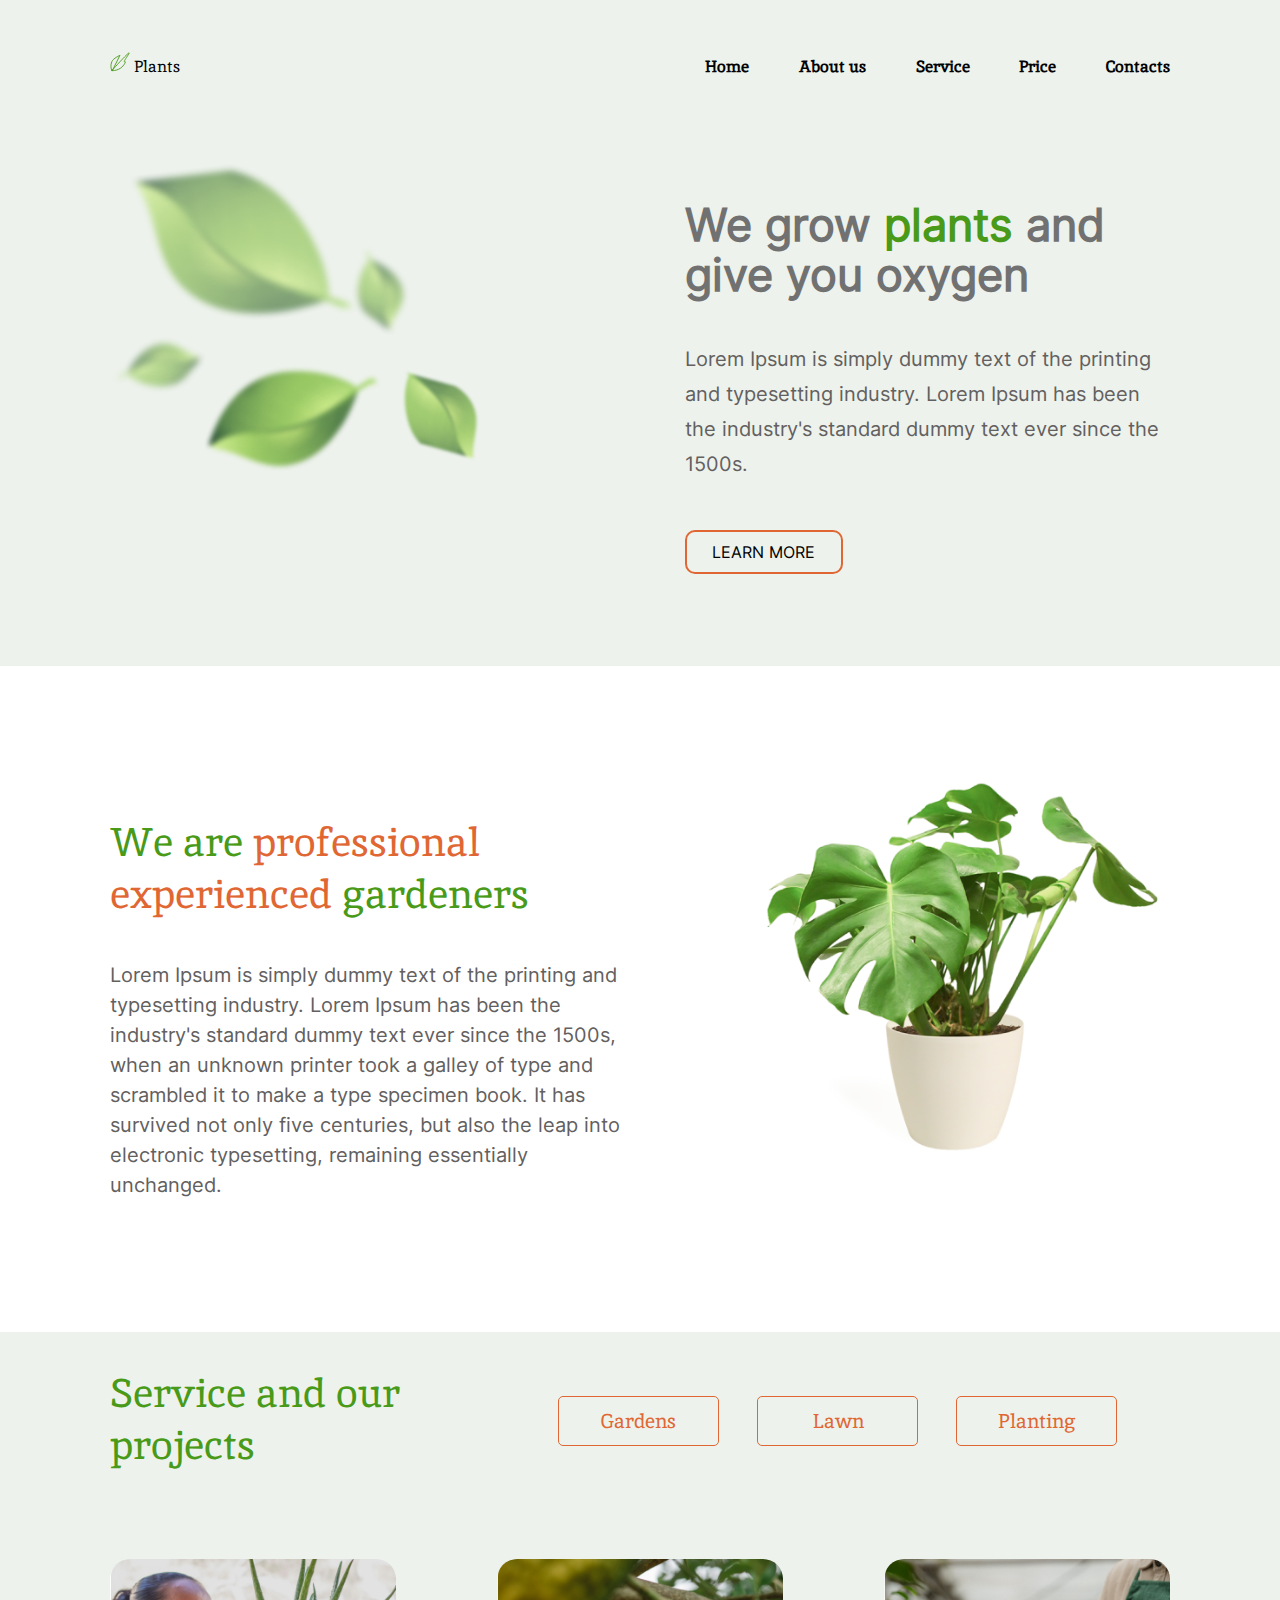
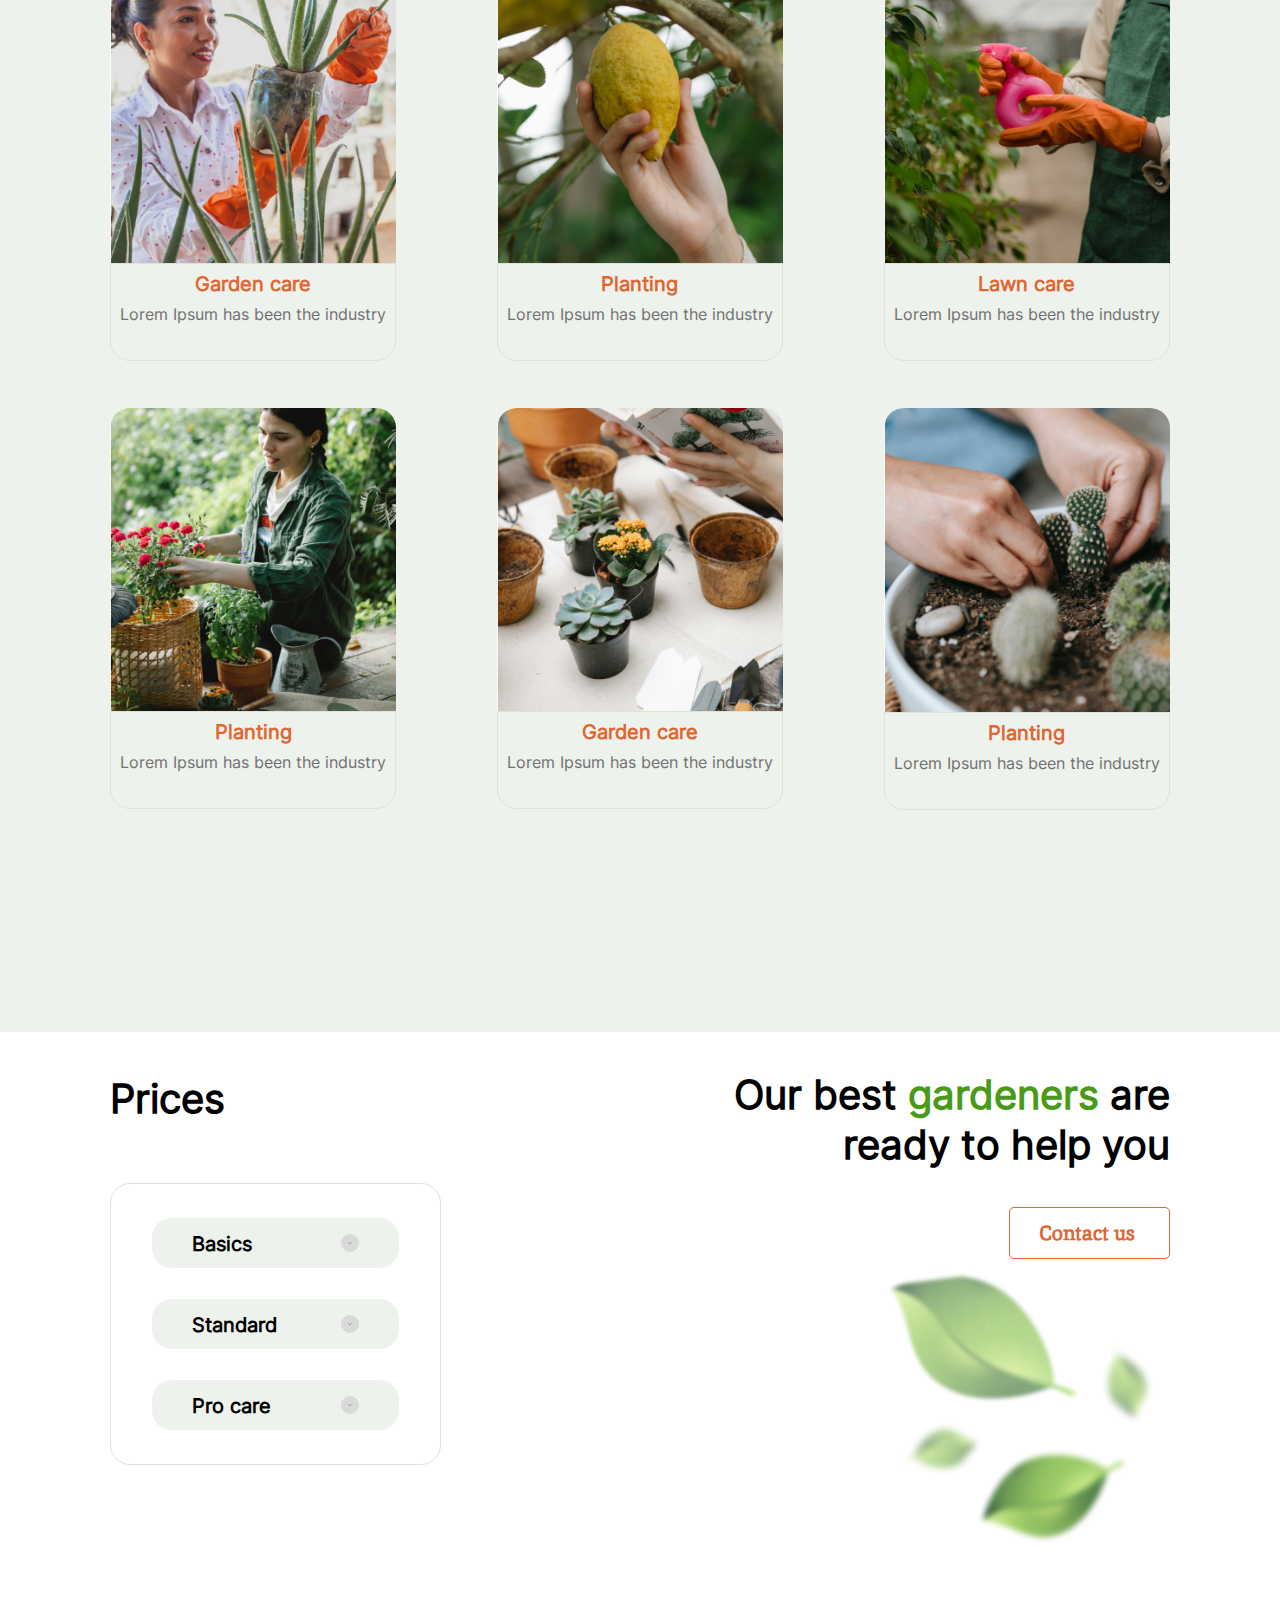
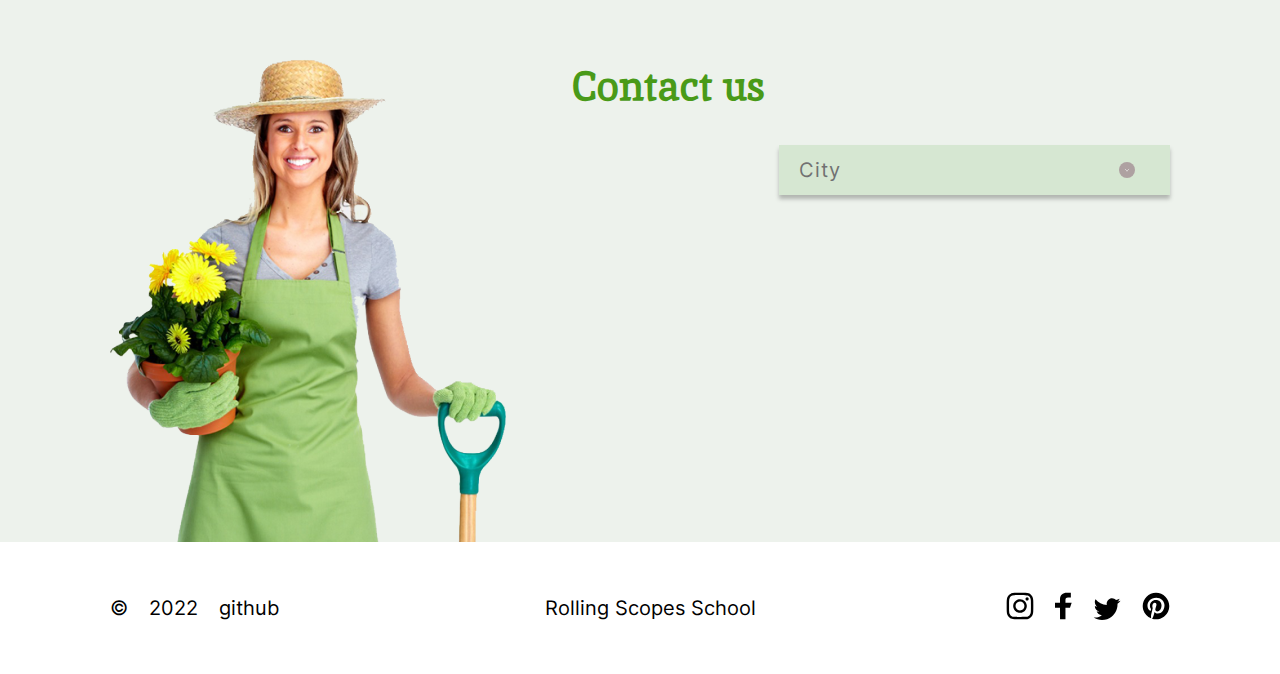
==== index.html @ 9aca0ddb "fix: replace files to the root directory" ====
<!DOCTYPE html>
<html lang="en">
<head>
    <meta charset="UTF-8">
    <meta http-equiv="X-UA-Compatible" content="IE=edge">
    <meta name="viewport" content="width=device-width, initial-scale=1.0">
    <title>Plants</title>
    <link rel="icon" href="./assets/svg/logo_vector.svg">
    <link rel="stylesheet" href="css/normalize.css">
    <link rel="stylesheet" href="css/style.css">
</head>
<body>
    <div class="pop-up-cover"></div>
    <header class="header">
        <div class="container">
            <div class="logo-container">
                <img src="./assets/svg/logo_vector.svg" alt="logo" class="logo">
                <span class="logo-title">Plants</span>
            </div>
            <nav class="nav-section">
                <ul class="nav-list">
                    <li class="nav-item"><a href="#welcome" class="nav-link">Home</a></li>
                    <li class="nav-item"><a href="#about" class="nav-link">About us</a></li>
                    <li class="nav-item"><a href="#services" class="nav-link">Service</a></li>
                    <li class="nav-item"><a href="#prices" class="nav-link">Price</a></li>
                    <li class="nav-item"><a href="#contacts" class="nav-link">Contacts</a></li>
                </ul>
            </nav>
            <div class="burger-container">
                <img src="./assets/svg/burger.svg" alt="burger" class="burger">
            </div>
            <div class="burger-menu">
                <div class="dash-container">
                    <div class="dash dash-part1"></div>
                    <div class="dash dash-part2"></div>
                </div>

                <nav class="burger-nav-section">
                    <ul class="burger-nav-list">
                        <li class="nav-item"><a href="#welcome" class="nav-link burger-link">Home</a></li>
                        <li class="nav-item"><a href="#about" class="nav-link burger-link">About&nbsp;us</a></li>
                        <li class="nav-item"><a href="#services" class="nav-link burger-link">Service</a></li>
                        <li class="nav-item"><a href="#prices" class="nav-link burger-link">Price</a></li>
                        <li class="nav-item"><a href="#contacts" class="nav-link burger-link">Contacts</a></li>
            </div>
        </div>
    </header>

    <main>
        <section class="welcome">
            <div class="container" id="welcome">
                <div class="leafs-container">
                    <img src="./assets/images/leafs.png" alt="leafs" class="leafs">
                </div>
                <div class="welcome-block">
                    <h1 class="welcome-title">We&nbsp;grow&nbsp;<span>plants</span>&nbsp;and give you oxygen</h1>
                    <p class="welcome-text">Lorem Ipsum is simply dummy text of the printing and typesetting industry. Lorem Ipsum has been the industry's standard dummy text ever since the 1500s.</p>
                    <button class="welcome-button">learn more</button>
                </div>
            </div>
        </section>

        <section class="about">
            <div class="container" id="about">
                <div class="about-block">
                    <h2 class="about-title">We are <span>professional experienced</span> gardeners</h2>
                    <p class="about-text">Lorem Ipsum is simply dummy text of the printing and typesetting industry. Lorem Ipsum has been the industry's standard dummy text ever since the 1500s, when an unknown printer took a galley of type and scrambled it to make a type specimen book. It has survived not only five centuries, but also the leap into electronic typesetting, remaining essentially unchanged.</p>
                </div>
                <div class="houseplant-container">
                    <img src="./assets/images/houseplant.png" alt="houseplant" class="houseplant">
                </div>
            </div>
        </section>

        <section class="services">
            <div class="container" id="services">
                <div class="services-header">
                    <h2 class="services-title">Service and our projects</h2>
                    <div class="services-buttons">
                        <button class="services-bttn">Gardens</button>
                        <button class="services-bttn">Lawn</button>
                        <button class="services-bttn">Planting</button>
                    </div>
                </div>
                <div class="services-block">
                    <div class="service">
                        <img src="./assets/images/service-1.jpg" alt="garden-care" class="service-img">
                        <img src="./assets/images/service-1-tablet.png" alt="garden-care" class="service-img-tablet">
                        <div class="service-text">
                            <p class="service-title">Garden care</p>
                            <p class="service-p">Lorem Ipsum has been the industry</p>
                        </div>
                    </div>
                    <div class="service">
                        <img src="./assets/images/service-2.jpg" alt="planting" class="service-img">
                        <img src="./assets/images/service-2-tablet.png" alt="garden-care" class="service-img-tablet">
                        <div class="service-text">
                            <p class="service-title">Planting</p>
                            <p class="service-p">Lorem Ipsum has been the industry</p>
                        </div>
                    </div>
                    <div class="service">
                        <img src="./assets/images/service-3.jpg" alt="lawn-care" class="service-img">
                        <img src="./assets/images/service-3-tablet.png" alt="garden-care" class="service-img-tablet">
                        <div class="service-text">
                            <p class="service-title">Lawn care</p>
                            <p class="service-p">Lorem Ipsum has been the industry</p>
                        </div>
                    </div>
                    <div class="service">
                        <img src="./assets/images/service-4.jpg" alt="planting" class="service-img">
                        <img src="./assets/images/service-4-tablet.png" alt="garden-care" class="service-img-tablet">
                        <div class="service-text">
                            <p class="service-title">Planting</p>
                            <p class="service-p">Lorem Ipsum has been the industry</p>
                        </div>
                    </div>
                    <div class="service">
                        <img src="./assets/images/service-5.jpg" alt="garden-care" class="service-img">
                        <img src="./assets/images/service-5-tablet.png" alt="garden-care" class="service-img-tablet">
                        <div class="service-text">
                            <p class="service-title">Garden care</p>
                            <p class="service-p">Lorem Ipsum has been the industry</p>
                        </div>
                    </div>
                    <div class="service">
                        <img src="./assets/images/service-6.jpg" alt="planting" class="service-img">
                        <img src="./assets/images/service-6-tablet.png" alt="garden-care" class="service-img-tablet">
                        <div class="service-text">
                            <p class="service-title">Planting</p>
                            <p class="service-p">Lorem Ipsum has been the industry</p>
                        </div>
                    </div>
                </div>
            </div>
        </section>

        <section class="prices">
            <div class="container" id="prices">
                <div class="prices-block">
                    <h2 class="prices-title">Prices</h2>
                    <div class="tariffes">
                        <div class="tariff">
                            <span class="tariff-title">Basics</span>
                            <img src="./assets/svg/arrow.svg" alt="arrow" class="arrow">
                        </div>
                        <div class="tariff">
                            <span class="tariff-title">Standard</span>
                            <img src="./assets/svg/arrow.svg" alt="arrow" class="arrow">
                        </div>
                        <div class="tariff">
                            <span class="tariff-title">Pro care</span>
                            <img src="./assets/svg/arrow.svg" alt="arrow" class="arrow">
                        </div>
                    </div>
                </div>
                <div class="gardeners-block">
                    <p class="gardeners-title">Our best <span>gardeners</span> are ready to help you</p>
                    <button class="contact-btn">Contact us</button>
                    <div class="leafs-2-container">
                        <img src="./assets/images/leafs-2.png" alt="leafs" class="leafs-2">
                    </div>
                    
                </div>
            </div>
        </section>

        <section class="contacts">
            <div class="container" id="contacts">
                <h2 class="contacts-title">Contact&nbsp;us</h2>
                <div class="cities">
                    <span class="city-title">City</span>
                    <img src="./assets/svg/city-arrow.svg" alt="arrow" class="city-arrow">
                </div>
                <div class="woman-container">
                    <img src="./assets/images/contact_woman.png" alt="woman" class="woman">
                </div>
                
            </div>
        </section>
    </main>

    <footer class="footer">
        <div class="container">
            <p class="creator-info">&copy; 2022 <a href="https://github.com/wecansur" class="footer-link">github</a></p>
            <a href="https://rs.school/js-stage0/" class="footer-link rss">Rolling Scopes School</a>
            <ul class="social-list">
                <li class="social-item">
                    <a href="https://www.instagram.com" class="footer-link social-link">
                        <img src="./assets/svg/inst.svg" alt="instagram" class="social-img">
                    </a>
                </li>
                <li class="social-item">
                    <a href="https://www.facebook.com" class="footer-link social-link">
                        <img src="./assets/svg/fb.svg" alt="facebook" class="social-img">
                    </a>
                </li>
                <li class="social-item">
                    <a href="https://www.twitter.com" class="footer-link social-link">
                        <img src="./assets/svg/twt.svg" alt="twitter" class="social-img">
                    </a>
                </li>
                <li class="social-item">
                    <a href="https://www.pinterest.com" class="footer-link">
                        <img src="./assets/svg/pntrst.svg" alt="pinterest" class="social-img">
                    </a>
                </li>
            </ul>
        </div>
    </footer>
    <script src="./script.js"></script>
</body>
</html>
---- css/style.css ----
@font-face {
  font-family: 'Inika';
  src: url("/assets/fonts/Inika-Regular.ttf");
}

@font-face {
  font-family: 'Inter';
  src: url("/assets/fonts/Inter-Regular.ttf");
}

html {
  scroll-behavior: smooth;
}

.pop-up-cover {
  display: none;
  position: fixed;
  z-index: 4;
  width: 100%;
  height: 100%;
  background-color: rgba(20, 20, 20, 0.5);
}

.pop-up-cover-active {
  display: block;
}

.container {
  max-width: 1440px;
  margin: auto;
  padding: 0 110px;
}

@media (max-width: 972px) {
  .container {
    padding: 0 50px;
  }
}

@media (max-width: 480px) {
  .container {
    padding: 0 25px;
  }
}

.header {
  height: 134px;
  background-color: #EDF2EC;
  font-family: "Inika", serif;
}

.header .container {
  display: -webkit-box;
  display: -ms-flexbox;
  display: flex;
  -webkit-box-pack: justify;
      -ms-flex-pack: justify;
          justify-content: space-between;
}

@media (max-width: 958px) {
  .header {
    height: 117px;
  }
}

@media (max-width: 480px) {
  .header {
    height: 96px;
  }
}

.logo-container {
  padding: 52px 0 61px 0;
  height: 20px;
}

@media (max-width: 958px) {
  .logo-container {
    padding: 46px 0 61px 0;
  }
}

@media (max-width: 480px) {
  .logo-container {
    padding: 36px 0 61px 0;
  }
}

.logo {
  width: 19.52px;
  height: 19.55px;
}

.logo-title {
  font-style: normal;
  font-weight: 400;
  font-size: 16px;
  line-height: 21px;
}

.nav-section {
  padding: 42px 0;
  width: 465px;
  height: 50px;
}

@media (max-width: 958px) {
  .nav-section {
    padding: 35px 0;
  }
}

@media (max-width: 665px) {
  .nav-section {
    display: none;
  }
}

.nav-list {
  display: -webkit-box;
  display: -ms-flexbox;
  display: flex;
  -webkit-box-pack: justify;
      -ms-flex-pack: justify;
          justify-content: space-between;
  -webkit-box-align: start;
      -ms-flex-align: start;
          align-items: flex-start;
  padding: 0;
  margin: 0;
  font-style: normal;
  font-weight: 700;
  font-size: 16px;
  line-height: 50px;
  list-style: none;
}

.nav-link {
  text-decoration: none;
  color: #010201;
}

.nav-link:hover {
  color: #E06733;
  -webkit-transition: .3s;
  transition: .3s;
}

.burger-container {
  display: none;
}

@media (max-width: 665px) {
  .burger-container {
    display: block;
    margin-top: 36px;
    cursor: pointer;
  }
}

.burger-menu {
  position: fixed;
  z-index: 5;
  right: 0;
  left: 130px;
  top: 10px;
  bottom: 0;
  width: 60%;
  height: 300px;
  background-color: #499A18;
  border-radius: 10%;
  -webkit-transform: translate(5000px, 0);
          transform: translate(5000px, 0);
  -webkit-transition: .5s;
  transition: .5s;
}

.burger-menu-active {
  -webkit-transform: translate(0, 0);
          transform: translate(0, 0);
}

.dash-container {
  position: absolute;
  left: 15px;
  top: 30px;
  width: 30px;
  height: 30px;
}

.dash {
  width: 25px;
  height: 2px;
  background-color: #D9D9D9;
}

.dash-part1 {
  -webkit-transform: rotate(45deg) translate(-1px, -2px);
          transform: rotate(45deg) translate(-1px, -2px);
}

.dash-part2 {
  -webkit-transform: rotate(-45deg) translate(3.5px, -2px);
          transform: rotate(-45deg) translate(3.5px, -2px);
}

.burger-nav-list {
  display: -webkit-box;
  display: -ms-flexbox;
  display: flex;
  -webkit-box-orient: vertical;
  -webkit-box-direction: normal;
      -ms-flex-direction: column;
          flex-direction: column;
  -ms-flex-pack: distribute;
      justify-content: space-around;
  height: 250px;
  font-family: "Inika", serif;
  list-style: none;
}

.burger-link {
  padding: 10px 90px 10px 5px;
}

.welcome {
  height: 532px;
  background-color: #EDF2EC;
}

.welcome .container {
  display: -webkit-box;
  display: -ms-flexbox;
  display: flex;
  -webkit-box-pack: justify;
      -ms-flex-pack: justify;
          justify-content: space-between;
  padding-top: 16px;
}

@media (max-width: 958px) {
  .welcome .container {
    padding-top: 40px;
  }
}

@media (max-width: 665px) {
  .welcome .container {
    padding-top: 24px;
  }
}

@media (max-width: 958px) {
  .welcome {
    height: 420px;
  }
}

@media (max-width: 665px) {
  .welcome {
    height: 300px;
  }
}

.leafs-container {
  width: 36.59%;
}

@media (max-width: 958px) {
  .leafs-container {
    -webkit-box-ordinal-group: 3;
        -ms-flex-order: 2;
            order: 2;
    width: 42%;
  }
}

@media (max-width: 600px) {
  .leafs-container {
    display: none;
  }
}

.leafs {
  width: 100%;
  height: auto;
}

.welcome-block {
  width: 45.8%;
  padding-top: 50px;
  font-family: "Inter", sans-serif;
}

@media (max-width: 958px) {
  .welcome-block {
    width: 51.2%;
    padding-top: 0;
  }
}

@media (max-width: 665px) {
  .welcome-block {
    width: 100%;
  }
}

.welcome-title {
  margin: 0;
  padding: 0 0 42px 0;
  font-family: "Inter", sans-serif;
  font-style: normal;
  font-weight: 700;
  font-size: 45px;
  line-height: 50px;
  color: #717171;
}

.welcome-title span {
  color: #499A18;
}

@media (max-width: 958px) {
  .welcome-title {
    padding: 0 0 30px 0;
    font-size: 35px;
  }
}

@media (max-width: 665px) {
  .welcome-title {
    padding: 0 0 20px 0;
    font-size: 25px;
    line-height: 35px;
  }
}

.welcome-text {
  margin: 0 0 48px 0;
  font-family: 'Inter', sans-serif;
  font-style: normal;
  font-weight: 400;
  font-size: 20px;
  line-height: 35px;
  color: #636060;
}

@media (max-width: 958px) {
  .welcome-text {
    margin: 0 0 40px 0;
    font-size: 16px;
    line-height: 25px;
  }
}

@media (max-width: 665px) {
  .welcome-text {
    margin: 0 0 25px 0;
  }
}

.welcome-button {
  width: 158.65px;
  height: 44px;
  font-family: "Inter", sans-serif;
  font-style: normal;
  font-weight: 400;
  font-size: 16px;
  line-height: 20px;
  text-transform: uppercase;
  background-color: transparent;
  border: 2px solid #E06733;
  border-radius: 10px;
  cursor: pointer;
}

.welcome-button:hover {
  color: #000000;
  background-color: #E06733;
  -webkit-transition: .3s;
  transition: .3s;
}

@media (max-width: 665px) {
  .welcome-button {
    width: 100px;
    height: 34px;
    font-size: 10px;
  }
}

.about {
  height: 666px;
}

@media (max-width: 972px) {
  .about {
    height: 783px;
  }
}

@media (max-width: 665px) {
  .about {
    height: 516px;
  }
}

.about .container {
  display: -webkit-box;
  display: -ms-flexbox;
  display: flex;
  -webkit-box-pack: justify;
      -ms-flex-pack: justify;
          justify-content: space-between;
}

@media (max-width: 972px) {
  .about .container {
    -webkit-box-orient: vertical;
    -webkit-box-direction: normal;
        -ms-flex-direction: column;
            flex-direction: column;
    -webkit-box-align: center;
        -ms-flex-align: center;
            align-items: center;
  }
}

.about-block {
  width: 49.5%;
  margin: 150px 0 0 0;
  padding: 0;
}

@media (max-width: 972px) {
  .about-block {
    display: -webkit-box;
    display: -ms-flexbox;
    display: flex;
    -webkit-box-orient: vertical;
    -webkit-box-direction: normal;
        -ms-flex-direction: column;
            flex-direction: column;
    -webkit-box-align: center;
        -ms-flex-align: center;
            align-items: center;
    margin: 40px 0 0 0;
    width: 100%;
  }
}

@media (max-width: 665px) {
  .about-block {
    width: 100%;
    margin: 30px 0 0 0;
  }
}

.about-title {
  margin: 0;
  padding-bottom: 40px;
  font-family: 'Inika', serif;
  font-style: normal;
  font-weight: 400;
  font-size: 40px;
  line-height: 52px;
  color: #499A18;
}

.about-title span {
  color: #E06733;
}

@media (max-width: 972px) {
  .about-title {
    padding-bottom: 45px;
    width: 63.45%;
    font-weight: 400;
    font-size: 35px;
    line-height: 46px;
    text-align: center;
  }
}

@media (max-width: 665px) {
  .about-title {
    width: 87.3%;
    padding-bottom: 15px;
    font-size: 25px;
    line-height: 33px;
  }
}

.about-text {
  margin: 0;
  font-family: 'Inter', sans-serif;
  font-style: normal;
  font-weight: 400;
  font-size: 20px;
  line-height: 30px;
  color: #636060;
}

@media (max-width: 972px) {
  .about-text {
    font-weight: 400;
    font-size: 20px;
    line-height: 30px;
  }
}

@media (max-width: 665px) {
  .about-text {
    font-size: 15px;
    line-height: 25px;
  }
}

.houseplant-container {
  width: 38%;
}

@media (max-width: 665px) {
  .houseplant-container {
    width: 45%;
  }
}

.houseplant {
  margin-top: 82px;
  width: 100%;
  height: auto;
}

@media (max-width: 972px) {
  .houseplant {
    margin-top: 70px;
  }
}

@media (max-width: 665px) {
  .houseplant {
    margin-top: 0;
  }
}

.services {
  height: 1300px;
  background-color: #EDF2EC;
}

.services .container {
  padding-top: 35px;
}

@media (max-width: 972px) {
  .services .container {
    padding-top: 60px;
  }
}

@media (max-width: 665px) {
  .services .container {
    padding-top: 30px;
  }
}

@media (max-width: 1220px) {
  .services {
    height: 1200px;
  }
}

@media (max-width: 1080px) {
  .services {
    height: 1100px;
  }
}

@media (max-width: 972px) {
  .services {
    height: 1300px;
  }
}

@media (max-width: 830px) {
  .services {
    height: 1200px;
  }
}

@media (max-width: 768px) {
  .services {
    height: 1780px;
  }
}

@media (max-width: 740px) {
  .services {
    height: 1700px;
  }
}

@media (max-width: 670px) {
  .services {
    height: 1500px;
  }
}

@media (max-width: 600px) {
  .services {
    height: 3700px;
  }
}

@media (max-width: 440px) {
  .services {
    height: 3600px;
  }
}

@media (max-width: 400px) {
  .services {
    height: 3300px;
  }
}

@media (max-width: 380px) {
  .services {
    height: 3150px;
  }
}

.services-header {
  -ms-grid-row: 1;
  -ms-grid-column: 1;
  grid-area: 1 / 1;
  display: -webkit-box;
  display: -ms-flexbox;
  display: flex;
  -webkit-box-pack: justify;
      -ms-flex-pack: justify;
          justify-content: space-between;
  max-width: 1007px;
}

@media (max-width: 972px) {
  .services-header {
    -webkit-box-orient: vertical;
    -webkit-box-direction: normal;
        -ms-flex-direction: column;
            flex-direction: column;
  }
}

.services-title {
  max-width: 306px;
  margin: 0;
  padding: 0;
  font-family: 'Inika', serif;
  font-style: normal;
  font-weight: 400;
  font-size: 40px;
  line-height: 52px;
  color: #499A18;
}

@media (max-width: 972px) {
  .services-title {
    font-size: 35px;
    line-height: 46px;
  }
}

@media (max-width: 665px) {
  .services-title {
    font-size: 25px;
    line-height: 33px;
    width: 56.8%;
  }
}

.services-buttons {
  display: -webkit-box;
  display: -ms-flexbox;
  display: flex;
  -webkit-box-pack: justify;
      -ms-flex-pack: justify;
          justify-content: space-between;
  -webkit-column-gap: 6.7%;
          column-gap: 6.7%;
  width: 55.5%;
  padding-top: 29px;
  padding-bottom: 15px;
}

@media (max-width: 972px) {
  .services-buttons {
    width: 83.55%;
    padding-top: 38px;
  }
}

@media (max-width: 665px) {
  .services-buttons {
    -ms-flex-wrap: wrap;
        flex-wrap: wrap;
    -webkit-column-gap: 0;
            column-gap: 0;
    row-gap: 9px;
    width: 252px;
    height: 79px;
  }
}

.services-bttn {
  margin: 0;
  padding: 0;
  width: 161px;
  height: 50px;
  font-family: 'Inika';
  font-style: normal;
  font-weight: 400;
  font-size: 20px;
  line-height: 26.06px;
  color: #E06733;
  background-color: transparent;
  border: 1px solid #E06733;
  border-radius: 5px;
  cursor: pointer;
}

.services-bttn:hover {
  color: #FFFFFF;
  background-color: #E06733;
  -webkit-transition: .3s;
  transition: .3s;
}

@media (max-width: 665px) {
  .services-bttn {
    width: 121px;
    height: 35px;
    font-size: 15px;
  }
}

.services-block {
  display: -ms-grid;
  display: grid;
  -ms-grid-rows: 1fr 1fr;
  -ms-grid-columns: 1fr 1fr 1fr;
      grid-template: 1fr 1fr / 1fr 1fr 1fr;
  grid-column-gap: 9.5%;
  grid-row-gap: 5.9%;
  margin-top: 88px;
}

@media (max-width: 768px) {
  .services-block {
    -ms-grid-rows: 1fr 1fr 1fr;
    -ms-grid-columns: 1fr 1fr;
        grid-template: 1fr 1fr 1fr / 1fr 1fr;
    grid-column-gap: 16%;
    grid-row-gap: 3.085%;
    margin-top: 25px;
  }
}

@media (max-width: 665px) {
  .services-block {
    margin-top: 75px;
  }
}

@media (max-width: 600px) {
  .services-block {
    -ms-grid-rows: 1fr 1fr 1fr 1fr 1fr 1fr;
    -ms-grid-columns: 1fr;
        grid-template: 1fr 1fr 1fr 1fr 1fr 1fr / 1fr;
    grid-row-gap: 1.2%;
    padding: 0 25px;
  }
}

.service {
  display: -webkit-box;
  display: -ms-flexbox;
  display: flex;
  -webkit-box-orient: vertical;
  -webkit-box-direction: normal;
      -ms-flex-direction: column;
          flex-direction: column;
  width: 100%;
  cursor: pointer;
}

.service:hover {
  -webkit-transform: scale(1.1);
          transform: scale(1.1);
  -webkit-transition: .3s;
  transition: .3s;
}

@media (max-width: 972px) {
  .service {
    width: 100%;
  }
}

@media (max-width: 665px) {
  .service {
    max-width: 350px;
  }
}

.service-img {
  width: 100%;
  height: auto;
  border-radius: 20px 20px 0px 0px;
}

@media (max-width: 972px) {
  .service-img {
    display: none;
  }
}

.service-img-tablet {
  display: none;
}

@media (max-width: 972px) {
  .service-img-tablet {
    display: block;
    width: 100%;
    height: auto;
    border-radius: 20px 20px 0px 0px;
  }
}

.service-text {
  display: -webkit-box;
  display: -ms-flexbox;
  display: flex;
  -webkit-box-orient: vertical;
  -webkit-box-direction: normal;
      -ms-flex-direction: column;
          flex-direction: column;
  -webkit-box-align: center;
      -ms-flex-align: center;
          align-items: center;
  font-family: "Inter", sans-serif;
  font-style: normal;
  border: 1px solid #E3E1D5;
  border-radius: 0px 0px 20px 20px;
}

.service-title {
  margin: 10px 0;
  font-weight: 700;
  font-size: 20px;
  line-height: 20px;
  text-align: center;
  color: #E06733;
}

.service-p {
  margin: 0 0 36px 0;
  font-weight: 400;
  font-size: 16px;
  line-height: 20px;
  text-align: center;
  color: #717171;
}

@media (max-width: 972px) {
  .service-p {
    width: 73%;
    margin: 0 0 20px 0;
  }
}

.prices {
  height: 568px;
}

@media (max-width: 768px) {
  .prices {
    height: 585px;
  }
}

@media (max-width: 665px) {
  .prices {
    height: 512px;
  }
}

.prices .container {
  display: -webkit-box;
  display: -ms-flexbox;
  display: flex;
  -webkit-box-pack: justify;
      -ms-flex-pack: justify;
          justify-content: space-between;
  padding-top: 38px;
}

@media (max-width: 768px) {
  .prices .container {
    padding-top: 0px;
  }
}

@media (max-width: 665px) {
  .prices .container {
    -webkit-box-orient: vertical;
    -webkit-box-direction: normal;
        -ms-flex-direction: column;
            flex-direction: column;
    -webkit-box-align: center;
        -ms-flex-align: center;
            align-items: center;
  }
}

.prices-title {
  margin: 5px 0 60px 0;
  font-family: 'Inter', sans-serif;
  font-weight: bold;
  font-size: 40px;
  line-height: 48px;
}

@media (max-width: 768px) {
  .prices-title {
    margin: 40px 0 50px 0;
    font-size: 35px;
    line-height: 42px;
  }
}

@media (max-width: 665px) {
  .prices-title {
    margin: 25px 0 40px 0;
    font-size: 25px;
    line-height: 30px;
    text-align: center;
  }
}

.tariffes {
  display: -webkit-box;
  display: -ms-flexbox;
  display: flex;
  -webkit-box-orient: vertical;
  -webkit-box-direction: normal;
      -ms-flex-direction: column;
          flex-direction: column;
  -webkit-box-pack: justify;
      -ms-flex-pack: justify;
          justify-content: space-between;
  width: 122.5%;
  height: 282px;
  padding: 34px 41px;
  border: 1px solid #E3E1D5;
  border-radius: 20px;
}

@media (max-width: 768px) {
  .tariffes {
    margin-top: 55px;
  }
}

@media (max-width: 665px) {
  .tariffes {
    margin-top: 0;
  }
}

@media (max-width: 665px) {
  .tariffes {
    -webkit-box-align: center;
        -ms-flex-align: center;
            align-items: center;
    width: 90.5%;
    height: 235px;
    margin-left: 20px;
  }
}

.tariff {
  display: -webkit-box;
  display: -ms-flexbox;
  display: flex;
  -webkit-box-pack: justify;
      -ms-flex-pack: justify;
          justify-content: space-between;
  padding: 16px 40px;
  max-width: 250px;
  height: 50px;
  font-family: "Inter", sans-serif;
  font-style: normal;
  font-weight: 700;
  font-size: 20px;
  line-height: 20px;
  background-color: #EDF2EC;
  border-radius: 20px;
  cursor: pointer;
}

.tariff:hover {
  background-color: #499A18;
  -webkit-transition: .3s;
  transition: .3s;
}

@media (max-width: 665px) {
  .tariff {
    width: 119.5%;
    padding: 16px 40px 16px 30px;
    font-size: 15px;
  }
}

.arrow {
  padding: 6px;
  border-radius: 50%;
  background-color: #D9D9D9;
}

.gardeners-block {
  display: -webkit-box;
  display: -ms-flexbox;
  display: flex;
  -webkit-box-orient: vertical;
  -webkit-box-direction: normal;
      -ms-flex-direction: column;
          flex-direction: column;
  -webkit-box-align: end;
      -ms-flex-align: end;
          align-items: flex-end;
}

@media (max-width: 768px) {
  .gardeners-block {
    margin-top: 139px;
  }
}

@media (max-width: 665px) {
  .gardeners-block {
    -webkit-box-align: center;
        -ms-flex-align: center;
            align-items: center;
    margin-top: 19px;
  }
}

.gardeners-title {
  max-width: 452px;
  margin: 0;
  font-family: 'Inter', sans-serif;
  font-weight: bold;
  font-size: 40px;
  line-height: 50px;
  text-align: right;
}

.gardeners-title span {
  color: #499A18;
}

@media (max-width: 768px) {
  .gardeners-title {
    width: 74.65%;
    font-size: 25px;
    line-height: 35px;
  }
}

@media (max-width: 665px) {
  .gardeners-title {
    font-size: 20px;
    text-align: center;
  }
}

.leafs-2-container {
  width: 63%;
}

@media (max-width: 768px) {
  .leafs-2-container {
    width: 38.5%;
    margin-top: 34px;
  }
}

@media (max-width: 665px) {
  .leafs-2-container {
    display: none;
  }
}

.leafs-2 {
  width: 100%;
  height: auto;
}

.contact-btn {
  max-width: 162px;
  margin-top: 37px;
  padding: 12px 34px 12px 30px;
  font-family: 'Inika';
  font-style: normal;
  font-weight: 700;
  font-size: 20px;
  line-height: 26px;
  text-align: center;
  color: #E06733;
  background-color: transparent;
  border: 1px solid #E06733;
  border-radius: 5px;
  cursor: pointer;
}

.contact-btn:hover {
  color: #FFFFFF;
  background-color: #E06733;
  -webkit-transition: .3s;
  transition: .3s;
}

@media (max-width: 768px) {
  .contact-btn {
    margin-top: 30px;
  }
}

@media (max-width: 665px) {
  .contact-btn {
    max-width: 121px;
    height: 35px;
    padding: 8px 22px;
    margin-top: 14px;
    font-size: 15px;
    line-height: 20px;
  }
}

.contacts {
  height: 542px;
  background-color: #EDF2EC;
}

@media (max-width: 1227px) {
  .contacts {
    height: 739px;
  }
}

@media (max-width: 650px) {
  .contacts {
    height: 445px;
  }
}

.contacts .container {
  display: -webkit-box;
  display: -ms-flexbox;
  display: flex;
  -webkit-box-pack: justify;
      -ms-flex-pack: justify;
          justify-content: space-between;
  padding-top: 45px;
}

@media (max-width: 1227px) {
  .contacts .container {
    -webkit-box-orient: vertical;
    -webkit-box-direction: normal;
        -ms-flex-direction: column;
            flex-direction: column;
    -webkit-box-align: center;
        -ms-flex-align: center;
            align-items: center;
    padding-top: 40px;
    height: 739px;
  }
}

@media (max-width: 650px) {
  .contacts .container {
    height: 445px;
    padding-top: 25px;
  }
}

@media (max-width: 600px) {
  .contacts .container {
    padding-left: 40px;
    padding-right: 40px;
  }
}

.contacts-title {
  padding-left: 50px;
  margin-top: 15px;
  font-family: "Inika", serif;
  font-style: normal;
  font-weight: 700;
  font-size: 40px;
  line-height: 52px;
  color: #499A18;
}

@media (max-width: 1227px) {
  .contacts-title {
    padding-left: 0;
    margin: 0 0 80px 0;
  }
}

@media (max-width: 600px) {
  .contacts-title {
    font-size: 25px;
    line-height: 33px;
  }
}

.cities {
  display: -webkit-box;
  display: -ms-flexbox;
  display: flex;
  -webkit-box-pack: justify;
      -ms-flex-pack: justify;
          justify-content: space-between;
  -webkit-box-align: center;
      -ms-flex-align: center;
          align-items: center;
  padding: 5px 35px 5px 20px;
  margin-top: 100px;
  width: 36.9%;
  height: 50px;
  font-family: "Inter", sans-serif;
  font-style: normal;
  font-weight: 400;
  font-size: 20px;
  line-height: 40px;
  letter-spacing: 0.05em;
  color: #717171;
  background: #D6E7D2;
  -webkit-box-shadow: 0px 4px 4px rgba(0, 0, 0, 0.25);
          box-shadow: 0px 4px 4px rgba(0, 0, 0, 0.25);
  border-radius: 0px;
  cursor: pointer;
}

.cities:hover {
  background-color: #C1E698;
  -webkit-transition: .3s;
  transition: .3s;
}

@media (max-width: 1227px) {
  .cities {
    margin: 0 0 140px 0;
    width: 450px;
  }
}

@media (max-width: 768px) {
  .cities {
    margin: 0 0 233px 0;
  }
}

@media (max-width: 650px) {
  .cities {
    margin: 0 0 113px 0;
    padding-right: 20px;
  }
}

@media (max-width: 600px) {
  .cities {
    width: 100%;
    margin: 0 0 133px 0;
  }
}

.city-arrow {
  margin-left: 5px;
  padding: 6px 5px;
  border-radius: 50%;
  background-color: #AEA1A1;
}

.woman-container {
  -webkit-box-ordinal-group: 0;
      -ms-flex-order: -1;
          order: -1;
  max-width: 400px;
}

@media (max-width: 1227px) {
  .woman-container {
    -webkit-box-ordinal-group: 2;
        -ms-flex-order: 1;
            order: 1;
    max-width: 200px;
  }
}

@media (max-width: 650px) {
  .woman-container {
    max-width: 100px;
  }
}

.woman {
  width: 100%;
  height: auto;
}

.footer {
  height: 132px;
  padding-top: 41px;
}

.footer .container {
  display: -webkit-box;
  display: -ms-flexbox;
  display: flex;
  -webkit-box-pack: justify;
      -ms-flex-pack: justify;
          justify-content: space-between;
  font-family: "Inter", sans-serif;
  font-style: normal;
  font-weight: 400;
  font-size: 20px;
  line-height: 50px;
}

@media (max-width: 885px) {
  .footer .container {
    -webkit-box-orient: vertical;
    -webkit-box-direction: normal;
        -ms-flex-direction: column;
            flex-direction: column;
    -webkit-box-align: center;
        -ms-flex-align: center;
            align-items: center;
    line-height: 40px;
  }
}

@media (max-width: 885px) {
  .footer {
    height: 200px;
    padding-top: 23px;
  }
}

@media (max-width: 650px) {
  .footer {
    height: 161px;
    padding-top: 15px;
  }
}

.creator-info {
  margin: 0;
  word-spacing: 15px;
}

.footer-link {
  text-decoration: none;
  color: #000000;
}

.footer-link:hover {
  color: #E06733;
  -webkit-transition: .3s;
  transition: .3s;
}

.rss {
  padding-left: 15px;
}

@media (max-width: 1227px) {
  .rss {
    padding-left: 0;
  }
}

.social-list {
  display: -webkit-box;
  display: -ms-flexbox;
  display: flex;
  -webkit-box-pack: justify;
      -ms-flex-pack: justify;
          justify-content: space-between;
  padding: 5px 0 0 0;
  margin: 0;
  width: 15.45%;
  list-style: none;
}

@media (max-width: 1227px) {
  .social-list {
    width: 24.5%;
  }
}

@media (max-width: 885px) {
  .social-list {
    padding: 25px 0 0 0;
    width: 27.6%;
  }
}

@media (max-width: 650px) {
  .social-list {
    padding: 5px 0 0 0;
    width: 57%;
  }
}

.social-img:hover {
  -webkit-transform: scale(1.2);
          transform: scale(1.2);
  -webkit-transition: .3s;
  transition: .3s;
}
/*# sourceMappingURL=style.css.map */
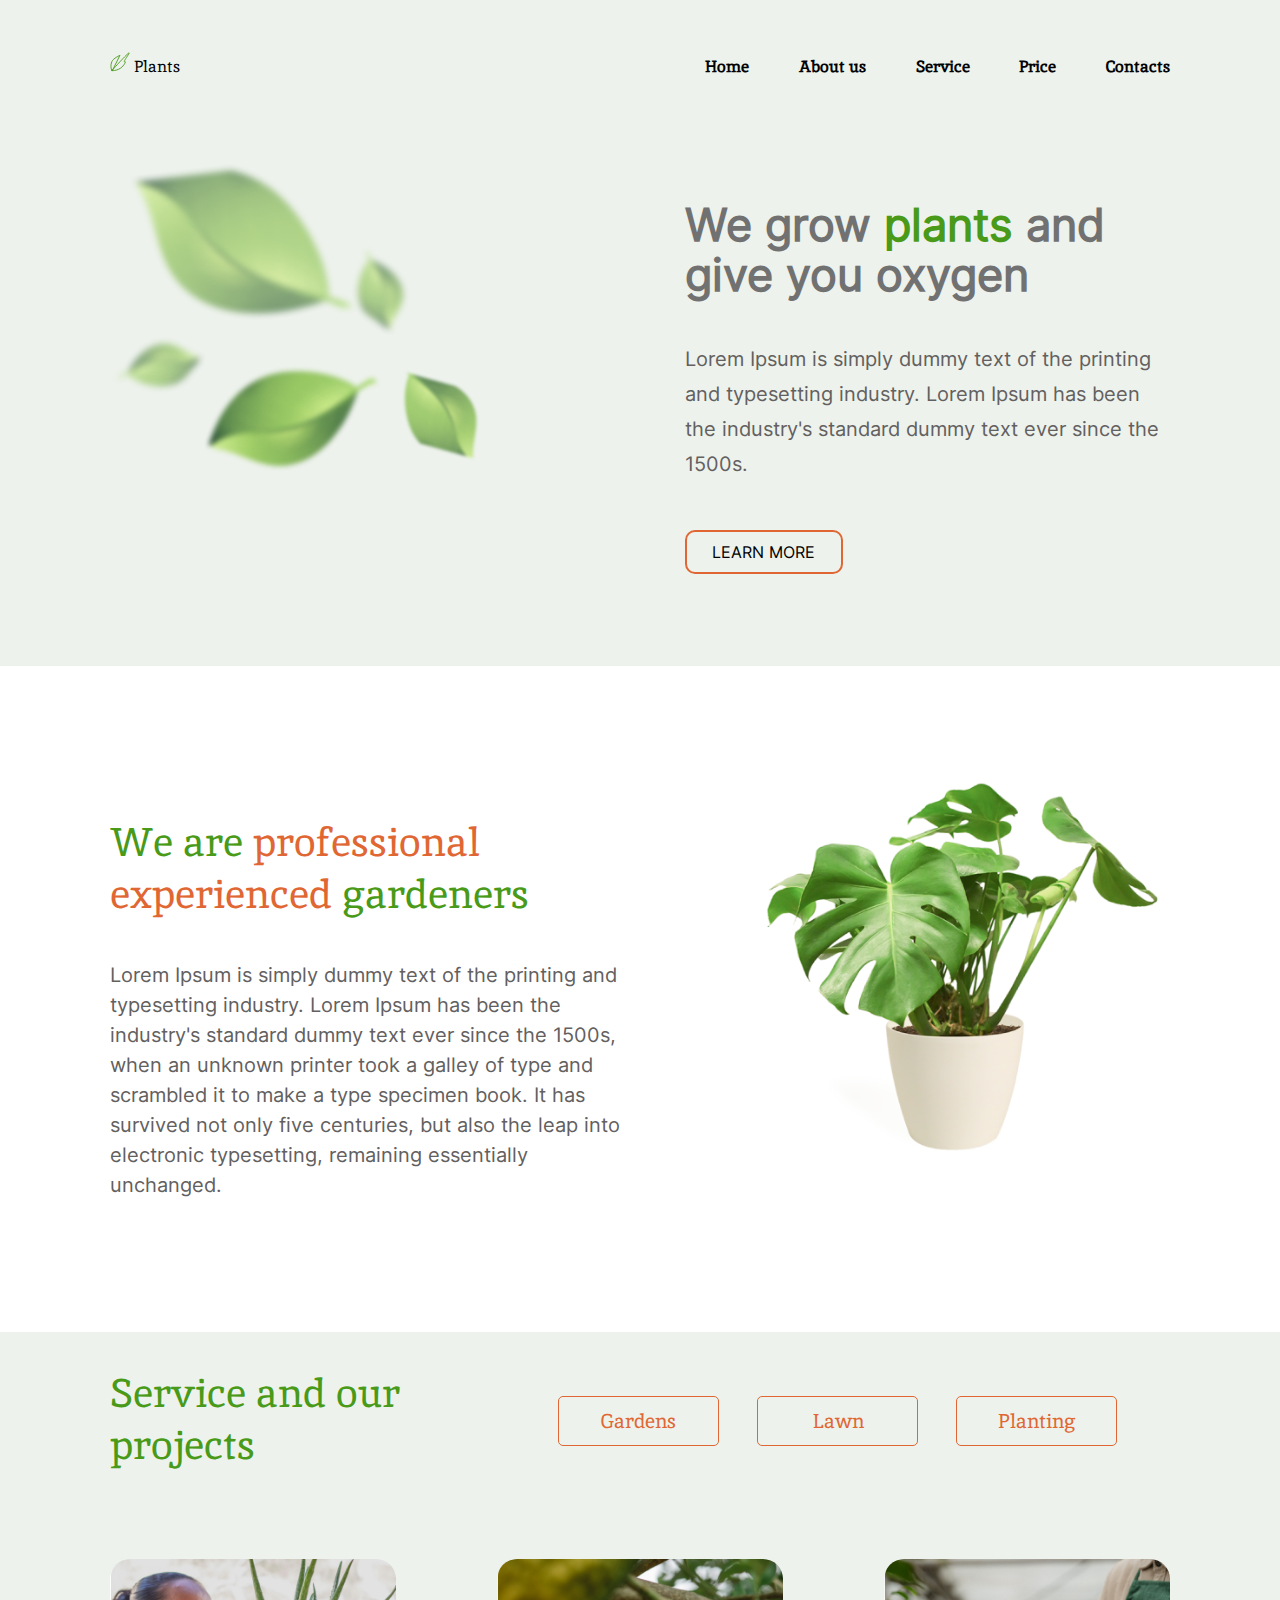
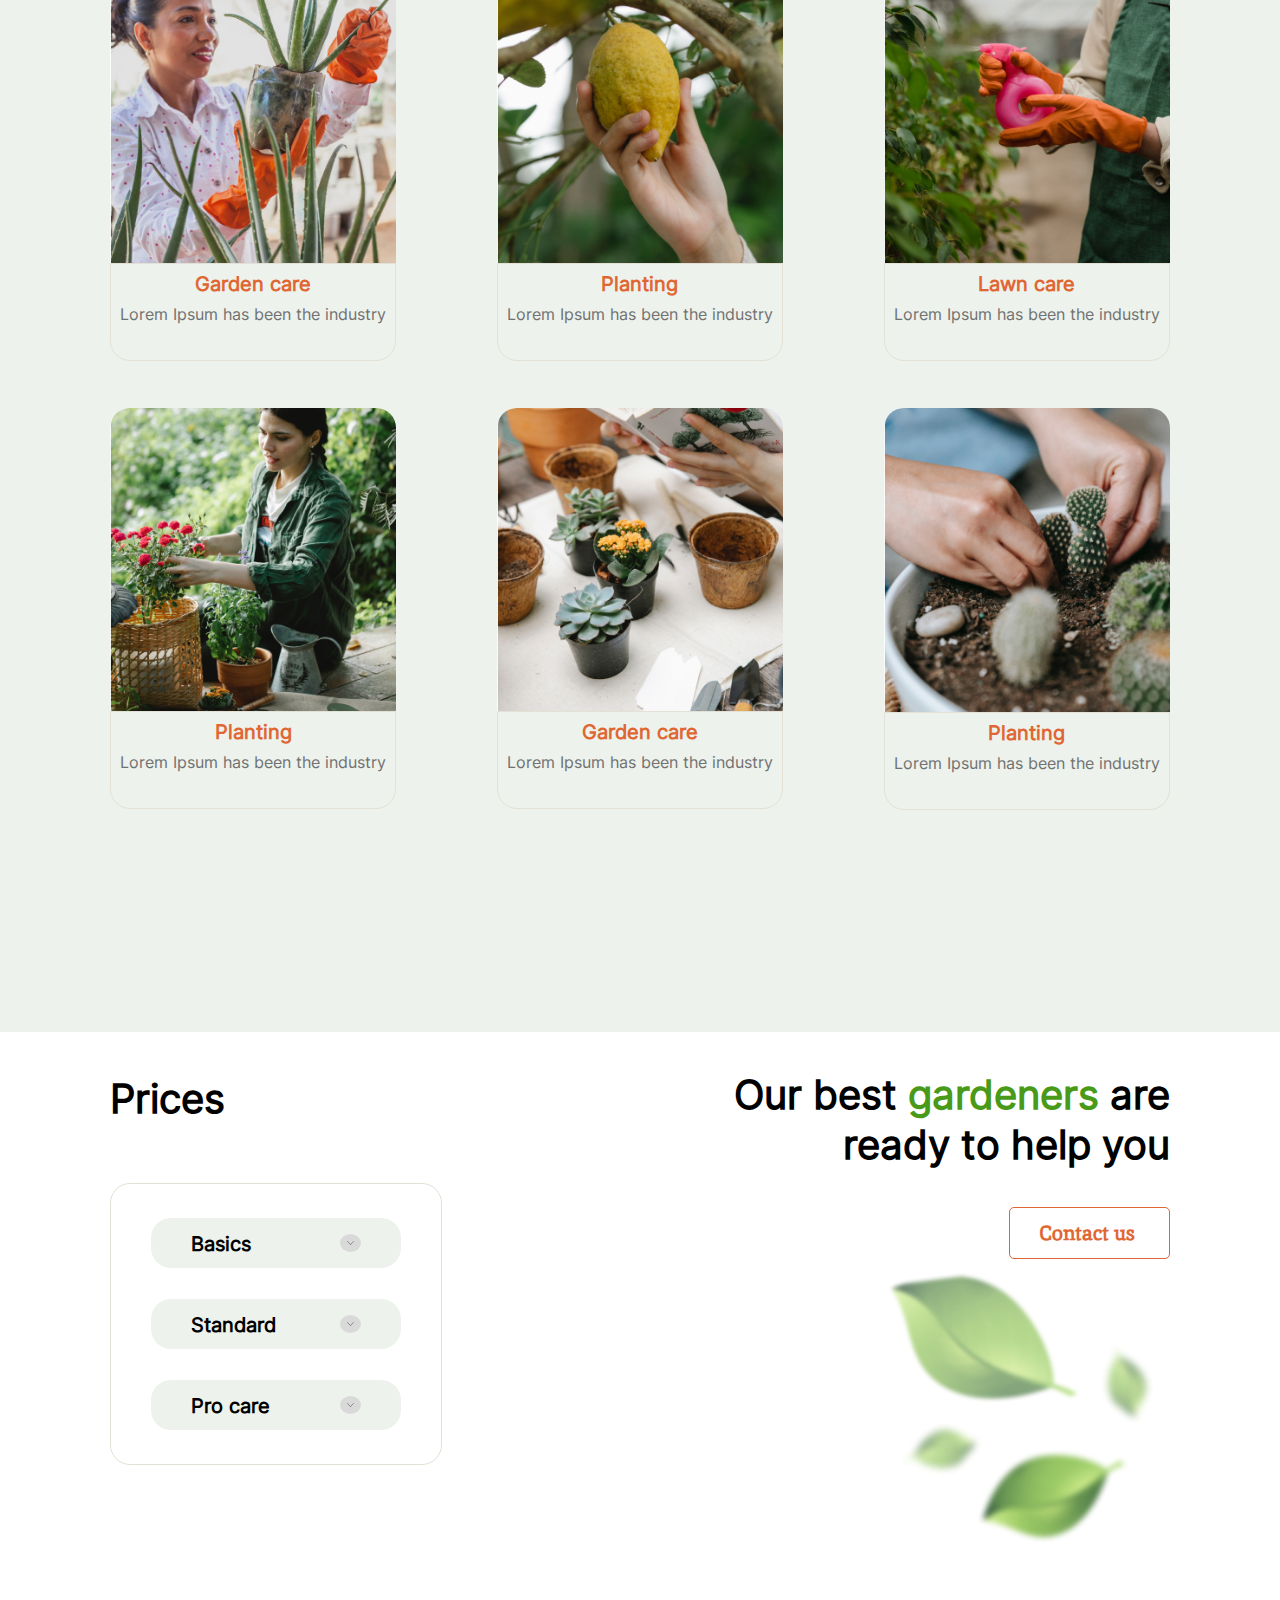
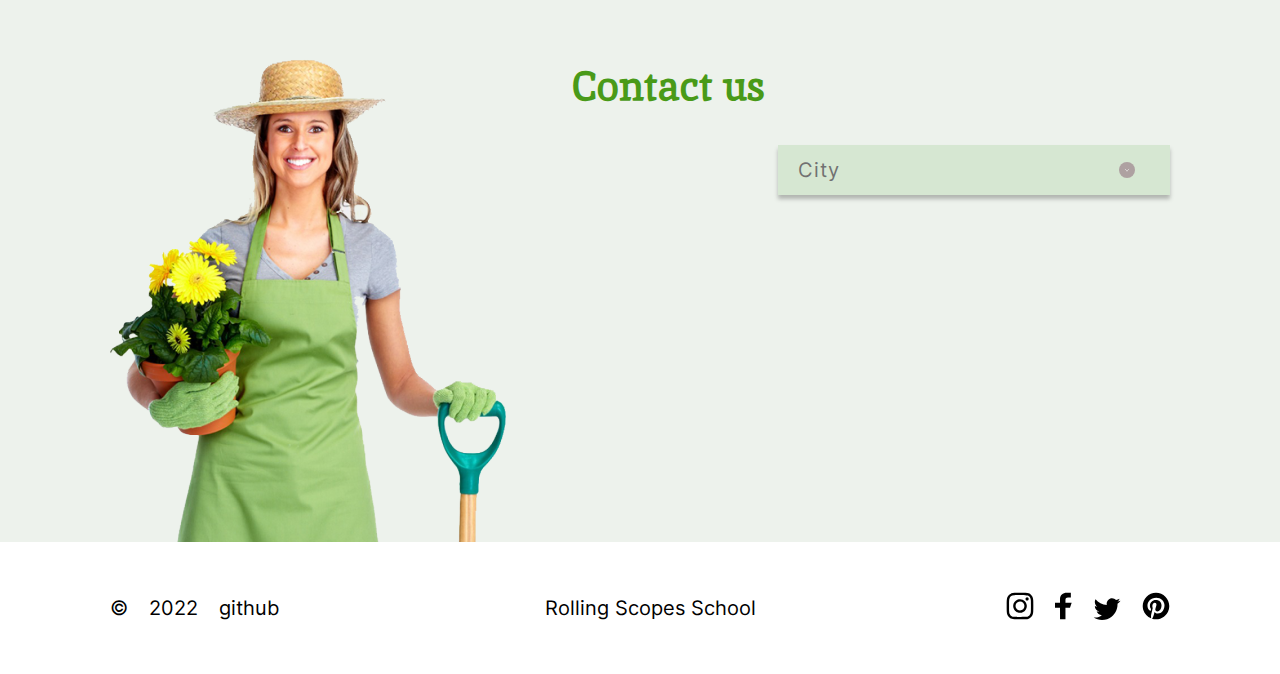
==== commit 4f73d069: "fix: same replacement" ====
--- a/index.html
+++ b/index.html
@@ -42,6 +42,8 @@
                         <li class="nav-item"><a href="#services" class="nav-link burger-link">Service</a></li>
                         <li class="nav-item"><a href="#prices" class="nav-link burger-link">Price</a></li>
                         <li class="nav-item"><a href="#contacts" class="nav-link burger-link">Contacts</a></li>
+                    </ul>
+                </nav>
             </div>
         </div>
     </header>
@@ -77,13 +79,13 @@
                 <div class="services-header">
                     <h2 class="services-title">Service and our projects</h2>
                     <div class="services-buttons">
-                        <button class="services-bttn">Gardens</button>
-                        <button class="services-bttn">Lawn</button>
-                        <button class="services-bttn">Planting</button>
+                        <button class="services-bttn garden-button">Gardens</button>
+                        <button class="services-bttn lawn-button">Lawn</button>
+                        <button class="services-bttn planting-button">Planting</button>
                     </div>
                 </div>
                 <div class="services-block">
-                    <div class="service">
+                    <div class="service garden-service">
                         <img src="./assets/images/service-1.jpg" alt="garden-care" class="service-img">
                         <img src="./assets/images/service-1-tablet.png" alt="garden-care" class="service-img-tablet">
                         <div class="service-text">
@@ -91,7 +93,7 @@
                             <p class="service-p">Lorem Ipsum has been the industry</p>
                         </div>
                     </div>
-                    <div class="service">
+                    <div class="service planting-service">
                         <img src="./assets/images/service-2.jpg" alt="planting" class="service-img">
                         <img src="./assets/images/service-2-tablet.png" alt="garden-care" class="service-img-tablet">
                         <div class="service-text">
@@ -99,7 +101,7 @@
                             <p class="service-p">Lorem Ipsum has been the industry</p>
                         </div>
                     </div>
-                    <div class="service">
+                    <div class="service lawn-service">
                         <img src="./assets/images/service-3.jpg" alt="lawn-care" class="service-img">
                         <img src="./assets/images/service-3-tablet.png" alt="garden-care" class="service-img-tablet">
                         <div class="service-text">
@@ -107,7 +109,7 @@
                             <p class="service-p">Lorem Ipsum has been the industry</p>
                         </div>
                     </div>
-                    <div class="service">
+                    <div class="service planting-service">
                         <img src="./assets/images/service-4.jpg" alt="planting" class="service-img">
                         <img src="./assets/images/service-4-tablet.png" alt="garden-care" class="service-img-tablet">
                         <div class="service-text">
@@ -115,7 +117,7 @@
                             <p class="service-p">Lorem Ipsum has been the industry</p>
                         </div>
                     </div>
-                    <div class="service">
+                    <div class="service garden-service">
                         <img src="./assets/images/service-5.jpg" alt="garden-care" class="service-img">
                         <img src="./assets/images/service-5-tablet.png" alt="garden-care" class="service-img-tablet">
                         <div class="service-text">
@@ -123,7 +125,7 @@
                             <p class="service-p">Lorem Ipsum has been the industry</p>
                         </div>
                     </div>
-                    <div class="service">
+                    <div class="service planting-service">
                         <img src="./assets/images/service-6.jpg" alt="planting" class="service-img">
                         <img src="./assets/images/service-6-tablet.png" alt="garden-care" class="service-img-tablet">
                         <div class="service-text">
@@ -140,17 +142,44 @@
                 <div class="prices-block">
                     <h2 class="prices-title">Prices</h2>
                     <div class="tariffes">
-                        <div class="tariff">
-                            <span class="tariff-title">Basics</span>
-                            <img src="./assets/svg/arrow.svg" alt="arrow" class="arrow">
-                        </div>
-                        <div class="tariff">
-                            <span class="tariff-title">Standard</span>
-                            <img src="./assets/svg/arrow.svg" alt="arrow" class="arrow">
-                        </div>
-                        <div class="tariff">
-                            <span class="tariff-title">Pro care</span>
-                            <img src="./assets/svg/arrow.svg" alt="arrow" class="arrow">
+                        <div class="tariff basics-block">
+                            <div class="tariff-header basics-header">
+                                <span class="tariff-title">Basics</span>
+                                <img src="./assets/svg/arrow.svg" alt="arrow" class="arrow basics-button">
+                                <img src="./assets/svg/active-arrow.svg" alt="arrow" class="active-arrow basics-close-button">
+                            </div>
+                            <div class="drop-down basics-dd">
+                                <div class="line"></div>
+                                <p class="price-description">Release of Letraset sheets containing Lorem Ipsum passages, and more recently</p>
+                                <p class="price"><span class="dollar">$</span><span class="number">15</span> / per hour</p>
+                                <button class="order-bttn"><a href="#contacts" class="link">Order</a></button>
+                            </div>
+                        </div>
+                        <div class="tariff standard-block">
+                            <div class="tariff-header standard-header">
+                                <span class="tariff-title">Standard</span>
+                                <img src="./assets/svg/arrow.svg" alt="arrow" class="arrow standard-button">
+                                <img src="./assets/svg/active-arrow.svg" alt="arrow" class="active-arrow standard-close-button">
+                            </div>
+                            <div class="drop-down standard-dd">
+                                <div class="line"></div>
+                                <p class="price-description">Release of Letraset sheets containing Lorem Ipsum passages, and more recently</p>
+                                <p class="price"><span class="dollar">$</span><span class="number">25</span> / per hour</p>
+                                <button class="order-bttn"><a href="#contacts" class="link">Order</a></button>
+                            </div>
+                        </div>
+                        <div class="tariff pro-care-block">
+                            <div class="tariff-header pro-care-header">
+                                <span class="tariff-title">Pro care</span>
+                                <img src="./assets/svg/arrow.svg" alt="arrow" class="arrow pro-care-button">
+                                <img src="./assets/svg/active-arrow.svg" alt="arrow" class="active-arrow pro-care-close-button">
+                            </div>
+                            <div class="drop-down pro-care-dd">
+                                <div class="line"></div>
+                                <p class="price-description">Release of Letraset sheets containing Lorem Ipsum passages, and more recently</p>
+                                <p class="price"><span class="dollar">$</span><span class="number">35</span> / per hour</p>
+                                <button class="order-bttn"><a href="#contacts" class="link">Order</a></button>
+                            </div>
                         </div>
                     </div>
                 </div>
@@ -168,10 +197,34 @@
         <section class="contacts">
             <div class="container" id="contacts">
                 <h2 class="contacts-title">Contact&nbsp;us</h2>
-                <div class="cities">
-                    <span class="city-title">City</span>
-                    <img src="./assets/svg/city-arrow.svg" alt="arrow" class="city-arrow">
-                </div>
+                <div class="cities-block">
+                    <div class="cities-selector">
+                        <span class="city-title">City</span>
+                        <img src="./assets/svg/city-arrow.svg" alt="arrow" class="city-arrow">
+                    </div>
+                    <div class="cities-list">
+                        <p class="city" id="can">Canandaigua, NY</p>
+                        <p class="city" id="nyc">New York City</p>
+                        <p class="city" id="yon">Yonkers, NY</p>
+                        <p class="city" id="sher">Sherrill, NY</p>
+                    </div>
+                    <div class="city-card">
+                        <div class="city-text-block">
+                            <div class="city-const-text">
+                                <p>City:</p>
+                                <p>Phone:</p>
+                                <p>Office address:</p>
+                            </div>
+                            <div class="city-var-text">
+                                <p class="city-name"></p>
+                                <p class="phone"></p>
+                                <p class="address"></p>
+                            </div>
+                        </div>
+                        <button class="call-bttn"><a href="tel:+19146780003" class="link phone-link">Call us</a></button>
+                    </div>
+                </div>
+                
                 <div class="woman-container">
                     <img src="./assets/images/contact_woman.png" alt="woman" class="woman">
                 </div>
--- a/css/style.css
+++ b/css/style.css
@@ -746,6 +746,15 @@
   }
 }
 
+.button-active {
+  color: #FFFFFF;
+  background-color: #E06733;
+  -webkit-transform: scale(0.8);
+          transform: scale(0.8);
+  -webkit-transition: .3s;
+  transition: .3s;
+}
+
 .services-block {
   display: -ms-grid;
   display: grid;
@@ -815,6 +824,13 @@
   }
 }
 
+.blur {
+  -webkit-filter: blur(2px);
+          filter: blur(2px);
+  -webkit-transition: .3s;
+  transition: .3s;
+}
+
 .service-img {
   width: 100%;
   height: auto;
@@ -944,7 +960,7 @@
 
 @media (max-width: 665px) {
   .prices-title {
-    margin: 25px 0 40px 0;
+    margin: 25px 0 38px 0;
     font-size: 25px;
     line-height: 30px;
     text-align: center;
@@ -962,11 +978,12 @@
   -webkit-box-pack: justify;
       -ms-flex-pack: justify;
           justify-content: space-between;
-  width: 122.5%;
+  width: 332px;
   height: 282px;
-  padding: 34px 41px;
+  padding: 34px 40px;
   border: 1px solid #E3E1D5;
   border-radius: 20px;
+  overflow: hidden;
 }
 
 @media (max-width: 768px) {
@@ -977,22 +994,32 @@
 
 @media (max-width: 665px) {
   .tariffes {
+    width: 224px;
     margin-top: 0;
-  }
-}
-
-@media (max-width: 665px) {
-  .tariffes {
     -webkit-box-align: center;
         -ms-flex-align: center;
             align-items: center;
-    width: 90.5%;
+    width: 224px;
     height: 235px;
-    margin-left: 20px;
-  }
+  }
+}
+
+.tariffes-no-padding {
+  -webkit-box-pack: center;
+      -ms-flex-pack: center;
+          justify-content: center;
+  padding-top: 0;
+  padding-bottom: 0;
 }
 
 .tariff {
+  -webkit-transform: translate(0, 0);
+          transform: translate(0, 0);
+  -webkit-transition: .5s;
+  transition: .5s;
+}
+
+.tariff-header {
   display: -webkit-box;
   display: -ms-flexbox;
   display: flex;
@@ -1000,7 +1027,7 @@
       -ms-flex-pack: justify;
           justify-content: space-between;
   padding: 16px 40px;
-  max-width: 250px;
+  width: 100%;
   height: 50px;
   font-family: "Inter", sans-serif;
   font-style: normal;
@@ -1009,20 +1036,32 @@
   line-height: 20px;
   background-color: #EDF2EC;
   border-radius: 20px;
-  cursor: pointer;
-}
-
-.tariff:hover {
-  background-color: #499A18;
+}
+
+.tariff-header:hover {
+  background-color: #D6E7D2;
   -webkit-transition: .3s;
   transition: .3s;
 }
 
 @media (max-width: 665px) {
-  .tariff {
-    width: 119.5%;
+  .tariff-header {
+    width: 180px;
     padding: 16px 40px 16px 30px;
     font-size: 15px;
+  }
+}
+
+.tariff-header-active {
+  border-bottom-left-radius: 0;
+  border-bottom-right-radius: 0;
+  background-color: #D6E7D2;
+}
+
+@media (max-width: 665px) {
+  .tariff-header-active {
+    height: 30px;
+    padding: 5px 40px 5px 30px;
   }
 }
 
@@ -1030,6 +1069,128 @@
   padding: 6px;
   border-radius: 50%;
   background-color: #D9D9D9;
+  cursor: pointer;
+}
+
+.active-arrow {
+  display: none;
+  padding: 6px;
+  border-radius: 50%;
+  background-color: #AEA1A1;
+  cursor: pointer;
+}
+
+@media (max-width: 665px) {
+  .active-arrow {
+    width: 16px;
+    height: 16px;
+  }
+}
+
+.active {
+  display: block;
+}
+
+.inactive {
+  display: none;
+}
+
+.drop-down {
+  display: none;
+  width: 250px;
+  padding: 0 40px 12px 40px;
+  background-color: #D6E7D2;
+  border-radius: 20px;
+  border-top-left-radius: 0;
+  border-top-right-radius: 0;
+}
+
+@media (max-width: 665px) {
+  .drop-down {
+    width: 180px;
+    height: 100px;
+    padding-left: 30px;
+  }
+}
+
+.drop-down-active {
+  display: block;
+}
+
+.line {
+  width: 164px;
+  height: 1px;
+  background-color: #AEA1A1;
+}
+
+@media (max-width: 665px) {
+  .line {
+    width: 90px;
+  }
+}
+
+.price-description {
+  margin: 4px 0;
+  font-family: "Inter", sans-serif;
+  font-style: normal;
+  font-weight: 300;
+  font-size: 10px;
+  line-height: 10px;
+  color: #717171;
+}
+
+.price {
+  margin-top: 0;
+  margin-bottom: 10px;
+  font-family: "Inter", sans-serif;
+  font-style: normal;
+  font-weight: 700;
+  font-size: 12px;
+  line-height: 20px;
+}
+
+.price .dollar {
+  color: #E06733;
+}
+
+.price .number {
+  font-size: 15px;
+  color: #E06733;
+}
+
+@media (max-width: 665px) {
+  .price {
+    margin: 0;
+    font-size: 8px;
+    line-height: 15px;
+  }
+}
+
+.order-bttn {
+  width: 86px;
+  height: 25px;
+  font-family: "Inter", sans-serif;
+  font-style: normal;
+  font-weight: 700;
+  font-size: 14px;
+  line-height: 20px;
+  background: #FFFFFF;
+  border: none;
+  border-radius: 10px;
+}
+
+@media (max-width: 665px) {
+  .order-bttn {
+    height: 20px;
+    margin: 0;
+    font-size: 10px;
+    line-height: 15px;
+  }
+}
+
+.link {
+  color: #717171;
+  text-decoration: none;
 }
 
 .gardeners-block {
@@ -1195,6 +1356,9 @@
 
 @media (max-width: 650px) {
   .contacts .container {
+    -webkit-box-pack: start;
+        -ms-flex-pack: start;
+            justify-content: flex-start;
     height: 445px;
     padding-top: 25px;
   }
@@ -1221,18 +1385,51 @@
 @media (max-width: 1227px) {
   .contacts-title {
     padding-left: 0;
-    margin: 0 0 80px 0;
+    margin: 0 0 55px 0;
   }
 }
 
 @media (max-width: 600px) {
   .contacts-title {
+    margin: 0 0 80px 0;
     font-size: 25px;
     line-height: 33px;
   }
 }
 
-.cities {
+@media (max-width: 600px) {
+  .title-less-margin {
+    margin-bottom: 40px;
+  }
+}
+
+.cities-block {
+  width: 37%;
+}
+
+@media (max-width: 1227px) {
+  .cities-block {
+    width: 450px;
+  }
+}
+
+@media (max-width: 650px) {
+  .cities-block {
+    display: -webkit-box;
+    display: -ms-flexbox;
+    display: flex;
+    -webkit-box-orient: vertical;
+    -webkit-box-direction: normal;
+        -ms-flex-direction: column;
+            flex-direction: column;
+    -webkit-box-align: center;
+        -ms-flex-align: center;
+            align-items: center;
+    width: 100%;
+  }
+}
+
+.cities-selector {
   display: -webkit-box;
   display: -ms-flexbox;
   display: flex;
@@ -1244,7 +1441,7 @@
           align-items: center;
   padding: 5px 35px 5px 20px;
   margin-top: 100px;
-  width: 36.9%;
+  width: 100%;
   height: 50px;
   font-family: "Inter", sans-serif;
   font-style: normal;
@@ -1260,37 +1457,34 @@
   cursor: pointer;
 }
 
-.cities:hover {
+.cities-selector:hover {
+  padding-left: 35px;
   background-color: #C1E698;
+  -webkit-box-shadow: none;
+          box-shadow: none;
   -webkit-transition: .3s;
   transition: .3s;
 }
 
 @media (max-width: 1227px) {
-  .cities {
-    margin: 0 0 140px 0;
-    width: 450px;
-  }
-}
-
-@media (max-width: 768px) {
-  .cities {
-    margin: 0 0 233px 0;
+  .cities-selector {
+    margin: 0;
   }
 }
 
 @media (max-width: 650px) {
-  .cities {
-    margin: 0 0 113px 0;
+  .cities-selector {
+    width: 100%;
+    margin: 0;
     padding-right: 20px;
   }
 }
 
-@media (max-width: 600px) {
-  .cities {
-    width: 100%;
-    margin: 0 0 133px 0;
-  }
+.cities-selector-active {
+  padding-left: 35px;
+  background-color: #C1E698;
+  -webkit-box-shadow: none;
+          box-shadow: none;
 }
 
 .city-arrow {
@@ -1298,6 +1492,164 @@
   padding: 6px 5px;
   border-radius: 50%;
   background-color: #AEA1A1;
+}
+
+.city-arrow-active {
+  background-color: #8BA07E;
+  -webkit-transform: rotate(-180deg);
+          transform: rotate(-180deg);
+  -webkit-transition: .3s;
+  transition: .3s;
+}
+
+.cities-list {
+  display: none;
+  -webkit-box-orient: vertical;
+  -webkit-box-direction: normal;
+      -ms-flex-direction: column;
+          flex-direction: column;
+  -webkit-box-pack: justify;
+      -ms-flex-pack: justify;
+          justify-content: space-between;
+  width: 100%;
+  height: 234px;
+  padding: 27px 35px 31px 41px;
+  margin: 0;
+  font-family: "Inter", sans-serif;
+  font-style: normal;
+  font-weight: 400;
+  font-size: 16px;
+  line-height: 40px;
+  letter-spacing: 0.05em;
+  color: #499A18;
+  background: #D6E7D2;
+}
+
+.cities-list-active {
+  display: -webkit-box;
+  display: -ms-flexbox;
+  display: flex;
+}
+
+.city {
+  margin: 0;
+  border-bottom: 1px solid #D9D9D9;
+  cursor: pointer;
+}
+
+.city:hover {
+  color: #717171;
+  border-color: #717171;
+}
+
+.city-card {
+  visibility: hidden;
+  width: 448px;
+  height: 214px;
+  padding: 25px 0 32px 33px;
+  margin-top: 47px;
+  border: 1px solid #000000;
+  border-radius: 20px;
+  background-color: transparent;
+}
+
+@media (max-width: 650px) {
+  .city-card {
+    display: none;
+    width: 282px;
+    padding: 35px 0 32px 33px;
+  }
+}
+
+.city-card-active {
+  display: block;
+  visibility: visible;
+}
+
+.city-text-block {
+  display: -webkit-box;
+  display: -ms-flexbox;
+  display: flex;
+  -webkit-box-pack: start;
+      -ms-flex-pack: start;
+          justify-content: flex-start;
+  height: 100px;
+  margin-bottom: 28px;
+  font-family: "Inter", sans-serif;
+  font-style: normal;
+  font-weight: 400;
+  font-size: 16px;
+  letter-spacing: 0.05em;
+}
+
+.city-const-text {
+  display: -webkit-box;
+  display: -ms-flexbox;
+  display: flex;
+  -webkit-box-orient: vertical;
+  -webkit-box-direction: normal;
+      -ms-flex-direction: column;
+          flex-direction: column;
+  -webkit-box-pack: justify;
+      -ms-flex-pack: justify;
+          justify-content: space-between;
+}
+
+.city-const-text p {
+  margin: 0;
+}
+
+@media (max-width: 650px) {
+  .city-const-text p {
+    width: 65px;
+  }
+}
+
+.city-var-text {
+  display: -webkit-box;
+  display: -ms-flexbox;
+  display: flex;
+  -webkit-box-orient: vertical;
+  -webkit-box-direction: normal;
+      -ms-flex-direction: column;
+          flex-direction: column;
+  -webkit-box-pack: justify;
+      -ms-flex-pack: justify;
+          justify-content: space-between;
+  margin-left: 15px;
+  color: #717171;
+}
+
+.city-var-text p {
+  margin: 0;
+}
+
+@media (max-width: 650px) {
+  .city-var-text {
+    width: 145px;
+    margin-left: 0;
+  }
+}
+
+.call-bttn {
+  width: 122px;
+  margin: 0 163px 0 130px;
+  padding: 7px 29px;
+  font-family: "Inika", serif;
+  font-style: normal;
+  font-weight: 700;
+  font-size: 10px;
+  line-height: 13px;
+  text-align: center;
+  color: #717171;
+  border: 1px solid #E06733;
+  border-radius: 5px;
+}
+
+@media (max-width: 650px) {
+  .call-bttn {
+    margin: 0 0 0 40px;
+  }
 }
 
 .woman-container {
@@ -1319,6 +1671,13 @@
 @media (max-width: 650px) {
   .woman-container {
     max-width: 100px;
+    margin-top: 140px;
+  }
+}
+
+@media (max-width: 650px) {
+  .woman-container {
+    margin-top: 130px;
   }
 }
 
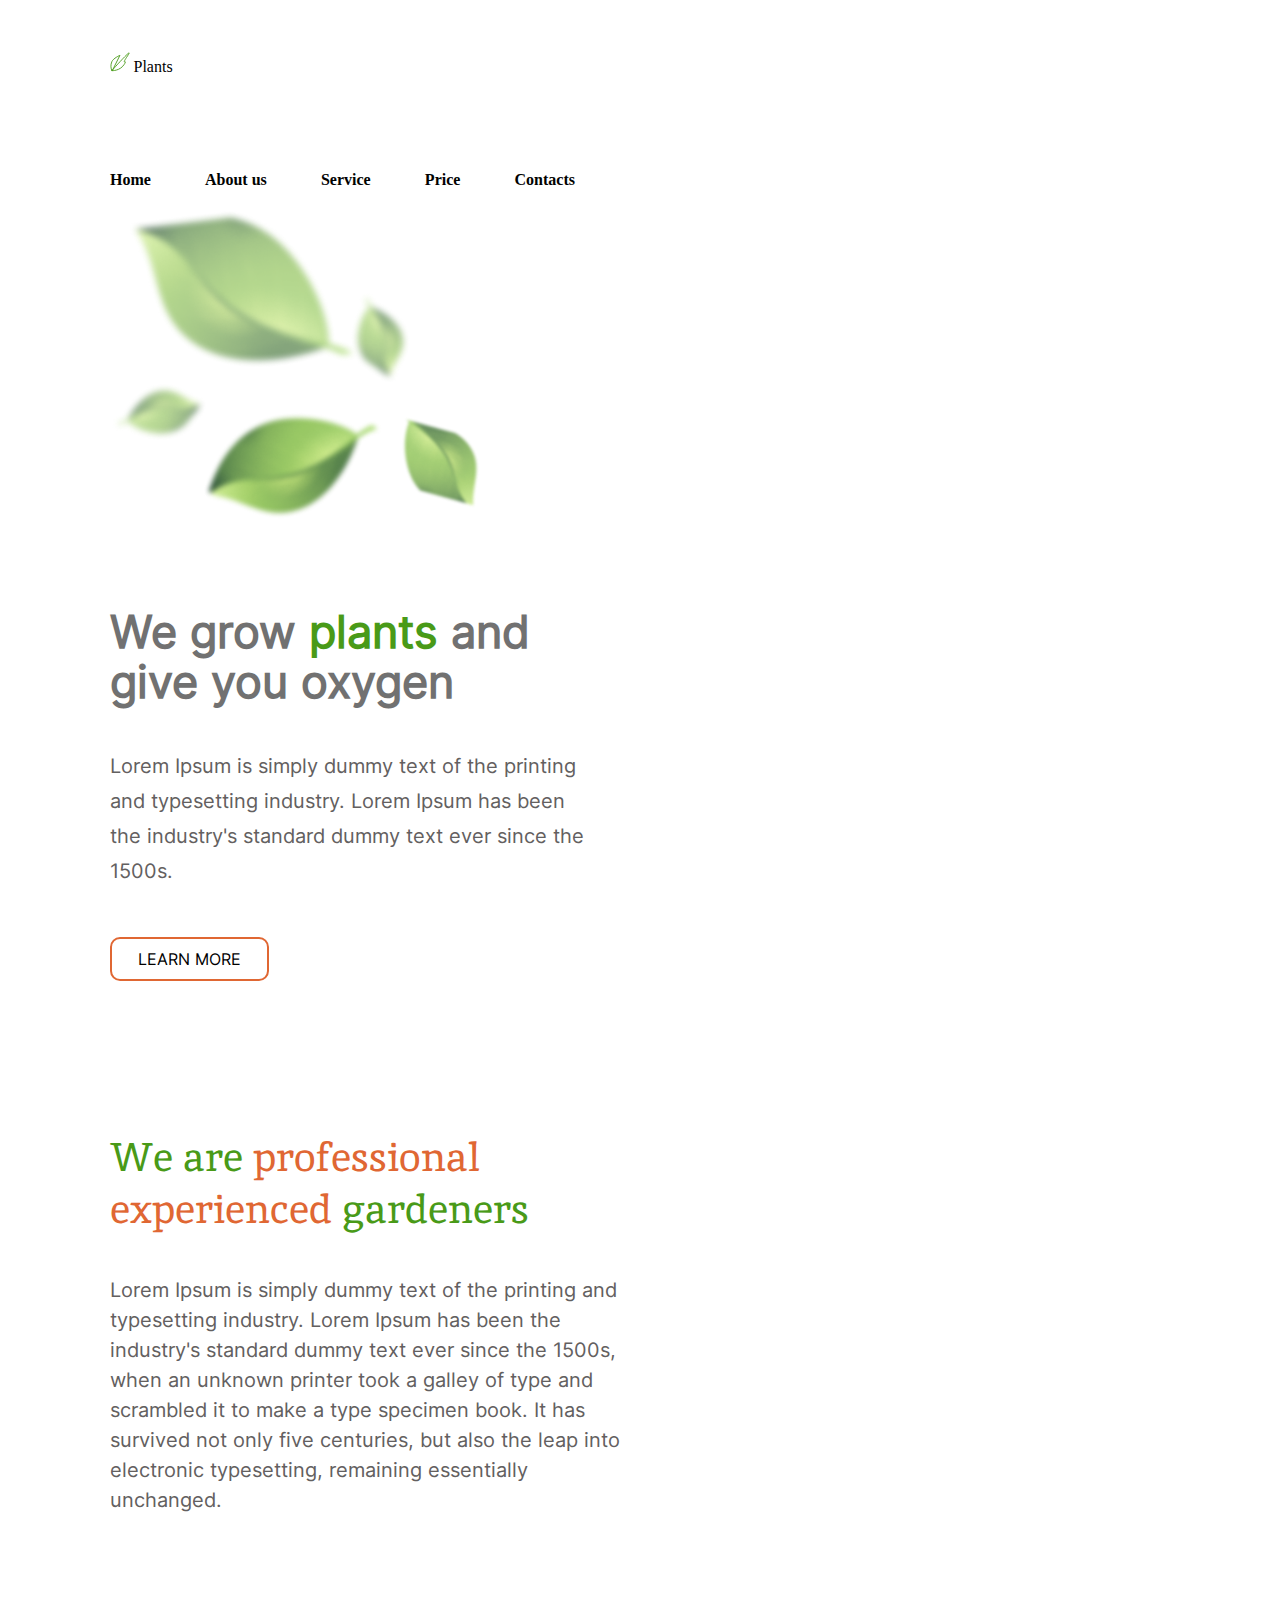
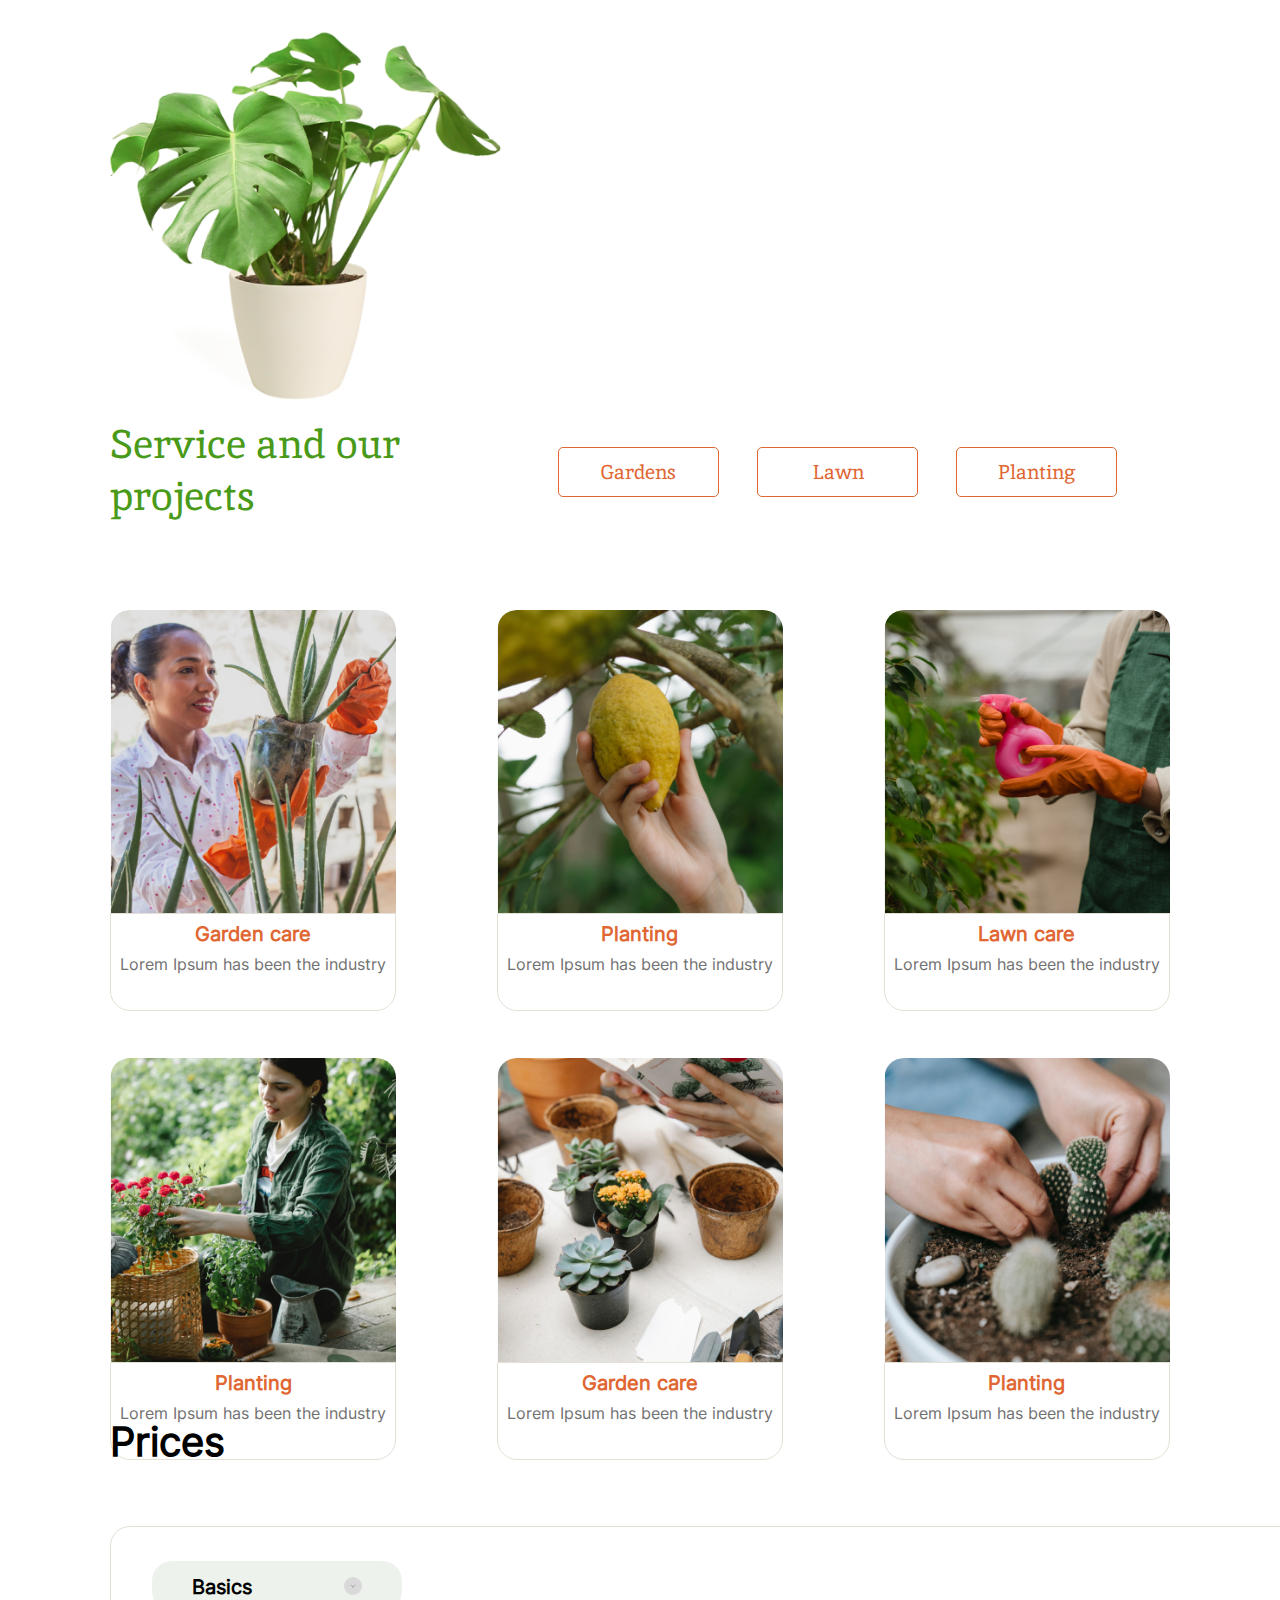
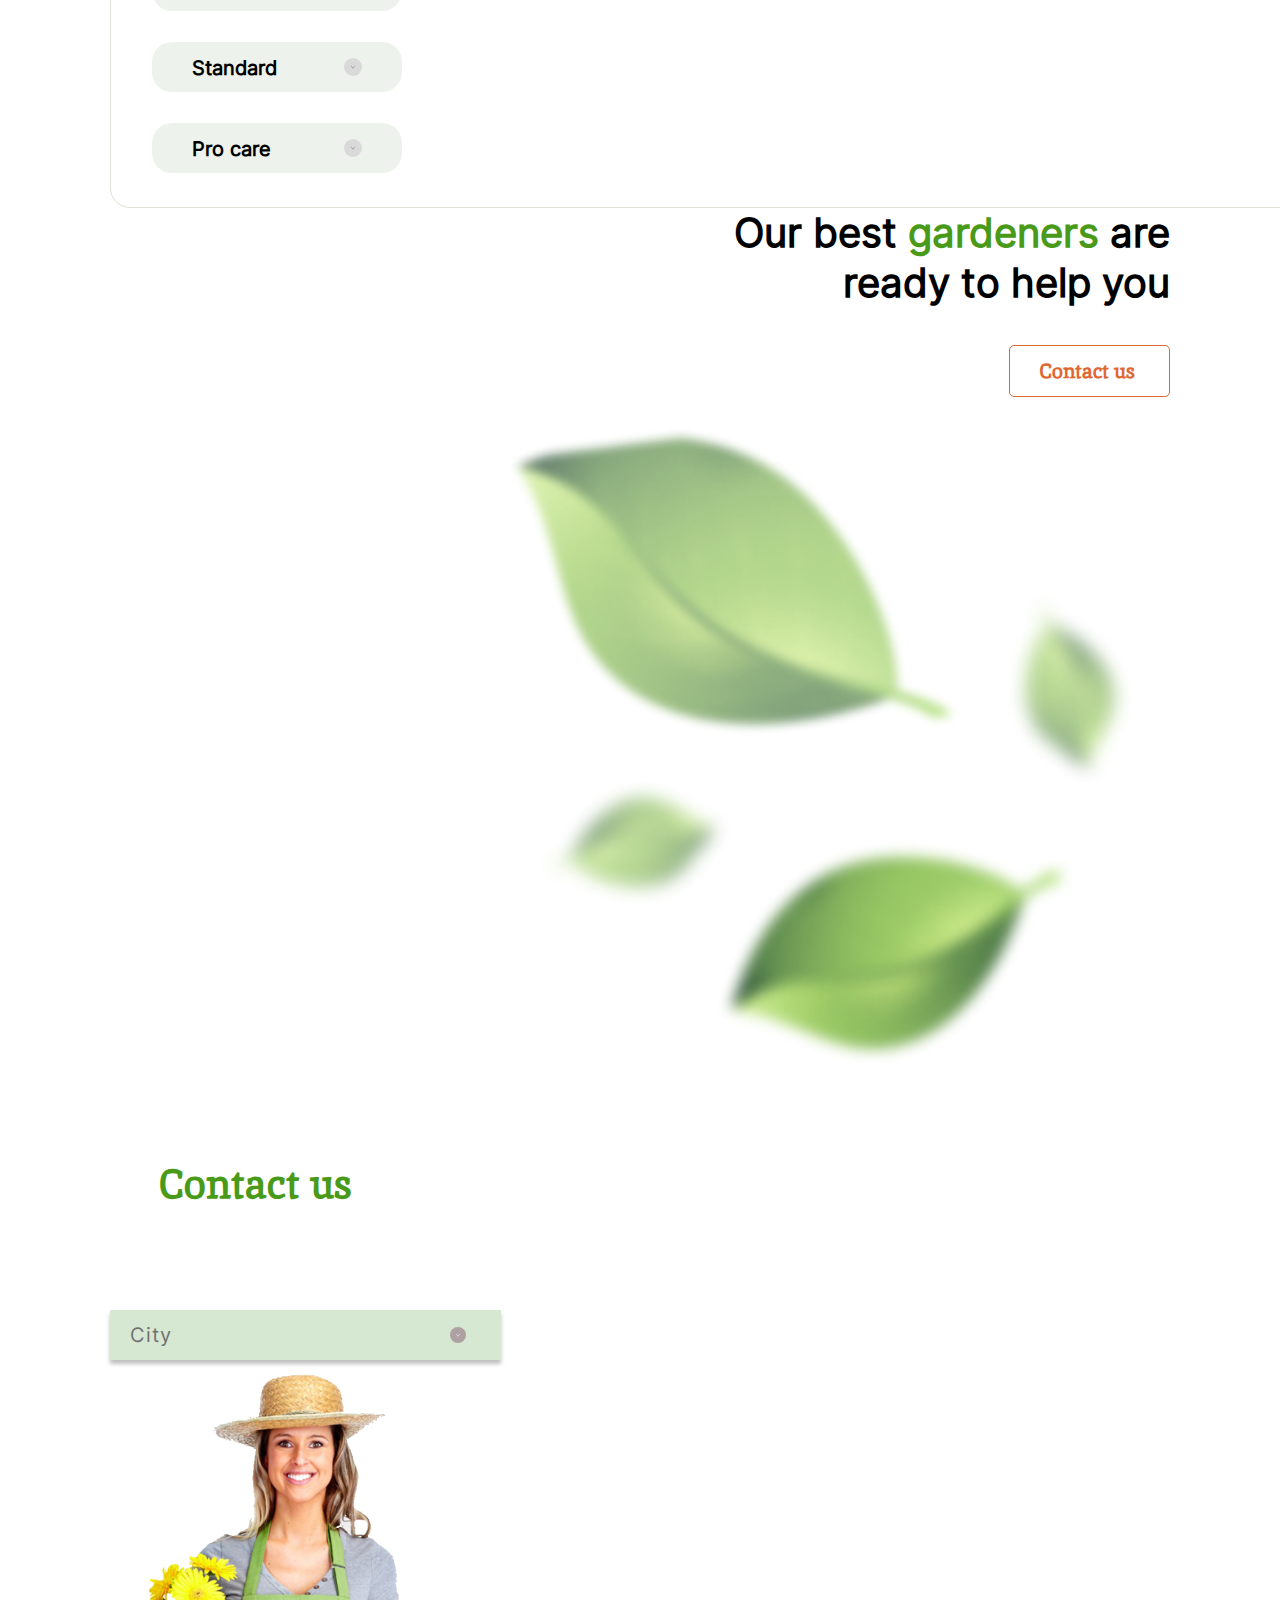
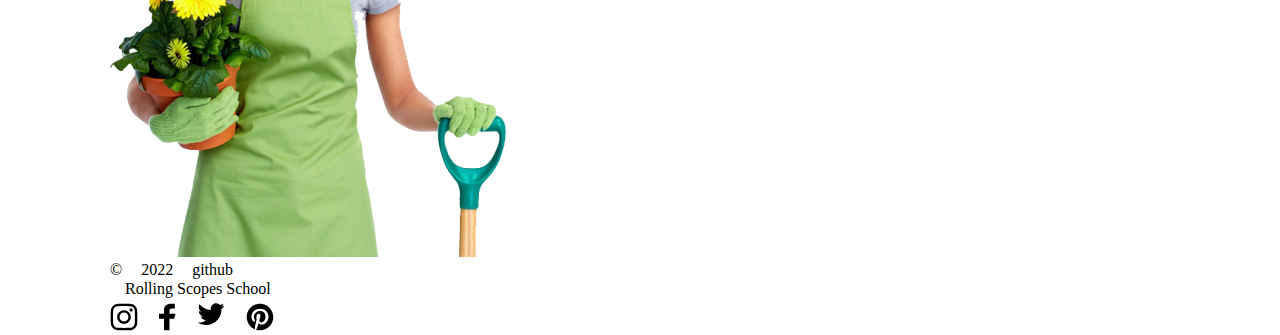
==== commit 9ff65aa9: "Merge branch 'gh-pages' into plants-part2" ====
--- a/index.html
+++ b/index.html
@@ -42,8 +42,6 @@
                         <li class="nav-item"><a href="#services" class="nav-link burger-link">Service</a></li>
                         <li class="nav-item"><a href="#prices" class="nav-link burger-link">Price</a></li>
                         <li class="nav-item"><a href="#contacts" class="nav-link burger-link">Contacts</a></li>
-                    </ul>
-                </nav>
             </div>
         </div>
     </header>
@@ -79,13 +77,13 @@
                 <div class="services-header">
                     <h2 class="services-title">Service and our projects</h2>
                     <div class="services-buttons">
-                        <button class="services-bttn garden-button">Gardens</button>
-                        <button class="services-bttn lawn-button">Lawn</button>
-                        <button class="services-bttn planting-button">Planting</button>
+                        <button class="services-bttn">Gardens</button>
+                        <button class="services-bttn">Lawn</button>
+                        <button class="services-bttn">Planting</button>
                     </div>
                 </div>
                 <div class="services-block">
-                    <div class="service garden-service">
+                    <div class="service">
                         <img src="./assets/images/service-1.jpg" alt="garden-care" class="service-img">
                         <img src="./assets/images/service-1-tablet.png" alt="garden-care" class="service-img-tablet">
                         <div class="service-text">
@@ -93,7 +91,7 @@
                             <p class="service-p">Lorem Ipsum has been the industry</p>
                         </div>
                     </div>
-                    <div class="service planting-service">
+                    <div class="service">
                         <img src="./assets/images/service-2.jpg" alt="planting" class="service-img">
                         <img src="./assets/images/service-2-tablet.png" alt="garden-care" class="service-img-tablet">
                         <div class="service-text">
@@ -101,7 +99,7 @@
                             <p class="service-p">Lorem Ipsum has been the industry</p>
                         </div>
                     </div>
-                    <div class="service lawn-service">
+                    <div class="service">
                         <img src="./assets/images/service-3.jpg" alt="lawn-care" class="service-img">
                         <img src="./assets/images/service-3-tablet.png" alt="garden-care" class="service-img-tablet">
                         <div class="service-text">
@@ -109,7 +107,7 @@
                             <p class="service-p">Lorem Ipsum has been the industry</p>
                         </div>
                     </div>
-                    <div class="service planting-service">
+                    <div class="service">
                         <img src="./assets/images/service-4.jpg" alt="planting" class="service-img">
                         <img src="./assets/images/service-4-tablet.png" alt="garden-care" class="service-img-tablet">
                         <div class="service-text">
@@ -117,7 +115,7 @@
                             <p class="service-p">Lorem Ipsum has been the industry</p>
                         </div>
                     </div>
-                    <div class="service garden-service">
+                    <div class="service">
                         <img src="./assets/images/service-5.jpg" alt="garden-care" class="service-img">
                         <img src="./assets/images/service-5-tablet.png" alt="garden-care" class="service-img-tablet">
                         <div class="service-text">
@@ -125,7 +123,7 @@
                             <p class="service-p">Lorem Ipsum has been the industry</p>
                         </div>
                     </div>
-                    <div class="service planting-service">
+                    <div class="service">
                         <img src="./assets/images/service-6.jpg" alt="planting" class="service-img">
                         <img src="./assets/images/service-6-tablet.png" alt="garden-care" class="service-img-tablet">
                         <div class="service-text">
@@ -142,44 +140,17 @@
                 <div class="prices-block">
                     <h2 class="prices-title">Prices</h2>
                     <div class="tariffes">
-                        <div class="tariff basics-block">
-                            <div class="tariff-header basics-header">
-                                <span class="tariff-title">Basics</span>
-                                <img src="./assets/svg/arrow.svg" alt="arrow" class="arrow basics-button">
-                                <img src="./assets/svg/active-arrow.svg" alt="arrow" class="active-arrow basics-close-button">
-                            </div>
-                            <div class="drop-down basics-dd">
-                                <div class="line"></div>
-                                <p class="price-description">Release of Letraset sheets containing Lorem Ipsum passages, and more recently</p>
-                                <p class="price"><span class="dollar">$</span><span class="number">15</span> / per hour</p>
-                                <button class="order-bttn"><a href="#contacts" class="link">Order</a></button>
-                            </div>
-                        </div>
-                        <div class="tariff standard-block">
-                            <div class="tariff-header standard-header">
-                                <span class="tariff-title">Standard</span>
-                                <img src="./assets/svg/arrow.svg" alt="arrow" class="arrow standard-button">
-                                <img src="./assets/svg/active-arrow.svg" alt="arrow" class="active-arrow standard-close-button">
-                            </div>
-                            <div class="drop-down standard-dd">
-                                <div class="line"></div>
-                                <p class="price-description">Release of Letraset sheets containing Lorem Ipsum passages, and more recently</p>
-                                <p class="price"><span class="dollar">$</span><span class="number">25</span> / per hour</p>
-                                <button class="order-bttn"><a href="#contacts" class="link">Order</a></button>
-                            </div>
-                        </div>
-                        <div class="tariff pro-care-block">
-                            <div class="tariff-header pro-care-header">
-                                <span class="tariff-title">Pro care</span>
-                                <img src="./assets/svg/arrow.svg" alt="arrow" class="arrow pro-care-button">
-                                <img src="./assets/svg/active-arrow.svg" alt="arrow" class="active-arrow pro-care-close-button">
-                            </div>
-                            <div class="drop-down pro-care-dd">
-                                <div class="line"></div>
-                                <p class="price-description">Release of Letraset sheets containing Lorem Ipsum passages, and more recently</p>
-                                <p class="price"><span class="dollar">$</span><span class="number">35</span> / per hour</p>
-                                <button class="order-bttn"><a href="#contacts" class="link">Order</a></button>
-                            </div>
+                        <div class="tariff">
+                            <span class="tariff-title">Basics</span>
+                            <img src="./assets/svg/arrow.svg" alt="arrow" class="arrow">
+                        </div>
+                        <div class="tariff">
+                            <span class="tariff-title">Standard</span>
+                            <img src="./assets/svg/arrow.svg" alt="arrow" class="arrow">
+                        </div>
+                        <div class="tariff">
+                            <span class="tariff-title">Pro care</span>
+                            <img src="./assets/svg/arrow.svg" alt="arrow" class="arrow">
                         </div>
                     </div>
                 </div>
@@ -189,7 +160,6 @@
                     <div class="leafs-2-container">
                         <img src="./assets/images/leafs-2.png" alt="leafs" class="leafs-2">
                     </div>
-                    
                 </div>
             </div>
         </section>
@@ -197,38 +167,13 @@
         <section class="contacts">
             <div class="container" id="contacts">
                 <h2 class="contacts-title">Contact&nbsp;us</h2>
-                <div class="cities-block">
-                    <div class="cities-selector">
-                        <span class="city-title">City</span>
-                        <img src="./assets/svg/city-arrow.svg" alt="arrow" class="city-arrow">
-                    </div>
-                    <div class="cities-list">
-                        <p class="city" id="can">Canandaigua, NY</p>
-                        <p class="city" id="nyc">New York City</p>
-                        <p class="city" id="yon">Yonkers, NY</p>
-                        <p class="city" id="sher">Sherrill, NY</p>
-                    </div>
-                    <div class="city-card">
-                        <div class="city-text-block">
-                            <div class="city-const-text">
-                                <p>City:</p>
-                                <p>Phone:</p>
-                                <p>Office address:</p>
-                            </div>
-                            <div class="city-var-text">
-                                <p class="city-name"></p>
-                                <p class="phone"></p>
-                                <p class="address"></p>
-                            </div>
-                        </div>
-                        <button class="call-bttn"><a href="tel:+19146780003" class="link phone-link">Call us</a></button>
-                    </div>
-                </div>
-                
+                <div class="cities">
+                    <span class="city-title">City</span>
+                    <img src="./assets/svg/city-arrow.svg" alt="arrow" class="city-arrow">
+                </div>
                 <div class="woman-container">
                     <img src="./assets/images/contact_woman.png" alt="woman" class="woman">
                 </div>
-                
             </div>
         </section>
     </main>
@@ -261,6 +206,7 @@
             </ul>
         </div>
     </footer>
+
     <script src="./script.js"></script>
 </body>
 </html>--- a/css/style.css
+++ b/css/style.css
@@ -29,7 +29,6 @@
   max-width: 1440px;
   margin: auto;
   padding: 0 110px;
-}
 
 @media (max-width: 972px) {
   .container {
@@ -101,6 +100,7 @@
 
 .nav-section {
   padding: 42px 0;
+
   width: 465px;
   height: 50px;
 }
@@ -224,6 +224,7 @@
   padding: 10px 90px 10px 5px;
 }
 
+
 .welcome {
   height: 532px;
   background-color: #EDF2EC;
@@ -285,6 +286,7 @@
 .leafs {
   width: 100%;
   height: auto;
+
 }
 
 .welcome-block {
@@ -746,15 +748,6 @@
   }
 }
 
-.button-active {
-  color: #FFFFFF;
-  background-color: #E06733;
-  -webkit-transform: scale(0.8);
-          transform: scale(0.8);
-  -webkit-transition: .3s;
-  transition: .3s;
-}
-
 .services-block {
   display: -ms-grid;
   display: grid;
@@ -822,13 +815,6 @@
   .service {
     max-width: 350px;
   }
-}
-
-.blur {
-  -webkit-filter: blur(2px);
-          filter: blur(2px);
-  -webkit-transition: .3s;
-  transition: .3s;
 }
 
 .service-img {
@@ -960,7 +946,7 @@
 
 @media (max-width: 665px) {
   .prices-title {
-    margin: 25px 0 38px 0;
+    margin: 25px 0 40px 0;
     font-size: 25px;
     line-height: 30px;
     text-align: center;
@@ -978,12 +964,11 @@
   -webkit-box-pack: justify;
       -ms-flex-pack: justify;
           justify-content: space-between;
-  width: 332px;
+  width: 122.5%;
   height: 282px;
-  padding: 34px 40px;
+  padding: 34px 41px;
   border: 1px solid #E3E1D5;
   border-radius: 20px;
-  overflow: hidden;
 }
 
 @media (max-width: 768px) {
@@ -994,32 +979,22 @@
 
 @media (max-width: 665px) {
   .tariffes {
-    width: 224px;
     margin-top: 0;
+  }
+}
+
+@media (max-width: 665px) {
+  .tariffes {
     -webkit-box-align: center;
         -ms-flex-align: center;
             align-items: center;
-    width: 224px;
+    width: 90.5%;
     height: 235px;
-  }
-}
-
-.tariffes-no-padding {
-  -webkit-box-pack: center;
-      -ms-flex-pack: center;
-          justify-content: center;
-  padding-top: 0;
-  padding-bottom: 0;
+    margin-left: 20px;
+  }
 }
 
 .tariff {
-  -webkit-transform: translate(0, 0);
-          transform: translate(0, 0);
-  -webkit-transition: .5s;
-  transition: .5s;
-}
-
-.tariff-header {
   display: -webkit-box;
   display: -ms-flexbox;
   display: flex;
@@ -1027,7 +1002,7 @@
       -ms-flex-pack: justify;
           justify-content: space-between;
   padding: 16px 40px;
-  width: 100%;
+  max-width: 250px;
   height: 50px;
   font-family: "Inter", sans-serif;
   font-style: normal;
@@ -1036,32 +1011,20 @@
   line-height: 20px;
   background-color: #EDF2EC;
   border-radius: 20px;
-}
-
-.tariff-header:hover {
-  background-color: #D6E7D2;
+  cursor: pointer;
+}
+
+.tariff:hover {
+  background-color: #499A18;
   -webkit-transition: .3s;
   transition: .3s;
 }
 
 @media (max-width: 665px) {
-  .tariff-header {
-    width: 180px;
+  .tariff {
+    width: 119.5%;
     padding: 16px 40px 16px 30px;
     font-size: 15px;
-  }
-}
-
-.tariff-header-active {
-  border-bottom-left-radius: 0;
-  border-bottom-right-radius: 0;
-  background-color: #D6E7D2;
-}
-
-@media (max-width: 665px) {
-  .tariff-header-active {
-    height: 30px;
-    padding: 5px 40px 5px 30px;
   }
 }
 
@@ -1069,128 +1032,6 @@
   padding: 6px;
   border-radius: 50%;
   background-color: #D9D9D9;
-  cursor: pointer;
-}
-
-.active-arrow {
-  display: none;
-  padding: 6px;
-  border-radius: 50%;
-  background-color: #AEA1A1;
-  cursor: pointer;
-}
-
-@media (max-width: 665px) {
-  .active-arrow {
-    width: 16px;
-    height: 16px;
-  }
-}
-
-.active {
-  display: block;
-}
-
-.inactive {
-  display: none;
-}
-
-.drop-down {
-  display: none;
-  width: 250px;
-  padding: 0 40px 12px 40px;
-  background-color: #D6E7D2;
-  border-radius: 20px;
-  border-top-left-radius: 0;
-  border-top-right-radius: 0;
-}
-
-@media (max-width: 665px) {
-  .drop-down {
-    width: 180px;
-    height: 100px;
-    padding-left: 30px;
-  }
-}
-
-.drop-down-active {
-  display: block;
-}
-
-.line {
-  width: 164px;
-  height: 1px;
-  background-color: #AEA1A1;
-}
-
-@media (max-width: 665px) {
-  .line {
-    width: 90px;
-  }
-}
-
-.price-description {
-  margin: 4px 0;
-  font-family: "Inter", sans-serif;
-  font-style: normal;
-  font-weight: 300;
-  font-size: 10px;
-  line-height: 10px;
-  color: #717171;
-}
-
-.price {
-  margin-top: 0;
-  margin-bottom: 10px;
-  font-family: "Inter", sans-serif;
-  font-style: normal;
-  font-weight: 700;
-  font-size: 12px;
-  line-height: 20px;
-}
-
-.price .dollar {
-  color: #E06733;
-}
-
-.price .number {
-  font-size: 15px;
-  color: #E06733;
-}
-
-@media (max-width: 665px) {
-  .price {
-    margin: 0;
-    font-size: 8px;
-    line-height: 15px;
-  }
-}
-
-.order-bttn {
-  width: 86px;
-  height: 25px;
-  font-family: "Inter", sans-serif;
-  font-style: normal;
-  font-weight: 700;
-  font-size: 14px;
-  line-height: 20px;
-  background: #FFFFFF;
-  border: none;
-  border-radius: 10px;
-}
-
-@media (max-width: 665px) {
-  .order-bttn {
-    height: 20px;
-    margin: 0;
-    font-size: 10px;
-    line-height: 15px;
-  }
-}
-
-.link {
-  color: #717171;
-  text-decoration: none;
 }
 
 .gardeners-block {
@@ -1356,9 +1197,6 @@
 
 @media (max-width: 650px) {
   .contacts .container {
-    -webkit-box-pack: start;
-        -ms-flex-pack: start;
-            justify-content: flex-start;
     height: 445px;
     padding-top: 25px;
   }
@@ -1385,51 +1223,18 @@
 @media (max-width: 1227px) {
   .contacts-title {
     padding-left: 0;
-    margin: 0 0 55px 0;
+    margin: 0 0 80px 0;
   }
 }
 
 @media (max-width: 600px) {
   .contacts-title {
-    margin: 0 0 80px 0;
     font-size: 25px;
     line-height: 33px;
   }
 }
 
-@media (max-width: 600px) {
-  .title-less-margin {
-    margin-bottom: 40px;
-  }
-}
-
-.cities-block {
-  width: 37%;
-}
-
-@media (max-width: 1227px) {
-  .cities-block {
-    width: 450px;
-  }
-}
-
-@media (max-width: 650px) {
-  .cities-block {
-    display: -webkit-box;
-    display: -ms-flexbox;
-    display: flex;
-    -webkit-box-orient: vertical;
-    -webkit-box-direction: normal;
-        -ms-flex-direction: column;
-            flex-direction: column;
-    -webkit-box-align: center;
-        -ms-flex-align: center;
-            align-items: center;
-    width: 100%;
-  }
-}
-
-.cities-selector {
+.cities {
   display: -webkit-box;
   display: -ms-flexbox;
   display: flex;
@@ -1441,7 +1246,7 @@
           align-items: center;
   padding: 5px 35px 5px 20px;
   margin-top: 100px;
-  width: 100%;
+  width: 36.9%;
   height: 50px;
   font-family: "Inter", sans-serif;
   font-style: normal;
@@ -1457,34 +1262,37 @@
   cursor: pointer;
 }
 
-.cities-selector:hover {
-  padding-left: 35px;
+.cities:hover {
   background-color: #C1E698;
-  -webkit-box-shadow: none;
-          box-shadow: none;
   -webkit-transition: .3s;
   transition: .3s;
 }
 
 @media (max-width: 1227px) {
-  .cities-selector {
-    margin: 0;
+  .cities {
+    margin: 0 0 140px 0;
+    width: 450px;
+  }
+}
+
+@media (max-width: 768px) {
+  .cities {
+    margin: 0 0 233px 0;
   }
 }
 
 @media (max-width: 650px) {
-  .cities-selector {
+  .cities {
+    margin: 0 0 113px 0;
+    padding-right: 20px;
+  }
+}
+
+@media (max-width: 600px) {
+  .cities {
     width: 100%;
-    margin: 0;
-    padding-right: 20px;
-  }
-}
-
-.cities-selector-active {
-  padding-left: 35px;
-  background-color: #C1E698;
-  -webkit-box-shadow: none;
-          box-shadow: none;
+    margin: 0 0 133px 0;
+  }
 }
 
 .city-arrow {
@@ -1492,164 +1300,6 @@
   padding: 6px 5px;
   border-radius: 50%;
   background-color: #AEA1A1;
-}
-
-.city-arrow-active {
-  background-color: #8BA07E;
-  -webkit-transform: rotate(-180deg);
-          transform: rotate(-180deg);
-  -webkit-transition: .3s;
-  transition: .3s;
-}
-
-.cities-list {
-  display: none;
-  -webkit-box-orient: vertical;
-  -webkit-box-direction: normal;
-      -ms-flex-direction: column;
-          flex-direction: column;
-  -webkit-box-pack: justify;
-      -ms-flex-pack: justify;
-          justify-content: space-between;
-  width: 100%;
-  height: 234px;
-  padding: 27px 35px 31px 41px;
-  margin: 0;
-  font-family: "Inter", sans-serif;
-  font-style: normal;
-  font-weight: 400;
-  font-size: 16px;
-  line-height: 40px;
-  letter-spacing: 0.05em;
-  color: #499A18;
-  background: #D6E7D2;
-}
-
-.cities-list-active {
-  display: -webkit-box;
-  display: -ms-flexbox;
-  display: flex;
-}
-
-.city {
-  margin: 0;
-  border-bottom: 1px solid #D9D9D9;
-  cursor: pointer;
-}
-
-.city:hover {
-  color: #717171;
-  border-color: #717171;
-}
-
-.city-card {
-  visibility: hidden;
-  width: 448px;
-  height: 214px;
-  padding: 25px 0 32px 33px;
-  margin-top: 47px;
-  border: 1px solid #000000;
-  border-radius: 20px;
-  background-color: transparent;
-}
-
-@media (max-width: 650px) {
-  .city-card {
-    display: none;
-    width: 282px;
-    padding: 35px 0 32px 33px;
-  }
-}
-
-.city-card-active {
-  display: block;
-  visibility: visible;
-}
-
-.city-text-block {
-  display: -webkit-box;
-  display: -ms-flexbox;
-  display: flex;
-  -webkit-box-pack: start;
-      -ms-flex-pack: start;
-          justify-content: flex-start;
-  height: 100px;
-  margin-bottom: 28px;
-  font-family: "Inter", sans-serif;
-  font-style: normal;
-  font-weight: 400;
-  font-size: 16px;
-  letter-spacing: 0.05em;
-}
-
-.city-const-text {
-  display: -webkit-box;
-  display: -ms-flexbox;
-  display: flex;
-  -webkit-box-orient: vertical;
-  -webkit-box-direction: normal;
-      -ms-flex-direction: column;
-          flex-direction: column;
-  -webkit-box-pack: justify;
-      -ms-flex-pack: justify;
-          justify-content: space-between;
-}
-
-.city-const-text p {
-  margin: 0;
-}
-
-@media (max-width: 650px) {
-  .city-const-text p {
-    width: 65px;
-  }
-}
-
-.city-var-text {
-  display: -webkit-box;
-  display: -ms-flexbox;
-  display: flex;
-  -webkit-box-orient: vertical;
-  -webkit-box-direction: normal;
-      -ms-flex-direction: column;
-          flex-direction: column;
-  -webkit-box-pack: justify;
-      -ms-flex-pack: justify;
-          justify-content: space-between;
-  margin-left: 15px;
-  color: #717171;
-}
-
-.city-var-text p {
-  margin: 0;
-}
-
-@media (max-width: 650px) {
-  .city-var-text {
-    width: 145px;
-    margin-left: 0;
-  }
-}
-
-.call-bttn {
-  width: 122px;
-  margin: 0 163px 0 130px;
-  padding: 7px 29px;
-  font-family: "Inika", serif;
-  font-style: normal;
-  font-weight: 700;
-  font-size: 10px;
-  line-height: 13px;
-  text-align: center;
-  color: #717171;
-  border: 1px solid #E06733;
-  border-radius: 5px;
-}
-
-@media (max-width: 650px) {
-  .call-bttn {
-    margin: 0 0 0 40px;
-  }
 }
 
 .woman-container {
@@ -1671,13 +1321,6 @@
 @media (max-width: 650px) {
   .woman-container {
     max-width: 100px;
-    margin-top: 140px;
-  }
-}
-
-@media (max-width: 650px) {
-  .woman-container {
-    margin-top: 130px;
   }
 }
 
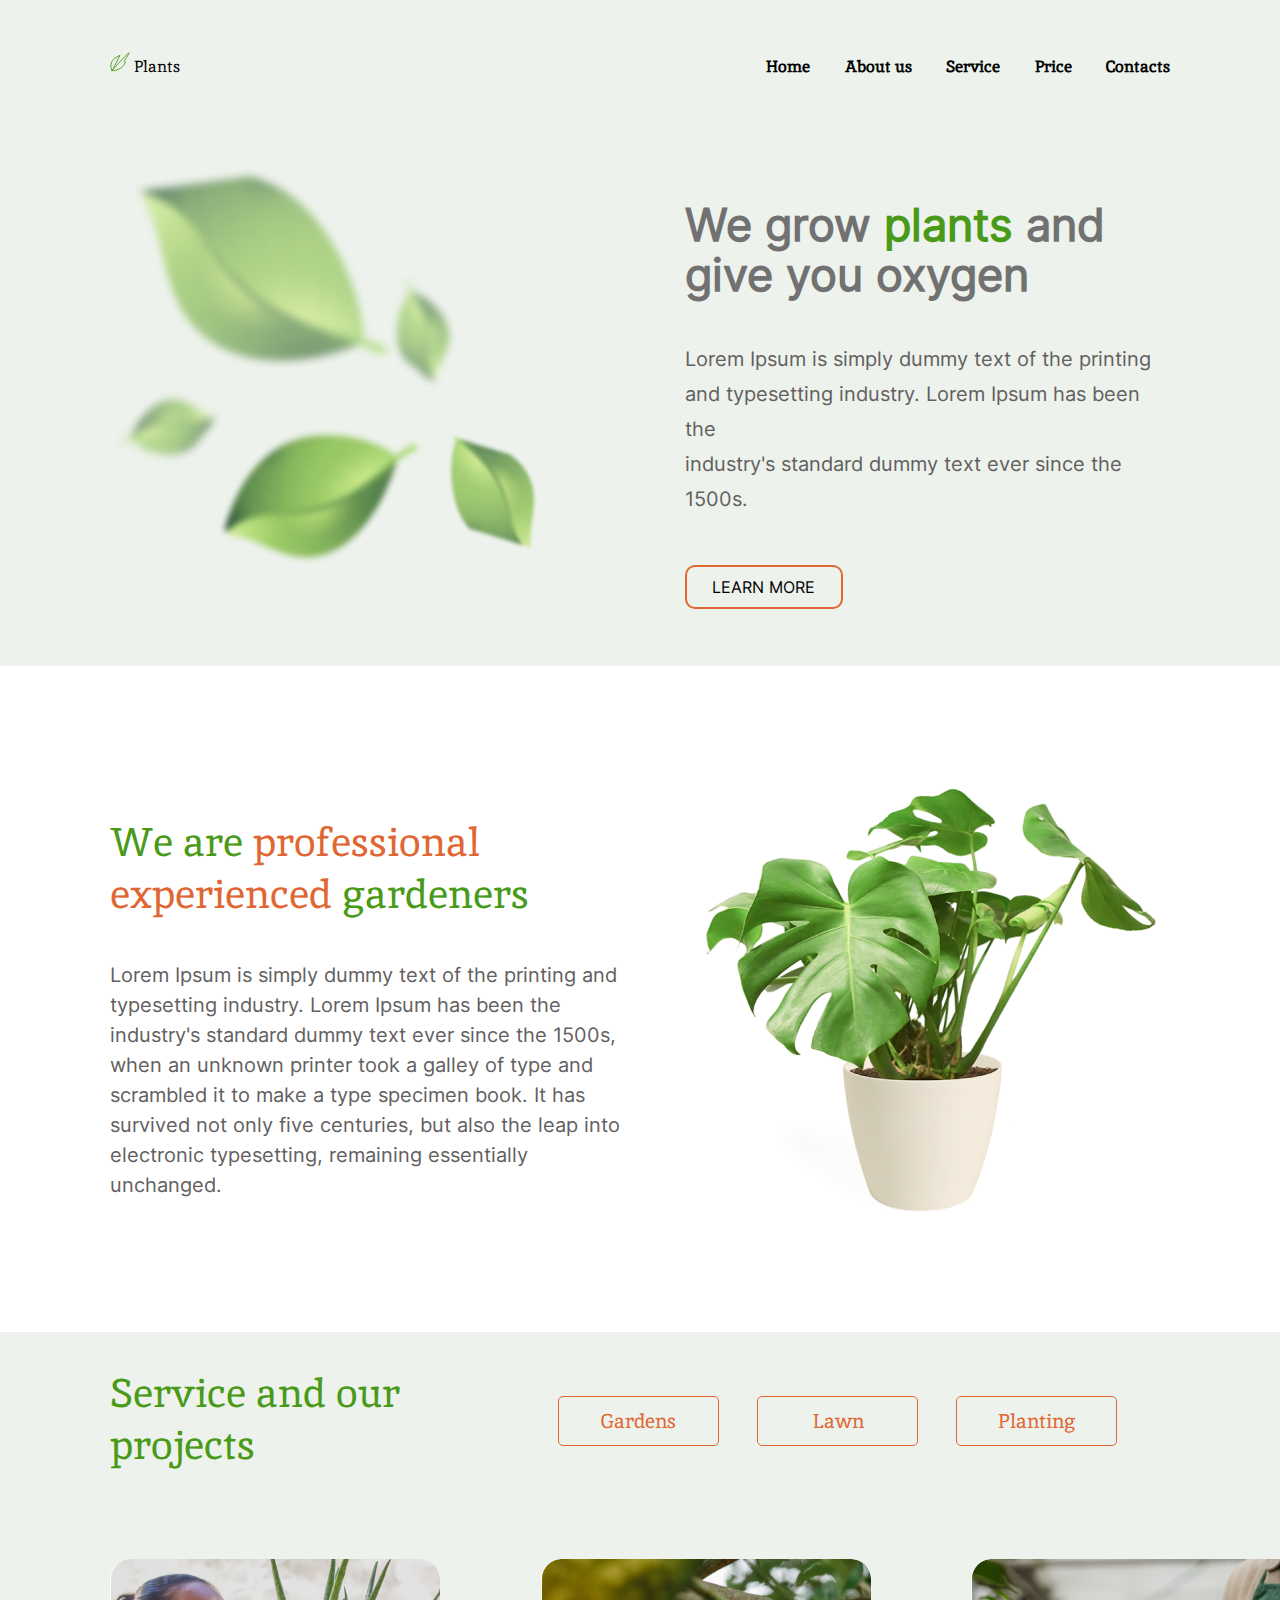
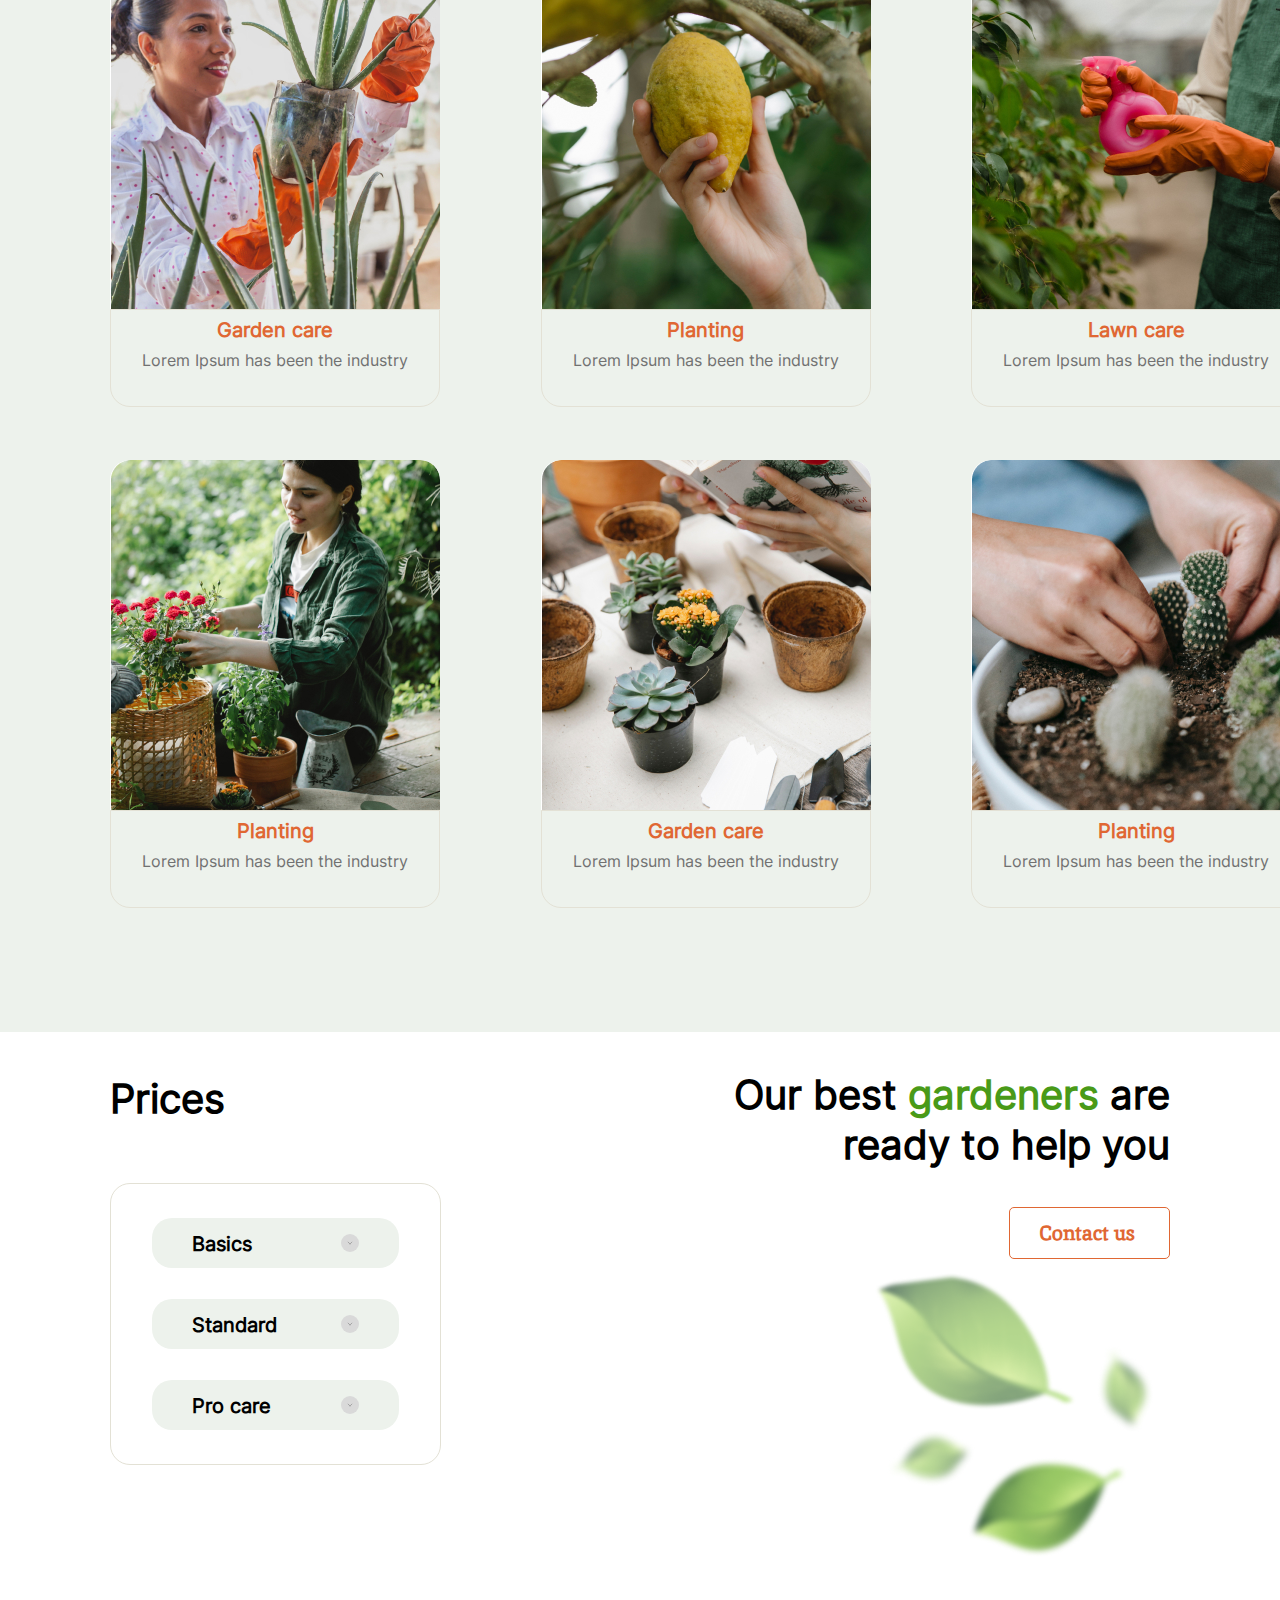
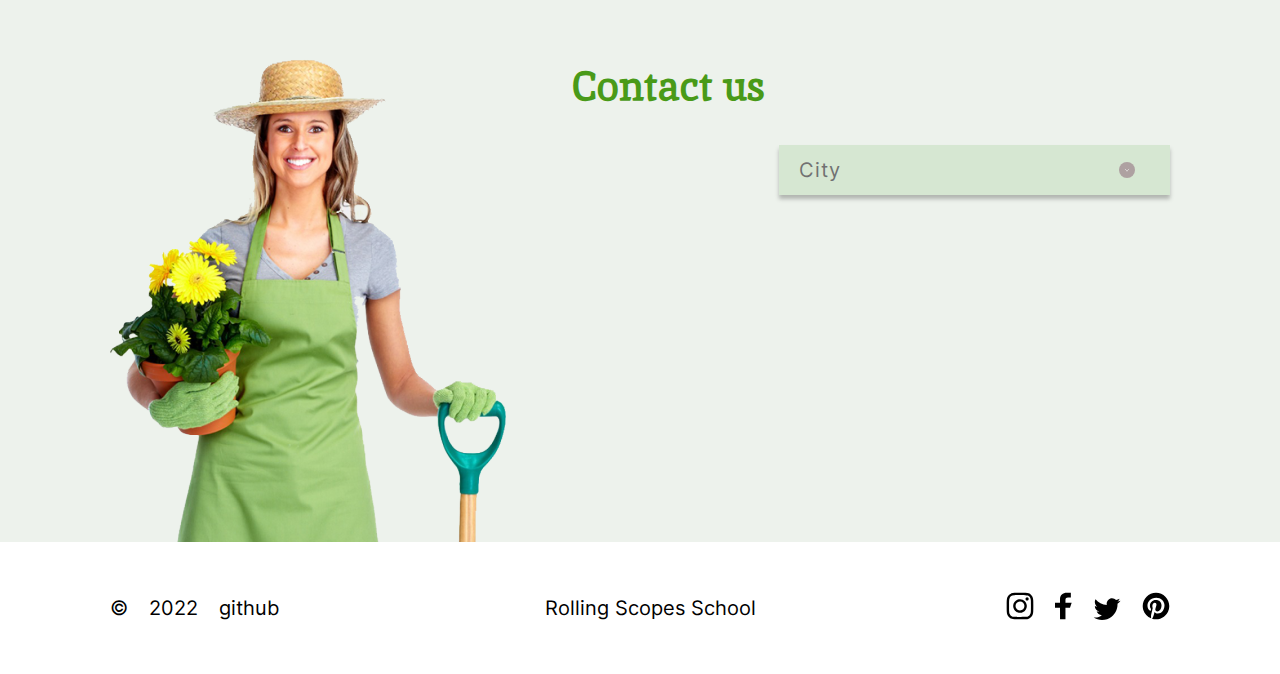
==== commit 17154989: "Merge pull request #6 from wecansur/plants" ====
--- a/index.html
+++ b/index.html
@@ -10,7 +10,6 @@
     <link rel="stylesheet" href="css/style.css">
 </head>
 <body>
-    <div class="pop-up-cover"></div>
     <header class="header">
         <div class="container">
             <div class="logo-container">
@@ -26,35 +25,16 @@
                     <li class="nav-item"><a href="#contacts" class="nav-link">Contacts</a></li>
                 </ul>
             </nav>
-            <div class="burger-container">
-                <img src="./assets/svg/burger.svg" alt="burger" class="burger">
-            </div>
-            <div class="burger-menu">
-                <div class="dash-container">
-                    <div class="dash dash-part1"></div>
-                    <div class="dash dash-part2"></div>
-                </div>
-
-                <nav class="burger-nav-section">
-                    <ul class="burger-nav-list">
-                        <li class="nav-item"><a href="#welcome" class="nav-link burger-link">Home</a></li>
-                        <li class="nav-item"><a href="#about" class="nav-link burger-link">About&nbsp;us</a></li>
-                        <li class="nav-item"><a href="#services" class="nav-link burger-link">Service</a></li>
-                        <li class="nav-item"><a href="#prices" class="nav-link burger-link">Price</a></li>
-                        <li class="nav-item"><a href="#contacts" class="nav-link burger-link">Contacts</a></li>
-            </div>
         </div>
     </header>
 
     <main>
         <section class="welcome">
             <div class="container" id="welcome">
-                <div class="leafs-container">
-                    <img src="./assets/images/leafs.png" alt="leafs" class="leafs">
-                </div>
+                <img src="./assets/images/leafs.png" alt="leafs" class="leafs">
                 <div class="welcome-block">
-                    <h1 class="welcome-title">We&nbsp;grow&nbsp;<span>plants</span>&nbsp;and give you oxygen</h1>
-                    <p class="welcome-text">Lorem Ipsum is simply dummy text of the printing and typesetting industry. Lorem Ipsum has been the industry's standard dummy text ever since the 1500s.</p>
+                    <h1 class="welcome-title">We grow <span>plants</span> and give you oxygen</h1>
+                    <p class="welcome-text">Lorem Ipsum is simply dummy text of the printing and typesetting industry. Lorem Ipsum has been the<br>industry's standard dummy text ever since the 1500s.</p>
                     <button class="welcome-button">learn more</button>
                 </div>
             </div>
@@ -66,9 +46,7 @@
                     <h2 class="about-title">We are <span>professional experienced</span> gardeners</h2>
                     <p class="about-text">Lorem Ipsum is simply dummy text of the printing and typesetting industry. Lorem Ipsum has been the industry's standard dummy text ever since the 1500s, when an unknown printer took a galley of type and scrambled it to make a type specimen book. It has survived not only five centuries, but also the leap into electronic typesetting, remaining essentially unchanged.</p>
                 </div>
-                <div class="houseplant-container">
-                    <img src="./assets/images/houseplant.png" alt="houseplant" class="houseplant">
-                </div>
+                <img src="./assets/images/houseplant.png" alt="houseplant" class="houseplant">
             </div>
         </section>
 
@@ -85,7 +63,6 @@
                 <div class="services-block">
                     <div class="service">
                         <img src="./assets/images/service-1.jpg" alt="garden-care" class="service-img">
-                        <img src="./assets/images/service-1-tablet.png" alt="garden-care" class="service-img-tablet">
                         <div class="service-text">
                             <p class="service-title">Garden care</p>
                             <p class="service-p">Lorem Ipsum has been the industry</p>
@@ -93,7 +70,6 @@
                     </div>
                     <div class="service">
                         <img src="./assets/images/service-2.jpg" alt="planting" class="service-img">
-                        <img src="./assets/images/service-2-tablet.png" alt="garden-care" class="service-img-tablet">
                         <div class="service-text">
                             <p class="service-title">Planting</p>
                             <p class="service-p">Lorem Ipsum has been the industry</p>
@@ -101,7 +77,6 @@
                     </div>
                     <div class="service">
                         <img src="./assets/images/service-3.jpg" alt="lawn-care" class="service-img">
-                        <img src="./assets/images/service-3-tablet.png" alt="garden-care" class="service-img-tablet">
                         <div class="service-text">
                             <p class="service-title">Lawn care</p>
                             <p class="service-p">Lorem Ipsum has been the industry</p>
@@ -109,7 +84,6 @@
                     </div>
                     <div class="service">
                         <img src="./assets/images/service-4.jpg" alt="planting" class="service-img">
-                        <img src="./assets/images/service-4-tablet.png" alt="garden-care" class="service-img-tablet">
                         <div class="service-text">
                             <p class="service-title">Planting</p>
                             <p class="service-p">Lorem Ipsum has been the industry</p>
@@ -117,7 +91,6 @@
                     </div>
                     <div class="service">
                         <img src="./assets/images/service-5.jpg" alt="garden-care" class="service-img">
-                        <img src="./assets/images/service-5-tablet.png" alt="garden-care" class="service-img-tablet">
                         <div class="service-text">
                             <p class="service-title">Garden care</p>
                             <p class="service-p">Lorem Ipsum has been the industry</p>
@@ -125,7 +98,6 @@
                     </div>
                     <div class="service">
                         <img src="./assets/images/service-6.jpg" alt="planting" class="service-img">
-                        <img src="./assets/images/service-6-tablet.png" alt="garden-care" class="service-img-tablet">
                         <div class="service-text">
                             <p class="service-title">Planting</p>
                             <p class="service-p">Lorem Ipsum has been the industry</p>
@@ -157,23 +129,19 @@
                 <div class="gardeners-block">
                     <p class="gardeners-title">Our best <span>gardeners</span> are ready to help you</p>
                     <button class="contact-btn">Contact us</button>
-                    <div class="leafs-2-container">
-                        <img src="./assets/images/leafs-2.png" alt="leafs" class="leafs-2">
-                    </div>
+                    <img src="./assets/images/leafs-2.png" alt="leafs">
                 </div>
             </div>
         </section>
 
         <section class="contacts">
             <div class="container" id="contacts">
-                <h2 class="contacts-title">Contact&nbsp;us</h2>
+                <h2 class="contacts-title">Contact us</h2>
                 <div class="cities">
                     <span class="city-title">City</span>
                     <img src="./assets/svg/city-arrow.svg" alt="arrow" class="city-arrow">
                 </div>
-                <div class="woman-container">
-                    <img src="./assets/images/contact_woman.png" alt="woman" class="woman">
-                </div>
+                <img src="./assets/images/contact_woman.png" alt="woman" class="woman">
             </div>
         </section>
     </main>
@@ -206,7 +174,5 @@
             </ul>
         </div>
     </footer>
-
-    <script src="./script.js"></script>
 </body>
 </html>--- a/css/style.css
+++ b/css/style.css
@@ -10,36 +10,12 @@
 
 html {
   scroll-behavior: smooth;
-}
-
-.pop-up-cover {
-  display: none;
-  position: fixed;
-  z-index: 4;
-  width: 100%;
-  height: 100%;
-  background-color: rgba(20, 20, 20, 0.5);
-}
-
-.pop-up-cover-active {
-  display: block;
 }
 
 .container {
   max-width: 1440px;
   margin: auto;
   padding: 0 110px;
-
-@media (max-width: 972px) {
-  .container {
-    padding: 0 50px;
-  }
-}
-
-@media (max-width: 480px) {
-  .container {
-    padding: 0 25px;
-  }
 }
 
 .header {
@@ -57,35 +33,11 @@
           justify-content: space-between;
 }
 
-@media (max-width: 958px) {
-  .header {
-    height: 117px;
-  }
-}
-
-@media (max-width: 480px) {
-  .header {
-    height: 96px;
-  }
-}
-
 .logo-container {
   padding: 52px 0 61px 0;
   height: 20px;
 }
 
-@media (max-width: 958px) {
-  .logo-container {
-    padding: 46px 0 61px 0;
-  }
-}
-
-@media (max-width: 480px) {
-  .logo-container {
-    padding: 36px 0 61px 0;
-  }
-}
-
 .logo {
   width: 19.52px;
   height: 19.55px;
@@ -100,21 +52,8 @@
 
 .nav-section {
   padding: 42px 0;
-
-  width: 465px;
+  width: 38.1%;
   height: 50px;
-}
-
-@media (max-width: 958px) {
-  .nav-section {
-    padding: 35px 0;
-  }
-}
-
-@media (max-width: 665px) {
-  .nav-section {
-    display: none;
-  }
 }
 
 .nav-list {
@@ -147,84 +86,6 @@
   transition: .3s;
 }
 
-.burger-container {
-  display: none;
-}
-
-@media (max-width: 665px) {
-  .burger-container {
-    display: block;
-    margin-top: 36px;
-    cursor: pointer;
-  }
-}
-
-.burger-menu {
-  position: fixed;
-  z-index: 5;
-  right: 0;
-  left: 130px;
-  top: 10px;
-  bottom: 0;
-  width: 60%;
-  height: 300px;
-  background-color: #499A18;
-  border-radius: 10%;
-  -webkit-transform: translate(5000px, 0);
-          transform: translate(5000px, 0);
-  -webkit-transition: .5s;
-  transition: .5s;
-}
-
-.burger-menu-active {
-  -webkit-transform: translate(0, 0);
-          transform: translate(0, 0);
-}
-
-.dash-container {
-  position: absolute;
-  left: 15px;
-  top: 30px;
-  width: 30px;
-  height: 30px;
-}
-
-.dash {
-  width: 25px;
-  height: 2px;
-  background-color: #D9D9D9;
-}
-
-.dash-part1 {
-  -webkit-transform: rotate(45deg) translate(-1px, -2px);
-          transform: rotate(45deg) translate(-1px, -2px);
-}
-
-.dash-part2 {
-  -webkit-transform: rotate(-45deg) translate(3.5px, -2px);
-          transform: rotate(-45deg) translate(3.5px, -2px);
-}
-
-.burger-nav-list {
-  display: -webkit-box;
-  display: -ms-flexbox;
-  display: flex;
-  -webkit-box-orient: vertical;
-  -webkit-box-direction: normal;
-      -ms-flex-direction: column;
-          flex-direction: column;
-  -ms-flex-pack: distribute;
-      justify-content: space-around;
-  height: 250px;
-  font-family: "Inika", serif;
-  list-style: none;
-}
-
-.burger-link {
-  padding: 10px 90px 10px 5px;
-}
-
-
 .welcome {
   height: 532px;
   background-color: #EDF2EC;
@@ -240,53 +101,9 @@
   padding-top: 16px;
 }
 
-@media (max-width: 958px) {
-  .welcome .container {
-    padding-top: 40px;
-  }
-}
-
-@media (max-width: 665px) {
-  .welcome .container {
-    padding-top: 24px;
-  }
-}
-
-@media (max-width: 958px) {
-  .welcome {
-    height: 420px;
-  }
-}
-
-@media (max-width: 665px) {
-  .welcome {
-    height: 300px;
-  }
-}
-
-.leafs-container {
-  width: 36.59%;
-}
-
-@media (max-width: 958px) {
-  .leafs-container {
-    -webkit-box-ordinal-group: 3;
-        -ms-flex-order: 2;
-            order: 2;
-    width: 42%;
-  }
-}
-
-@media (max-width: 600px) {
-  .leafs-container {
-    display: none;
-  }
-}
-
 .leafs {
-  width: 100%;
-  height: auto;
-
+  max-width: 448.8px;
+  max-height: auto;
 }
 
 .welcome-block {
@@ -295,19 +112,6 @@
   font-family: "Inter", sans-serif;
 }
 
-@media (max-width: 958px) {
-  .welcome-block {
-    width: 51.2%;
-    padding-top: 0;
-  }
-}
-
-@media (max-width: 665px) {
-  .welcome-block {
-    width: 100%;
-  }
-}
-
 .welcome-title {
   margin: 0;
   padding: 0 0 42px 0;
@@ -323,21 +127,6 @@
   color: #499A18;
 }
 
-@media (max-width: 958px) {
-  .welcome-title {
-    padding: 0 0 30px 0;
-    font-size: 35px;
-  }
-}
-
-@media (max-width: 665px) {
-  .welcome-title {
-    padding: 0 0 20px 0;
-    font-size: 25px;
-    line-height: 35px;
-  }
-}
-
 .welcome-text {
   margin: 0 0 48px 0;
   font-family: 'Inter', sans-serif;
@@ -346,20 +135,6 @@
   font-size: 20px;
   line-height: 35px;
   color: #636060;
-}
-
-@media (max-width: 958px) {
-  .welcome-text {
-    margin: 0 0 40px 0;
-    font-size: 16px;
-    line-height: 25px;
-  }
-}
-
-@media (max-width: 665px) {
-  .welcome-text {
-    margin: 0 0 25px 0;
-  }
 }
 
 .welcome-button {
@@ -384,30 +159,10 @@
   transition: .3s;
 }
 
-@media (max-width: 665px) {
-  .welcome-button {
-    width: 100px;
-    height: 34px;
-    font-size: 10px;
-  }
-}
-
 .about {
   height: 666px;
 }
 
-@media (max-width: 972px) {
-  .about {
-    height: 783px;
-  }
-}
-
-@media (max-width: 665px) {
-  .about {
-    height: 516px;
-  }
-}
-
 .about .container {
   display: -webkit-box;
   display: -ms-flexbox;
@@ -415,18 +170,6 @@
   -webkit-box-pack: justify;
       -ms-flex-pack: justify;
           justify-content: space-between;
-}
-
-@media (max-width: 972px) {
-  .about .container {
-    -webkit-box-orient: vertical;
-    -webkit-box-direction: normal;
-        -ms-flex-direction: column;
-            flex-direction: column;
-    -webkit-box-align: center;
-        -ms-flex-align: center;
-            align-items: center;
-  }
 }
 
 .about-block {
@@ -435,30 +178,6 @@
   padding: 0;
 }
 
-@media (max-width: 972px) {
-  .about-block {
-    display: -webkit-box;
-    display: -ms-flexbox;
-    display: flex;
-    -webkit-box-orient: vertical;
-    -webkit-box-direction: normal;
-        -ms-flex-direction: column;
-            flex-direction: column;
-    -webkit-box-align: center;
-        -ms-flex-align: center;
-            align-items: center;
-    margin: 40px 0 0 0;
-    width: 100%;
-  }
-}
-
-@media (max-width: 665px) {
-  .about-block {
-    width: 100%;
-    margin: 30px 0 0 0;
-  }
-}
-
 .about-title {
   margin: 0;
   padding-bottom: 40px;
@@ -474,26 +193,6 @@
   color: #E06733;
 }
 
-@media (max-width: 972px) {
-  .about-title {
-    padding-bottom: 45px;
-    width: 63.45%;
-    font-weight: 400;
-    font-size: 35px;
-    line-height: 46px;
-    text-align: center;
-  }
-}
-
-@media (max-width: 665px) {
-  .about-title {
-    width: 87.3%;
-    padding-bottom: 15px;
-    font-size: 25px;
-    line-height: 33px;
-  }
-}
-
 .about-text {
   margin: 0;
   font-family: 'Inter', sans-serif;
@@ -504,47 +203,8 @@
   color: #636060;
 }
 
-@media (max-width: 972px) {
-  .about-text {
-    font-weight: 400;
-    font-size: 20px;
-    line-height: 30px;
-  }
-}
-
-@media (max-width: 665px) {
-  .about-text {
-    font-size: 15px;
-    line-height: 25px;
-  }
-}
-
-.houseplant-container {
-  width: 38%;
-}
-
-@media (max-width: 665px) {
-  .houseplant-container {
-    width: 45%;
-  }
-}
-
 .houseplant {
   margin-top: 82px;
-  width: 100%;
-  height: auto;
-}
-
-@media (max-width: 972px) {
-  .houseplant {
-    margin-top: 70px;
-  }
-}
-
-@media (max-width: 665px) {
-  .houseplant {
-    margin-top: 0;
-  }
 }
 
 .services {
@@ -554,84 +214,6 @@
 
 .services .container {
   padding-top: 35px;
-}
-
-@media (max-width: 972px) {
-  .services .container {
-    padding-top: 60px;
-  }
-}
-
-@media (max-width: 665px) {
-  .services .container {
-    padding-top: 30px;
-  }
-}
-
-@media (max-width: 1220px) {
-  .services {
-    height: 1200px;
-  }
-}
-
-@media (max-width: 1080px) {
-  .services {
-    height: 1100px;
-  }
-}
-
-@media (max-width: 972px) {
-  .services {
-    height: 1300px;
-  }
-}
-
-@media (max-width: 830px) {
-  .services {
-    height: 1200px;
-  }
-}
-
-@media (max-width: 768px) {
-  .services {
-    height: 1780px;
-  }
-}
-
-@media (max-width: 740px) {
-  .services {
-    height: 1700px;
-  }
-}
-
-@media (max-width: 670px) {
-  .services {
-    height: 1500px;
-  }
-}
-
-@media (max-width: 600px) {
-  .services {
-    height: 3700px;
-  }
-}
-
-@media (max-width: 440px) {
-  .services {
-    height: 3600px;
-  }
-}
-
-@media (max-width: 400px) {
-  .services {
-    height: 3300px;
-  }
-}
-
-@media (max-width: 380px) {
-  .services {
-    height: 3150px;
-  }
 }
 
 .services-header {
@@ -647,15 +229,6 @@
   max-width: 1007px;
 }
 
-@media (max-width: 972px) {
-  .services-header {
-    -webkit-box-orient: vertical;
-    -webkit-box-direction: normal;
-        -ms-flex-direction: column;
-            flex-direction: column;
-  }
-}
-
 .services-title {
   max-width: 306px;
   margin: 0;
@@ -666,21 +239,6 @@
   font-size: 40px;
   line-height: 52px;
   color: #499A18;
-}
-
-@media (max-width: 972px) {
-  .services-title {
-    font-size: 35px;
-    line-height: 46px;
-  }
-}
-
-@media (max-width: 665px) {
-  .services-title {
-    font-size: 25px;
-    line-height: 33px;
-    width: 56.8%;
-  }
 }
 
 .services-buttons {
@@ -695,25 +253,6 @@
   width: 55.5%;
   padding-top: 29px;
   padding-bottom: 15px;
-}
-
-@media (max-width: 972px) {
-  .services-buttons {
-    width: 83.55%;
-    padding-top: 38px;
-  }
-}
-
-@media (max-width: 665px) {
-  .services-buttons {
-    -ms-flex-wrap: wrap;
-        flex-wrap: wrap;
-    -webkit-column-gap: 0;
-            column-gap: 0;
-    row-gap: 9px;
-    width: 252px;
-    height: 79px;
-  }
 }
 
 .services-bttn {
@@ -738,14 +277,6 @@
   background-color: #E06733;
   -webkit-transition: .3s;
   transition: .3s;
-}
-
-@media (max-width: 665px) {
-  .services-bttn {
-    width: 121px;
-    height: 35px;
-    font-size: 15px;
-  }
 }
 
 .services-block {
@@ -759,33 +290,6 @@
   margin-top: 88px;
 }
 
-@media (max-width: 768px) {
-  .services-block {
-    -ms-grid-rows: 1fr 1fr 1fr;
-    -ms-grid-columns: 1fr 1fr;
-        grid-template: 1fr 1fr 1fr / 1fr 1fr;
-    grid-column-gap: 16%;
-    grid-row-gap: 3.085%;
-    margin-top: 25px;
-  }
-}
-
-@media (max-width: 665px) {
-  .services-block {
-    margin-top: 75px;
-  }
-}
-
-@media (max-width: 600px) {
-  .services-block {
-    -ms-grid-rows: 1fr 1fr 1fr 1fr 1fr 1fr;
-    -ms-grid-columns: 1fr;
-        grid-template: 1fr 1fr 1fr 1fr 1fr 1fr / 1fr;
-    grid-row-gap: 1.2%;
-    padding: 0 25px;
-  }
-}
-
 .service {
   display: -webkit-box;
   display: -ms-flexbox;
@@ -794,7 +298,7 @@
   -webkit-box-direction: normal;
       -ms-flex-direction: column;
           flex-direction: column;
-  width: 100%;
+  max-width: 330px;
   cursor: pointer;
 }
 
@@ -805,41 +309,8 @@
   transition: .3s;
 }
 
-@media (max-width: 972px) {
-  .service {
-    width: 100%;
-  }
-}
-
-@media (max-width: 665px) {
-  .service {
-    max-width: 350px;
-  }
-}
-
 .service-img {
-  width: 100%;
-  height: auto;
   border-radius: 20px 20px 0px 0px;
-}
-
-@media (max-width: 972px) {
-  .service-img {
-    display: none;
-  }
-}
-
-.service-img-tablet {
-  display: none;
-}
-
-@media (max-width: 972px) {
-  .service-img-tablet {
-    display: block;
-    width: 100%;
-    height: auto;
-    border-radius: 20px 20px 0px 0px;
-  }
 }
 
 .service-text {
@@ -873,33 +344,13 @@
   font-weight: 400;
   font-size: 16px;
   line-height: 20px;
-  text-align: center;
   color: #717171;
-}
-
-@media (max-width: 972px) {
-  .service-p {
-    width: 73%;
-    margin: 0 0 20px 0;
-  }
 }
 
 .prices {
   height: 568px;
 }
 
-@media (max-width: 768px) {
-  .prices {
-    height: 585px;
-  }
-}
-
-@media (max-width: 665px) {
-  .prices {
-    height: 512px;
-  }
-}
-
 .prices .container {
   display: -webkit-box;
   display: -ms-flexbox;
@@ -908,24 +359,6 @@
       -ms-flex-pack: justify;
           justify-content: space-between;
   padding-top: 38px;
-}
-
-@media (max-width: 768px) {
-  .prices .container {
-    padding-top: 0px;
-  }
-}
-
-@media (max-width: 665px) {
-  .prices .container {
-    -webkit-box-orient: vertical;
-    -webkit-box-direction: normal;
-        -ms-flex-direction: column;
-            flex-direction: column;
-    -webkit-box-align: center;
-        -ms-flex-align: center;
-            align-items: center;
-  }
 }
 
 .prices-title {
@@ -936,23 +369,6 @@
   line-height: 48px;
 }
 
-@media (max-width: 768px) {
-  .prices-title {
-    margin: 40px 0 50px 0;
-    font-size: 35px;
-    line-height: 42px;
-  }
-}
-
-@media (max-width: 665px) {
-  .prices-title {
-    margin: 25px 0 40px 0;
-    font-size: 25px;
-    line-height: 30px;
-    text-align: center;
-  }
-}
-
 .tariffes {
   display: -webkit-box;
   display: -ms-flexbox;
@@ -971,29 +387,6 @@
   border-radius: 20px;
 }
 
-@media (max-width: 768px) {
-  .tariffes {
-    margin-top: 55px;
-  }
-}
-
-@media (max-width: 665px) {
-  .tariffes {
-    margin-top: 0;
-  }
-}
-
-@media (max-width: 665px) {
-  .tariffes {
-    -webkit-box-align: center;
-        -ms-flex-align: center;
-            align-items: center;
-    width: 90.5%;
-    height: 235px;
-    margin-left: 20px;
-  }
-}
-
 .tariff {
   display: -webkit-box;
   display: -ms-flexbox;
@@ -1018,14 +411,6 @@
   background-color: #499A18;
   -webkit-transition: .3s;
   transition: .3s;
-}
-
-@media (max-width: 665px) {
-  .tariff {
-    width: 119.5%;
-    padding: 16px 40px 16px 30px;
-    font-size: 15px;
-  }
 }
 
 .arrow {
@@ -1047,21 +432,6 @@
           align-items: flex-end;
 }
 
-@media (max-width: 768px) {
-  .gardeners-block {
-    margin-top: 139px;
-  }
-}
-
-@media (max-width: 665px) {
-  .gardeners-block {
-    -webkit-box-align: center;
-        -ms-flex-align: center;
-            align-items: center;
-    margin-top: 19px;
-  }
-}
-
 .gardeners-title {
   max-width: 452px;
   margin: 0;
@@ -1074,43 +444,6 @@
 
 .gardeners-title span {
   color: #499A18;
-}
-
-@media (max-width: 768px) {
-  .gardeners-title {
-    width: 74.65%;
-    font-size: 25px;
-    line-height: 35px;
-  }
-}
-
-@media (max-width: 665px) {
-  .gardeners-title {
-    font-size: 20px;
-    text-align: center;
-  }
-}
-
-.leafs-2-container {
-  width: 63%;
-}
-
-@media (max-width: 768px) {
-  .leafs-2-container {
-    width: 38.5%;
-    margin-top: 34px;
-  }
-}
-
-@media (max-width: 665px) {
-  .leafs-2-container {
-    display: none;
-  }
-}
-
-.leafs-2 {
-  width: 100%;
-  height: auto;
 }
 
 .contact-btn {
@@ -1137,40 +470,11 @@
   transition: .3s;
 }
 
-@media (max-width: 768px) {
-  .contact-btn {
-    margin-top: 30px;
-  }
-}
-
-@media (max-width: 665px) {
-  .contact-btn {
-    max-width: 121px;
-    height: 35px;
-    padding: 8px 22px;
-    margin-top: 14px;
-    font-size: 15px;
-    line-height: 20px;
-  }
-}
-
 .contacts {
   height: 542px;
   background-color: #EDF2EC;
 }
 
-@media (max-width: 1227px) {
-  .contacts {
-    height: 739px;
-  }
-}
-
-@media (max-width: 650px) {
-  .contacts {
-    height: 445px;
-  }
-}
-
 .contacts .container {
   display: -webkit-box;
   display: -ms-flexbox;
@@ -1179,34 +483,6 @@
       -ms-flex-pack: justify;
           justify-content: space-between;
   padding-top: 45px;
-}
-
-@media (max-width: 1227px) {
-  .contacts .container {
-    -webkit-box-orient: vertical;
-    -webkit-box-direction: normal;
-        -ms-flex-direction: column;
-            flex-direction: column;
-    -webkit-box-align: center;
-        -ms-flex-align: center;
-            align-items: center;
-    padding-top: 40px;
-    height: 739px;
-  }
-}
-
-@media (max-width: 650px) {
-  .contacts .container {
-    height: 445px;
-    padding-top: 25px;
-  }
-}
-
-@media (max-width: 600px) {
-  .contacts .container {
-    padding-left: 40px;
-    padding-right: 40px;
-  }
 }
 
 .contacts-title {
@@ -1218,20 +494,6 @@
   font-size: 40px;
   line-height: 52px;
   color: #499A18;
-}
-
-@media (max-width: 1227px) {
-  .contacts-title {
-    padding-left: 0;
-    margin: 0 0 80px 0;
-  }
-}
-
-@media (max-width: 600px) {
-  .contacts-title {
-    font-size: 25px;
-    line-height: 33px;
-  }
 }
 
 .cities {
@@ -1263,36 +525,9 @@
 }
 
 .cities:hover {
-  background-color: #C1E698;
-  -webkit-transition: .3s;
-  transition: .3s;
-}
-
-@media (max-width: 1227px) {
-  .cities {
-    margin: 0 0 140px 0;
-    width: 450px;
-  }
-}
-
-@media (max-width: 768px) {
-  .cities {
-    margin: 0 0 233px 0;
-  }
-}
-
-@media (max-width: 650px) {
-  .cities {
-    margin: 0 0 113px 0;
-    padding-right: 20px;
-  }
-}
-
-@media (max-width: 600px) {
-  .cities {
-    width: 100%;
-    margin: 0 0 133px 0;
-  }
+  background-color: #499A18;
+  -webkit-transition: .3s;
+  transition: .3s;
 }
 
 .city-arrow {
@@ -1302,31 +537,10 @@
   background-color: #AEA1A1;
 }
 
-.woman-container {
+.woman {
   -webkit-box-ordinal-group: 0;
       -ms-flex-order: -1;
           order: -1;
-  max-width: 400px;
-}
-
-@media (max-width: 1227px) {
-  .woman-container {
-    -webkit-box-ordinal-group: 2;
-        -ms-flex-order: 1;
-            order: 1;
-    max-width: 200px;
-  }
-}
-
-@media (max-width: 650px) {
-  .woman-container {
-    max-width: 100px;
-  }
-}
-
-.woman {
-  width: 100%;
-  height: auto;
 }
 
 .footer {
@@ -1348,33 +562,6 @@
   line-height: 50px;
 }
 
-@media (max-width: 885px) {
-  .footer .container {
-    -webkit-box-orient: vertical;
-    -webkit-box-direction: normal;
-        -ms-flex-direction: column;
-            flex-direction: column;
-    -webkit-box-align: center;
-        -ms-flex-align: center;
-            align-items: center;
-    line-height: 40px;
-  }
-}
-
-@media (max-width: 885px) {
-  .footer {
-    height: 200px;
-    padding-top: 23px;
-  }
-}
-
-@media (max-width: 650px) {
-  .footer {
-    height: 161px;
-    padding-top: 15px;
-  }
-}
-
 .creator-info {
   margin: 0;
   word-spacing: 15px;
@@ -1395,12 +582,6 @@
   padding-left: 15px;
 }
 
-@media (max-width: 1227px) {
-  .rss {
-    padding-left: 0;
-  }
-}
-
 .social-list {
   display: -webkit-box;
   display: -ms-flexbox;
@@ -1412,26 +593,6 @@
   margin: 0;
   width: 15.45%;
   list-style: none;
-}
-
-@media (max-width: 1227px) {
-  .social-list {
-    width: 24.5%;
-  }
-}
-
-@media (max-width: 885px) {
-  .social-list {
-    padding: 25px 0 0 0;
-    width: 27.6%;
-  }
-}
-
-@media (max-width: 650px) {
-  .social-list {
-    padding: 5px 0 0 0;
-    width: 57%;
-  }
 }
 
 .social-img:hover {
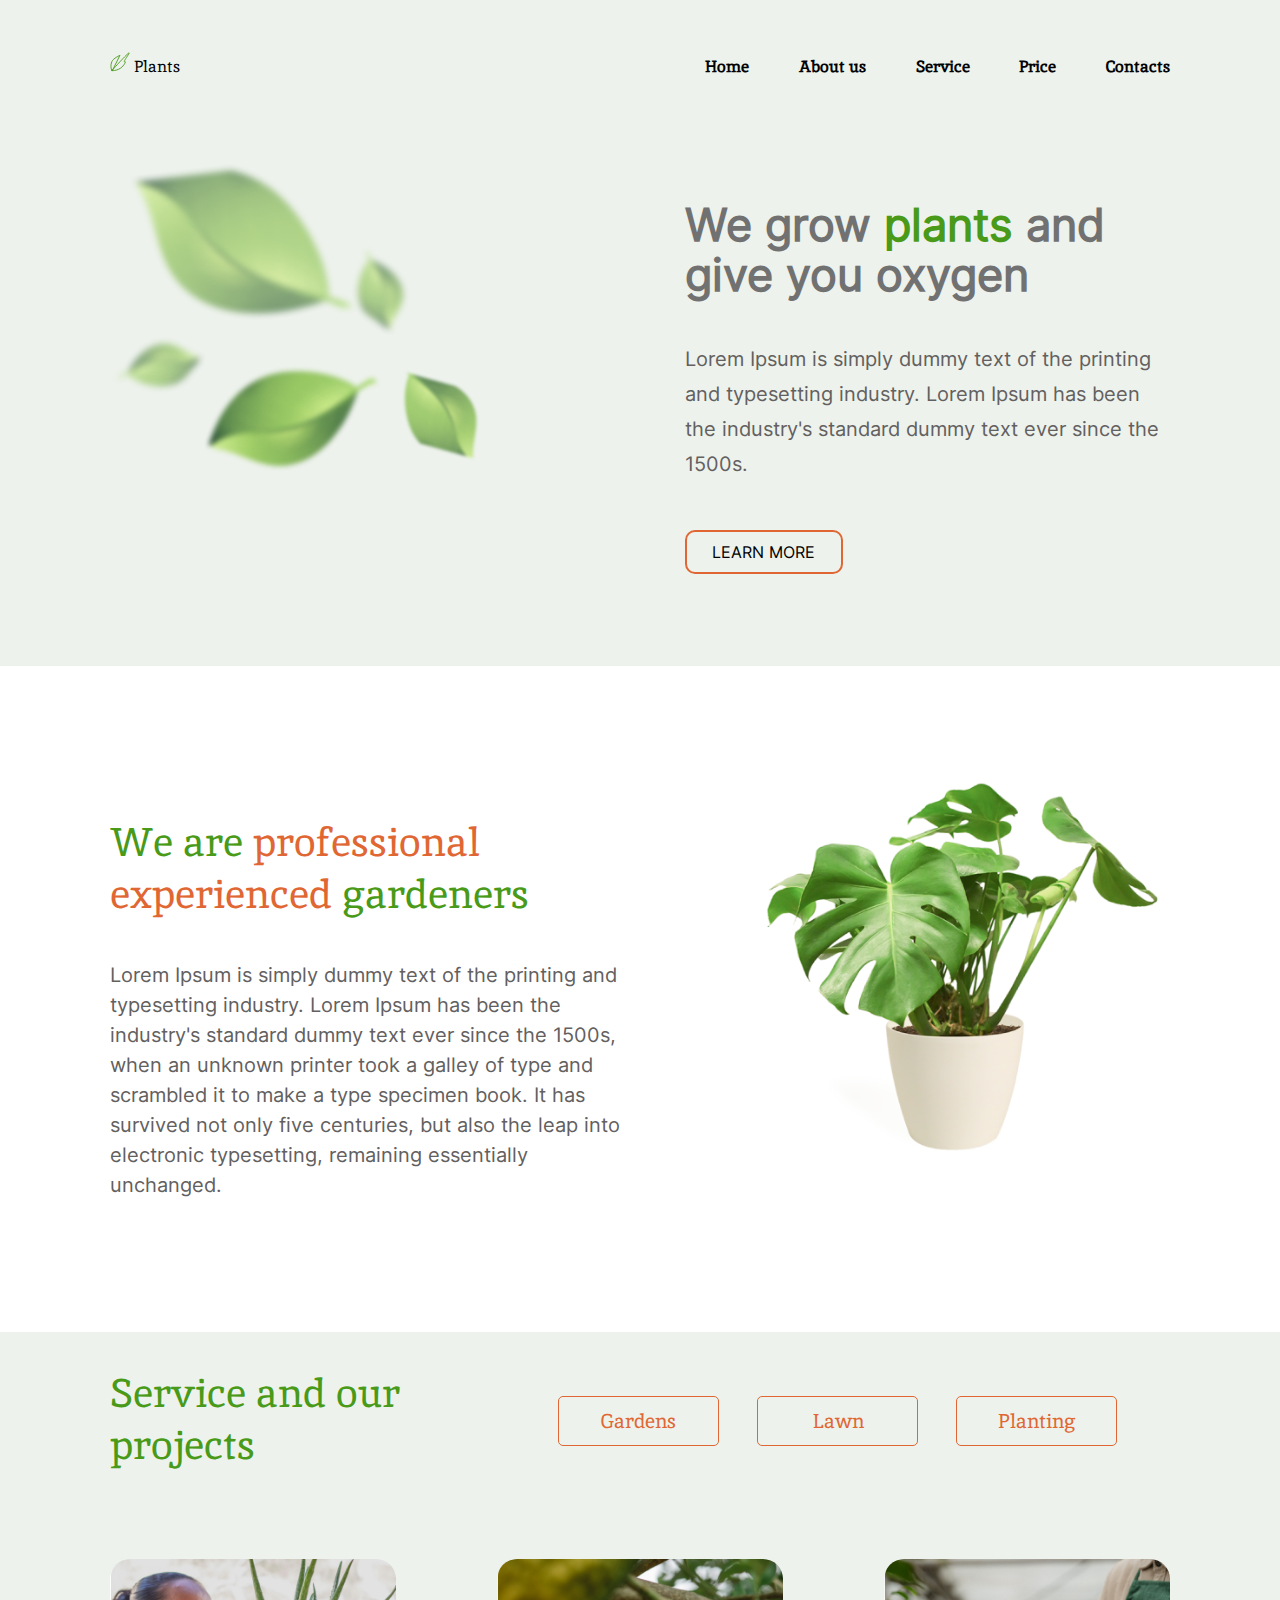
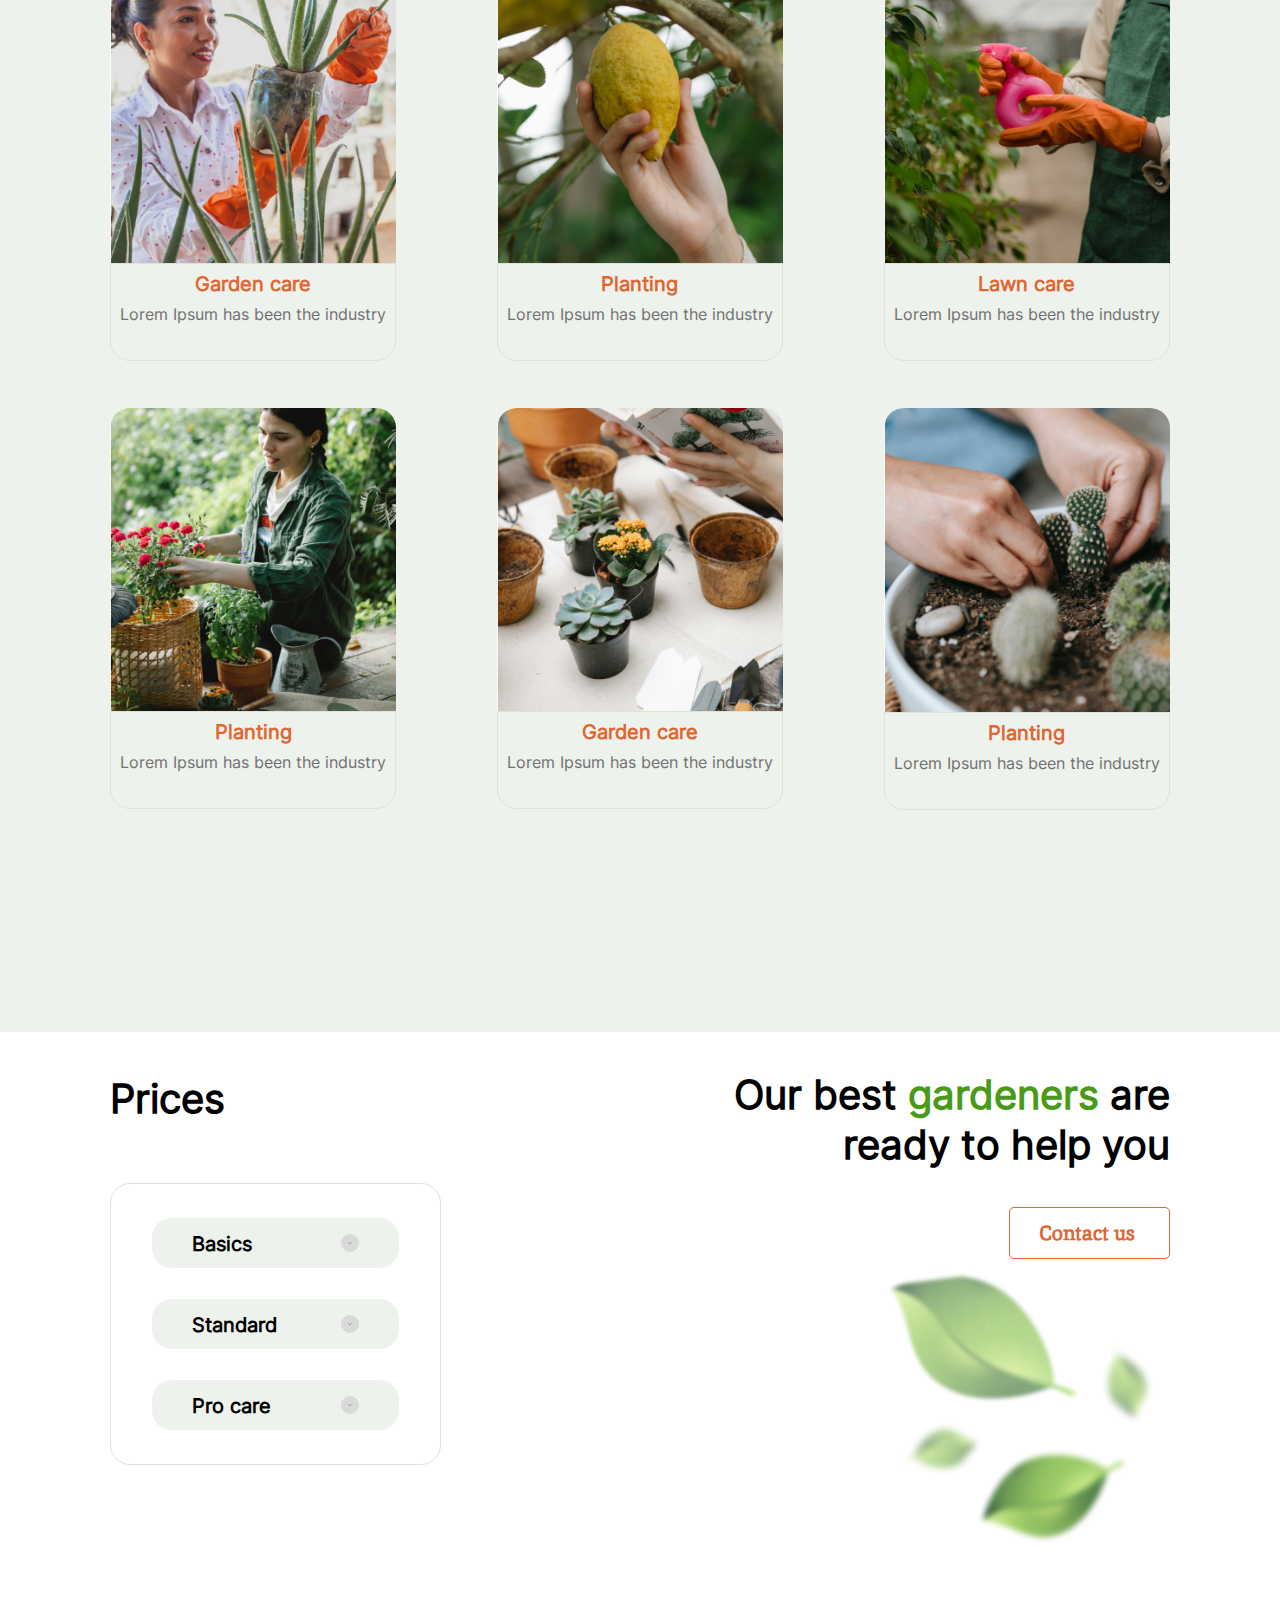
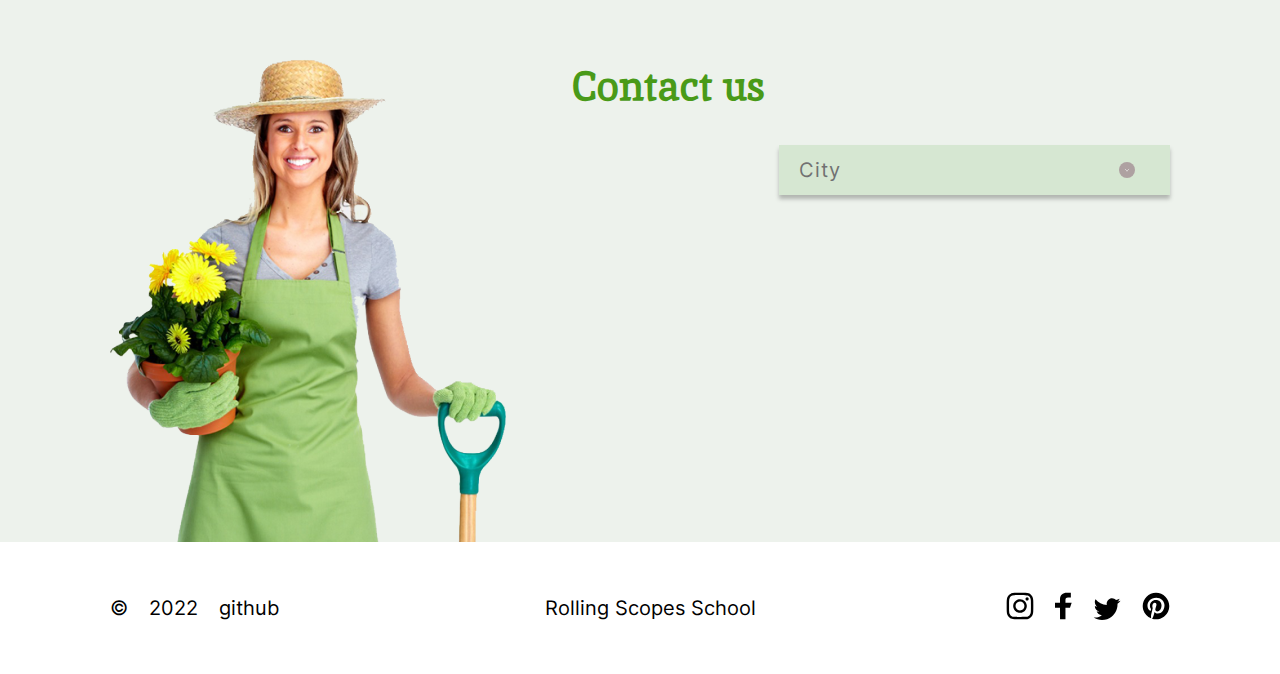
==== commit 8c3d3c54: "Merge branch 'plants-part2' into gh-pages" ====
--- a/index.html
+++ b/index.html
@@ -6,10 +6,11 @@
     <meta name="viewport" content="width=device-width, initial-scale=1.0">
     <title>Plants</title>
     <link rel="icon" href="./assets/svg/logo_vector.svg">
-    <link rel="stylesheet" href="css/normalize.css">
-    <link rel="stylesheet" href="css/style.css">
+    <link rel="stylesheet" href="./css/normalize.css">
+    <link rel="stylesheet" href="./css/style.css">
 </head>
 <body>
+    <div class="pop-up-cover"></div>
     <header class="header">
         <div class="container">
             <div class="logo-container">
@@ -25,16 +26,34 @@
                     <li class="nav-item"><a href="#contacts" class="nav-link">Contacts</a></li>
                 </ul>
             </nav>
+            <div class="burger-container">
+                <img src="./assets/svg/burger.svg" alt="burger" class="burger">
+            </div>
+            <div class="burger-menu">
+                <div class="dash-container">
+                    <div class="dash dash-part1"></div>
+                    <div class="dash dash-part2"></div>
+                </div>
+                <nav class="burger-nav-section">
+                    <ul class="burger-nav-list">
+                        <li class="nav-item"><a href="#welcome" class="nav-link burger-link">Home</a></li>
+                        <li class="nav-item"><a href="#about" class="nav-link burger-link">About&nbsp;us</a></li>
+                        <li class="nav-item"><a href="#services" class="nav-link burger-link">Service</a></li>
+                        <li class="nav-item"><a href="#prices" class="nav-link burger-link">Price</a></li>
+                        <li class="nav-item"><a href="#contacts" class="nav-link burger-link">Contacts</a></li>
+            </div>
         </div>
     </header>
 
     <main>
         <section class="welcome">
             <div class="container" id="welcome">
-                <img src="./assets/images/leafs.png" alt="leafs" class="leafs">
+                <div class="leafs-container">
+                    <img src="./assets/images/leafs.png" alt="leafs" class="leafs">
+                </div>
                 <div class="welcome-block">
-                    <h1 class="welcome-title">We grow <span>plants</span> and give you oxygen</h1>
-                    <p class="welcome-text">Lorem Ipsum is simply dummy text of the printing and typesetting industry. Lorem Ipsum has been the<br>industry's standard dummy text ever since the 1500s.</p>
+                    <h1 class="welcome-title">We&nbsp;grow&nbsp;<span>plants</span>&nbsp;and give you oxygen</h1>
+                    <p class="welcome-text">Lorem Ipsum is simply dummy text of the printing and typesetting industry. Lorem Ipsum has been the industry's standard dummy text ever since the 1500s.</p>
                     <button class="welcome-button">learn more</button>
                 </div>
             </div>
@@ -46,7 +65,9 @@
                     <h2 class="about-title">We are <span>professional experienced</span> gardeners</h2>
                     <p class="about-text">Lorem Ipsum is simply dummy text of the printing and typesetting industry. Lorem Ipsum has been the industry's standard dummy text ever since the 1500s, when an unknown printer took a galley of type and scrambled it to make a type specimen book. It has survived not only five centuries, but also the leap into electronic typesetting, remaining essentially unchanged.</p>
                 </div>
-                <img src="./assets/images/houseplant.png" alt="houseplant" class="houseplant">
+                <div class="houseplant-container">
+                    <img src="./assets/images/houseplant.png" alt="houseplant" class="houseplant">
+                </div>
             </div>
         </section>
 
@@ -63,6 +84,7 @@
                 <div class="services-block">
                     <div class="service">
                         <img src="./assets/images/service-1.jpg" alt="garden-care" class="service-img">
+                        <img src="./assets/images/service-1-tablet.png" alt="garden-care" class="service-img-tablet">
                         <div class="service-text">
                             <p class="service-title">Garden care</p>
                             <p class="service-p">Lorem Ipsum has been the industry</p>
@@ -70,6 +92,7 @@
                     </div>
                     <div class="service">
                         <img src="./assets/images/service-2.jpg" alt="planting" class="service-img">
+                        <img src="./assets/images/service-2-tablet.png" alt="garden-care" class="service-img-tablet">
                         <div class="service-text">
                             <p class="service-title">Planting</p>
                             <p class="service-p">Lorem Ipsum has been the industry</p>
@@ -77,6 +100,7 @@
                     </div>
                     <div class="service">
                         <img src="./assets/images/service-3.jpg" alt="lawn-care" class="service-img">
+                        <img src="./assets/images/service-3-tablet.png" alt="garden-care" class="service-img-tablet">
                         <div class="service-text">
                             <p class="service-title">Lawn care</p>
                             <p class="service-p">Lorem Ipsum has been the industry</p>
@@ -84,6 +108,7 @@
                     </div>
                     <div class="service">
                         <img src="./assets/images/service-4.jpg" alt="planting" class="service-img">
+                        <img src="./assets/images/service-4-tablet.png" alt="garden-care" class="service-img-tablet">
                         <div class="service-text">
                             <p class="service-title">Planting</p>
                             <p class="service-p">Lorem Ipsum has been the industry</p>
@@ -91,6 +116,7 @@
                     </div>
                     <div class="service">
                         <img src="./assets/images/service-5.jpg" alt="garden-care" class="service-img">
+                        <img src="./assets/images/service-5-tablet.png" alt="garden-care" class="service-img-tablet">
                         <div class="service-text">
                             <p class="service-title">Garden care</p>
                             <p class="service-p">Lorem Ipsum has been the industry</p>
@@ -98,6 +124,7 @@
                     </div>
                     <div class="service">
                         <img src="./assets/images/service-6.jpg" alt="planting" class="service-img">
+                        <img src="./assets/images/service-6-tablet.png" alt="garden-care" class="service-img-tablet">
                         <div class="service-text">
                             <p class="service-title">Planting</p>
                             <p class="service-p">Lorem Ipsum has been the industry</p>
@@ -129,19 +156,25 @@
                 <div class="gardeners-block">
                     <p class="gardeners-title">Our best <span>gardeners</span> are ready to help you</p>
                     <button class="contact-btn">Contact us</button>
-                    <img src="./assets/images/leafs-2.png" alt="leafs">
+                    <div class="leafs-2-container">
+                        <img src="./assets/images/leafs-2.png" alt="leafs" class="leafs-2">
+                    </div>
+                    
                 </div>
             </div>
         </section>
 
         <section class="contacts">
             <div class="container" id="contacts">
-                <h2 class="contacts-title">Contact us</h2>
+                <h2 class="contacts-title">Contact&nbsp;us</h2>
                 <div class="cities">
                     <span class="city-title">City</span>
                     <img src="./assets/svg/city-arrow.svg" alt="arrow" class="city-arrow">
                 </div>
-                <img src="./assets/images/contact_woman.png" alt="woman" class="woman">
+                <div class="woman-container">
+                    <img src="./assets/images/contact_woman.png" alt="woman" class="woman">
+                </div>
+                
             </div>
         </section>
     </main>
@@ -174,5 +207,6 @@
             </ul>
         </div>
     </footer>
+    <script src="./script.js"></script>
 </body>
 </html>--- a/css/style.css
+++ b/css/style.css
@@ -10,6 +10,19 @@
 
 html {
   scroll-behavior: smooth;
+}
+
+.pop-up-cover {
+  display: none;
+  position: fixed;
+  z-index: 4;
+  width: 100%;
+  height: 100%;
+  background-color: rgba(20, 20, 20, 0.5);
+}
+
+.pop-up-cover-active {
+  display: block;
 }
 
 .container {
@@ -18,6 +31,18 @@
   padding: 0 110px;
 }
 
+@media (max-width: 972px) {
+  .container {
+    padding: 0 50px;
+  }
+}
+
+@media (max-width: 480px) {
+  .container {
+    padding: 0 25px;
+  }
+}
+
 .header {
   height: 134px;
   background-color: #EDF2EC;
@@ -33,9 +58,33 @@
           justify-content: space-between;
 }
 
+@media (max-width: 958px) {
+  .header {
+    height: 117px;
+  }
+}
+
+@media (max-width: 480px) {
+  .header {
+    height: 96px;
+  }
+}
+
 .logo-container {
   padding: 52px 0 61px 0;
   height: 20px;
+}
+
+@media (max-width: 958px) {
+  .logo-container {
+    padding: 46px 0 61px 0;
+  }
+}
+
+@media (max-width: 480px) {
+  .logo-container {
+    padding: 36px 0 61px 0;
+  }
 }
 
 .logo {
@@ -52,8 +101,20 @@
 
 .nav-section {
   padding: 42px 0;
-  width: 38.1%;
+  width: 465px;
   height: 50px;
+}
+
+@media (max-width: 958px) {
+  .nav-section {
+    padding: 35px 0;
+  }
+}
+
+@media (max-width: 665px) {
+  .nav-section {
+    display: none;
+  }
 }
 
 .nav-list {
@@ -86,6 +147,83 @@
   transition: .3s;
 }
 
+.burger-container {
+  display: none;
+}
+
+@media (max-width: 665px) {
+  .burger-container {
+    display: block;
+    margin-top: 36px;
+    cursor: pointer;
+  }
+}
+
+.burger-menu {
+  position: fixed;
+  z-index: 5;
+  right: 0;
+  left: 130px;
+  top: 10px;
+  bottom: 0;
+  width: 60%;
+  height: 300px;
+  background-color: #499A18;
+  border-radius: 10%;
+  -webkit-transform: translate(5000px, 0);
+          transform: translate(5000px, 0);
+  -webkit-transition: .5s;
+  transition: .5s;
+}
+
+.burger-menu-active {
+  -webkit-transform: translate(0, 0);
+          transform: translate(0, 0);
+}
+
+.dash-container {
+  position: absolute;
+  left: 15px;
+  top: 30px;
+  width: 30px;
+  height: 30px;
+}
+
+.dash {
+  width: 25px;
+  height: 2px;
+  background-color: #D9D9D9;
+}
+
+.dash-part1 {
+  -webkit-transform: rotate(45deg) translate(-1px, -2px);
+          transform: rotate(45deg) translate(-1px, -2px);
+}
+
+.dash-part2 {
+  -webkit-transform: rotate(-45deg) translate(3.5px, -2px);
+          transform: rotate(-45deg) translate(3.5px, -2px);
+}
+
+.burger-nav-list {
+  display: -webkit-box;
+  display: -ms-flexbox;
+  display: flex;
+  -webkit-box-orient: vertical;
+  -webkit-box-direction: normal;
+      -ms-flex-direction: column;
+          flex-direction: column;
+  -ms-flex-pack: distribute;
+      justify-content: space-around;
+  height: 250px;
+  font-family: "Inika", serif;
+  list-style: none;
+}
+
+.burger-link {
+  padding: 10px 90px 10px 5px;
+}
+
 .welcome {
   height: 532px;
   background-color: #EDF2EC;
@@ -101,15 +239,71 @@
   padding-top: 16px;
 }
 
+@media (max-width: 958px) {
+  .welcome .container {
+    padding-top: 40px;
+  }
+}
+
+@media (max-width: 665px) {
+  .welcome .container {
+    padding-top: 24px;
+  }
+}
+
+@media (max-width: 958px) {
+  .welcome {
+    height: 420px;
+  }
+}
+
+@media (max-width: 665px) {
+  .welcome {
+    height: 300px;
+  }
+}
+
+.leafs-container {
+  width: 36.59%;
+}
+
+@media (max-width: 958px) {
+  .leafs-container {
+    -webkit-box-ordinal-group: 3;
+        -ms-flex-order: 2;
+            order: 2;
+    width: 42%;
+  }
+}
+
+@media (max-width: 600px) {
+  .leafs-container {
+    display: none;
+  }
+}
+
 .leafs {
-  max-width: 448.8px;
-  max-height: auto;
+  width: 100%;
+  height: auto;
 }
 
 .welcome-block {
   width: 45.8%;
   padding-top: 50px;
   font-family: "Inter", sans-serif;
+}
+
+@media (max-width: 958px) {
+  .welcome-block {
+    width: 51.2%;
+    padding-top: 0;
+  }
+}
+
+@media (max-width: 665px) {
+  .welcome-block {
+    width: 100%;
+  }
 }
 
 .welcome-title {
@@ -127,6 +321,21 @@
   color: #499A18;
 }
 
+@media (max-width: 958px) {
+  .welcome-title {
+    padding: 0 0 30px 0;
+    font-size: 35px;
+  }
+}
+
+@media (max-width: 665px) {
+  .welcome-title {
+    padding: 0 0 20px 0;
+    font-size: 25px;
+    line-height: 35px;
+  }
+}
+
 .welcome-text {
   margin: 0 0 48px 0;
   font-family: 'Inter', sans-serif;
@@ -135,6 +344,20 @@
   font-size: 20px;
   line-height: 35px;
   color: #636060;
+}
+
+@media (max-width: 958px) {
+  .welcome-text {
+    margin: 0 0 40px 0;
+    font-size: 16px;
+    line-height: 25px;
+  }
+}
+
+@media (max-width: 665px) {
+  .welcome-text {
+    margin: 0 0 25px 0;
+  }
 }
 
 .welcome-button {
@@ -159,8 +382,28 @@
   transition: .3s;
 }
 
+@media (max-width: 665px) {
+  .welcome-button {
+    width: 100px;
+    height: 34px;
+    font-size: 10px;
+  }
+}
+
 .about {
   height: 666px;
+}
+
+@media (max-width: 972px) {
+  .about {
+    height: 783px;
+  }
+}
+
+@media (max-width: 665px) {
+  .about {
+    height: 516px;
+  }
 }
 
 .about .container {
@@ -170,12 +413,48 @@
   -webkit-box-pack: justify;
       -ms-flex-pack: justify;
           justify-content: space-between;
+}
+
+@media (max-width: 972px) {
+  .about .container {
+    -webkit-box-orient: vertical;
+    -webkit-box-direction: normal;
+        -ms-flex-direction: column;
+            flex-direction: column;
+    -webkit-box-align: center;
+        -ms-flex-align: center;
+            align-items: center;
+  }
 }
 
 .about-block {
   width: 49.5%;
   margin: 150px 0 0 0;
   padding: 0;
+}
+
+@media (max-width: 972px) {
+  .about-block {
+    display: -webkit-box;
+    display: -ms-flexbox;
+    display: flex;
+    -webkit-box-orient: vertical;
+    -webkit-box-direction: normal;
+        -ms-flex-direction: column;
+            flex-direction: column;
+    -webkit-box-align: center;
+        -ms-flex-align: center;
+            align-items: center;
+    margin: 40px 0 0 0;
+    width: 100%;
+  }
+}
+
+@media (max-width: 665px) {
+  .about-block {
+    width: 100%;
+    margin: 30px 0 0 0;
+  }
 }
 
 .about-title {
@@ -193,6 +472,26 @@
   color: #E06733;
 }
 
+@media (max-width: 972px) {
+  .about-title {
+    padding-bottom: 45px;
+    width: 63.45%;
+    font-weight: 400;
+    font-size: 35px;
+    line-height: 46px;
+    text-align: center;
+  }
+}
+
+@media (max-width: 665px) {
+  .about-title {
+    width: 87.3%;
+    padding-bottom: 15px;
+    font-size: 25px;
+    line-height: 33px;
+  }
+}
+
 .about-text {
   margin: 0;
   font-family: 'Inter', sans-serif;
@@ -203,8 +502,47 @@
   color: #636060;
 }
 
+@media (max-width: 972px) {
+  .about-text {
+    font-weight: 400;
+    font-size: 20px;
+    line-height: 30px;
+  }
+}
+
+@media (max-width: 665px) {
+  .about-text {
+    font-size: 15px;
+    line-height: 25px;
+  }
+}
+
+.houseplant-container {
+  width: 38%;
+}
+
+@media (max-width: 665px) {
+  .houseplant-container {
+    width: 45%;
+  }
+}
+
 .houseplant {
   margin-top: 82px;
+  width: 100%;
+  height: auto;
+}
+
+@media (max-width: 972px) {
+  .houseplant {
+    margin-top: 70px;
+  }
+}
+
+@media (max-width: 665px) {
+  .houseplant {
+    margin-top: 0;
+  }
 }
 
 .services {
@@ -214,6 +552,84 @@
 
 .services .container {
   padding-top: 35px;
+}
+
+@media (max-width: 972px) {
+  .services .container {
+    padding-top: 60px;
+  }
+}
+
+@media (max-width: 665px) {
+  .services .container {
+    padding-top: 30px;
+  }
+}
+
+@media (max-width: 1220px) {
+  .services {
+    height: 1200px;
+  }
+}
+
+@media (max-width: 1080px) {
+  .services {
+    height: 1100px;
+  }
+}
+
+@media (max-width: 972px) {
+  .services {
+    height: 1300px;
+  }
+}
+
+@media (max-width: 830px) {
+  .services {
+    height: 1200px;
+  }
+}
+
+@media (max-width: 768px) {
+  .services {
+    height: 1780px;
+  }
+}
+
+@media (max-width: 740px) {
+  .services {
+    height: 1700px;
+  }
+}
+
+@media (max-width: 670px) {
+  .services {
+    height: 1500px;
+  }
+}
+
+@media (max-width: 600px) {
+  .services {
+    height: 3700px;
+  }
+}
+
+@media (max-width: 440px) {
+  .services {
+    height: 3600px;
+  }
+}
+
+@media (max-width: 400px) {
+  .services {
+    height: 3300px;
+  }
+}
+
+@media (max-width: 380px) {
+  .services {
+    height: 3150px;
+  }
 }
 
 .services-header {
@@ -227,6 +643,15 @@
       -ms-flex-pack: justify;
           justify-content: space-between;
   max-width: 1007px;
+}
+
+@media (max-width: 972px) {
+  .services-header {
+    -webkit-box-orient: vertical;
+    -webkit-box-direction: normal;
+        -ms-flex-direction: column;
+            flex-direction: column;
+  }
 }
 
 .services-title {
@@ -241,6 +666,21 @@
   color: #499A18;
 }
 
+@media (max-width: 972px) {
+  .services-title {
+    font-size: 35px;
+    line-height: 46px;
+  }
+}
+
+@media (max-width: 665px) {
+  .services-title {
+    font-size: 25px;
+    line-height: 33px;
+    width: 56.8%;
+  }
+}
+
 .services-buttons {
   display: -webkit-box;
   display: -ms-flexbox;
@@ -253,6 +693,25 @@
   width: 55.5%;
   padding-top: 29px;
   padding-bottom: 15px;
+}
+
+@media (max-width: 972px) {
+  .services-buttons {
+    width: 83.55%;
+    padding-top: 38px;
+  }
+}
+
+@media (max-width: 665px) {
+  .services-buttons {
+    -ms-flex-wrap: wrap;
+        flex-wrap: wrap;
+    -webkit-column-gap: 0;
+            column-gap: 0;
+    row-gap: 9px;
+    width: 252px;
+    height: 79px;
+  }
 }
 
 .services-bttn {
@@ -279,6 +738,14 @@
   transition: .3s;
 }
 
+@media (max-width: 665px) {
+  .services-bttn {
+    width: 121px;
+    height: 35px;
+    font-size: 15px;
+  }
+}
+
 .services-block {
   display: -ms-grid;
   display: grid;
@@ -290,6 +757,33 @@
   margin-top: 88px;
 }
 
+@media (max-width: 768px) {
+  .services-block {
+    -ms-grid-rows: 1fr 1fr 1fr;
+    -ms-grid-columns: 1fr 1fr;
+        grid-template: 1fr 1fr 1fr / 1fr 1fr;
+    grid-column-gap: 16%;
+    grid-row-gap: 3.085%;
+    margin-top: 25px;
+  }
+}
+
+@media (max-width: 665px) {
+  .services-block {
+    margin-top: 75px;
+  }
+}
+
+@media (max-width: 600px) {
+  .services-block {
+    -ms-grid-rows: 1fr 1fr 1fr 1fr 1fr 1fr;
+    -ms-grid-columns: 1fr;
+        grid-template: 1fr 1fr 1fr 1fr 1fr 1fr / 1fr;
+    grid-row-gap: 1.2%;
+    padding: 0 25px;
+  }
+}
+
 .service {
   display: -webkit-box;
   display: -ms-flexbox;
@@ -298,7 +792,7 @@
   -webkit-box-direction: normal;
       -ms-flex-direction: column;
           flex-direction: column;
-  max-width: 330px;
+  width: 100%;
   cursor: pointer;
 }
 
@@ -309,8 +803,41 @@
   transition: .3s;
 }
 
+@media (max-width: 972px) {
+  .service {
+    width: 100%;
+  }
+}
+
+@media (max-width: 665px) {
+  .service {
+    max-width: 350px;
+  }
+}
+
 .service-img {
+  width: 100%;
+  height: auto;
   border-radius: 20px 20px 0px 0px;
+}
+
+@media (max-width: 972px) {
+  .service-img {
+    display: none;
+  }
+}
+
+.service-img-tablet {
+  display: none;
+}
+
+@media (max-width: 972px) {
+  .service-img-tablet {
+    display: block;
+    width: 100%;
+    height: auto;
+    border-radius: 20px 20px 0px 0px;
+  }
 }
 
 .service-text {
@@ -344,11 +871,31 @@
   font-weight: 400;
   font-size: 16px;
   line-height: 20px;
+  text-align: center;
   color: #717171;
+}
+
+@media (max-width: 972px) {
+  .service-p {
+    width: 73%;
+    margin: 0 0 20px 0;
+  }
 }
 
 .prices {
   height: 568px;
+}
+
+@media (max-width: 768px) {
+  .prices {
+    height: 585px;
+  }
+}
+
+@media (max-width: 665px) {
+  .prices {
+    height: 512px;
+  }
 }
 
 .prices .container {
@@ -359,6 +906,24 @@
       -ms-flex-pack: justify;
           justify-content: space-between;
   padding-top: 38px;
+}
+
+@media (max-width: 768px) {
+  .prices .container {
+    padding-top: 0px;
+  }
+}
+
+@media (max-width: 665px) {
+  .prices .container {
+    -webkit-box-orient: vertical;
+    -webkit-box-direction: normal;
+        -ms-flex-direction: column;
+            flex-direction: column;
+    -webkit-box-align: center;
+        -ms-flex-align: center;
+            align-items: center;
+  }
 }
 
 .prices-title {
@@ -367,6 +932,23 @@
   font-weight: bold;
   font-size: 40px;
   line-height: 48px;
+}
+
+@media (max-width: 768px) {
+  .prices-title {
+    margin: 40px 0 50px 0;
+    font-size: 35px;
+    line-height: 42px;
+  }
+}
+
+@media (max-width: 665px) {
+  .prices-title {
+    margin: 25px 0 40px 0;
+    font-size: 25px;
+    line-height: 30px;
+    text-align: center;
+  }
 }
 
 .tariffes {
@@ -385,6 +967,29 @@
   padding: 34px 41px;
   border: 1px solid #E3E1D5;
   border-radius: 20px;
+}
+
+@media (max-width: 768px) {
+  .tariffes {
+    margin-top: 55px;
+  }
+}
+
+@media (max-width: 665px) {
+  .tariffes {
+    margin-top: 0;
+  }
+}
+
+@media (max-width: 665px) {
+  .tariffes {
+    -webkit-box-align: center;
+        -ms-flex-align: center;
+            align-items: center;
+    width: 90.5%;
+    height: 235px;
+    margin-left: 20px;
+  }
 }
 
 .tariff {
@@ -413,6 +1018,14 @@
   transition: .3s;
 }
 
+@media (max-width: 665px) {
+  .tariff {
+    width: 119.5%;
+    padding: 16px 40px 16px 30px;
+    font-size: 15px;
+  }
+}
+
 .arrow {
   padding: 6px;
   border-radius: 50%;
@@ -430,6 +1043,21 @@
   -webkit-box-align: end;
       -ms-flex-align: end;
           align-items: flex-end;
+}
+
+@media (max-width: 768px) {
+  .gardeners-block {
+    margin-top: 139px;
+  }
+}
+
+@media (max-width: 665px) {
+  .gardeners-block {
+    -webkit-box-align: center;
+        -ms-flex-align: center;
+            align-items: center;
+    margin-top: 19px;
+  }
 }
 
 .gardeners-title {
@@ -444,6 +1072,43 @@
 
 .gardeners-title span {
   color: #499A18;
+}
+
+@media (max-width: 768px) {
+  .gardeners-title {
+    width: 74.65%;
+    font-size: 25px;
+    line-height: 35px;
+  }
+}
+
+@media (max-width: 665px) {
+  .gardeners-title {
+    font-size: 20px;
+    text-align: center;
+  }
+}
+
+.leafs-2-container {
+  width: 63%;
+}
+
+@media (max-width: 768px) {
+  .leafs-2-container {
+    width: 38.5%;
+    margin-top: 34px;
+  }
+}
+
+@media (max-width: 665px) {
+  .leafs-2-container {
+    display: none;
+  }
+}
+
+.leafs-2 {
+  width: 100%;
+  height: auto;
 }
 
 .contact-btn {
@@ -470,9 +1135,38 @@
   transition: .3s;
 }
 
+@media (max-width: 768px) {
+  .contact-btn {
+    margin-top: 30px;
+  }
+}
+
+@media (max-width: 665px) {
+  .contact-btn {
+    max-width: 121px;
+    height: 35px;
+    padding: 8px 22px;
+    margin-top: 14px;
+    font-size: 15px;
+    line-height: 20px;
+  }
+}
+
 .contacts {
   height: 542px;
   background-color: #EDF2EC;
+}
+
+@media (max-width: 1227px) {
+  .contacts {
+    height: 739px;
+  }
+}
+
+@media (max-width: 650px) {
+  .contacts {
+    height: 445px;
+  }
 }
 
 .contacts .container {
@@ -483,6 +1177,34 @@
       -ms-flex-pack: justify;
           justify-content: space-between;
   padding-top: 45px;
+}
+
+@media (max-width: 1227px) {
+  .contacts .container {
+    -webkit-box-orient: vertical;
+    -webkit-box-direction: normal;
+        -ms-flex-direction: column;
+            flex-direction: column;
+    -webkit-box-align: center;
+        -ms-flex-align: center;
+            align-items: center;
+    padding-top: 40px;
+    height: 739px;
+  }
+}
+
+@media (max-width: 650px) {
+  .contacts .container {
+    height: 445px;
+    padding-top: 25px;
+  }
+}
+
+@media (max-width: 600px) {
+  .contacts .container {
+    padding-left: 40px;
+    padding-right: 40px;
+  }
 }
 
 .contacts-title {
@@ -494,6 +1216,20 @@
   font-size: 40px;
   line-height: 52px;
   color: #499A18;
+}
+
+@media (max-width: 1227px) {
+  .contacts-title {
+    padding-left: 0;
+    margin: 0 0 80px 0;
+  }
+}
+
+@media (max-width: 600px) {
+  .contacts-title {
+    font-size: 25px;
+    line-height: 33px;
+  }
 }
 
 .cities {
@@ -525,9 +1261,36 @@
 }
 
 .cities:hover {
-  background-color: #499A18;
+  background-color: #C1E698;
   -webkit-transition: .3s;
   transition: .3s;
+}
+
+@media (max-width: 1227px) {
+  .cities {
+    margin: 0 0 140px 0;
+    width: 450px;
+  }
+}
+
+@media (max-width: 768px) {
+  .cities {
+    margin: 0 0 233px 0;
+  }
+}
+
+@media (max-width: 650px) {
+  .cities {
+    margin: 0 0 113px 0;
+    padding-right: 20px;
+  }
+}
+
+@media (max-width: 600px) {
+  .cities {
+    width: 100%;
+    margin: 0 0 133px 0;
+  }
 }
 
 .city-arrow {
@@ -537,10 +1300,31 @@
   background-color: #AEA1A1;
 }
 
-.woman {
+.woman-container {
   -webkit-box-ordinal-group: 0;
       -ms-flex-order: -1;
           order: -1;
+  max-width: 400px;
+}
+
+@media (max-width: 1227px) {
+  .woman-container {
+    -webkit-box-ordinal-group: 2;
+        -ms-flex-order: 1;
+            order: 1;
+    max-width: 200px;
+  }
+}
+
+@media (max-width: 650px) {
+  .woman-container {
+    max-width: 100px;
+  }
+}
+
+.woman {
+  width: 100%;
+  height: auto;
 }
 
 .footer {
@@ -562,6 +1346,33 @@
   line-height: 50px;
 }
 
+@media (max-width: 885px) {
+  .footer .container {
+    -webkit-box-orient: vertical;
+    -webkit-box-direction: normal;
+        -ms-flex-direction: column;
+            flex-direction: column;
+    -webkit-box-align: center;
+        -ms-flex-align: center;
+            align-items: center;
+    line-height: 40px;
+  }
+}
+
+@media (max-width: 885px) {
+  .footer {
+    height: 200px;
+    padding-top: 23px;
+  }
+}
+
+@media (max-width: 650px) {
+  .footer {
+    height: 161px;
+    padding-top: 15px;
+  }
+}
+
 .creator-info {
   margin: 0;
   word-spacing: 15px;
@@ -580,6 +1391,12 @@
 
 .rss {
   padding-left: 15px;
+}
+
+@media (max-width: 1227px) {
+  .rss {
+    padding-left: 0;
+  }
 }
 
 .social-list {
@@ -595,6 +1412,26 @@
   list-style: none;
 }
 
+@media (max-width: 1227px) {
+  .social-list {
+    width: 24.5%;
+  }
+}
+
+@media (max-width: 885px) {
+  .social-list {
+    padding: 25px 0 0 0;
+    width: 27.6%;
+  }
+}
+
+@media (max-width: 650px) {
+  .social-list {
+    padding: 5px 0 0 0;
+    width: 57%;
+  }
+}
+
 .social-img:hover {
   -webkit-transform: scale(1.2);
           transform: scale(1.2);
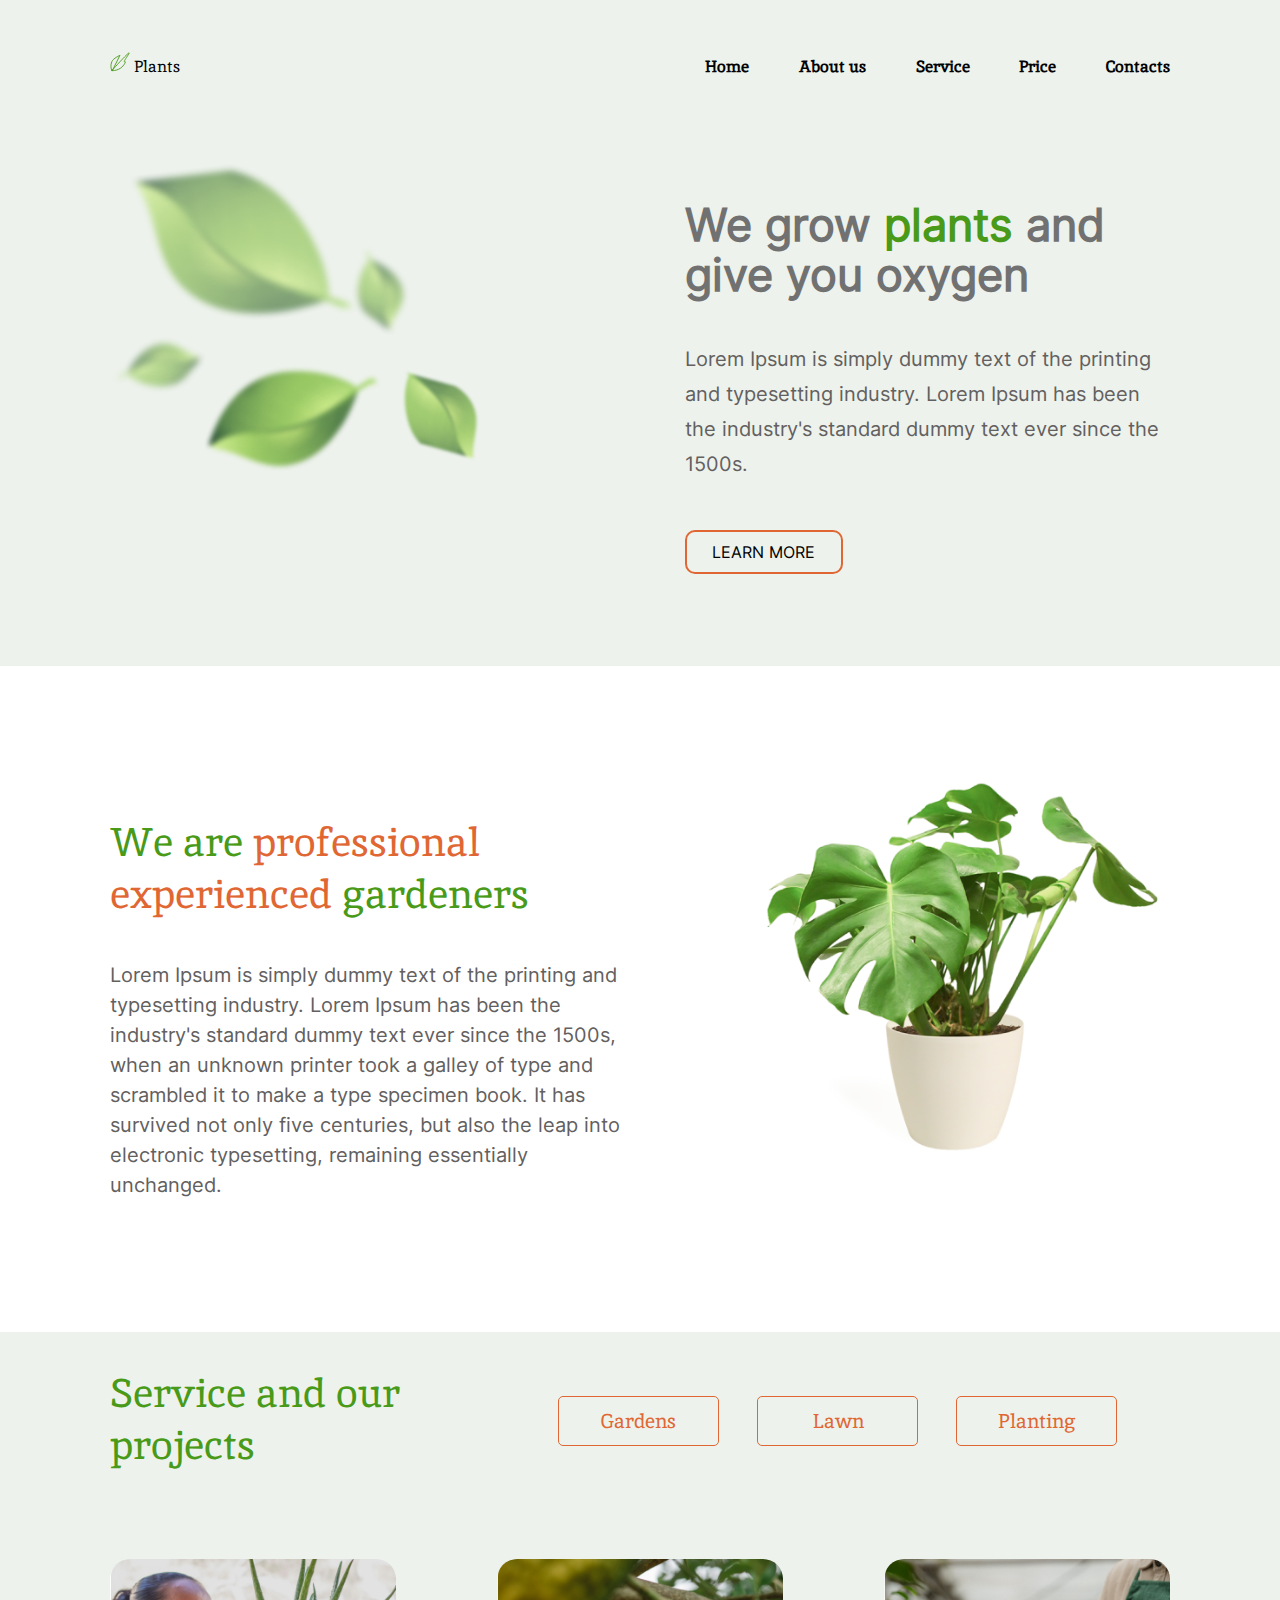
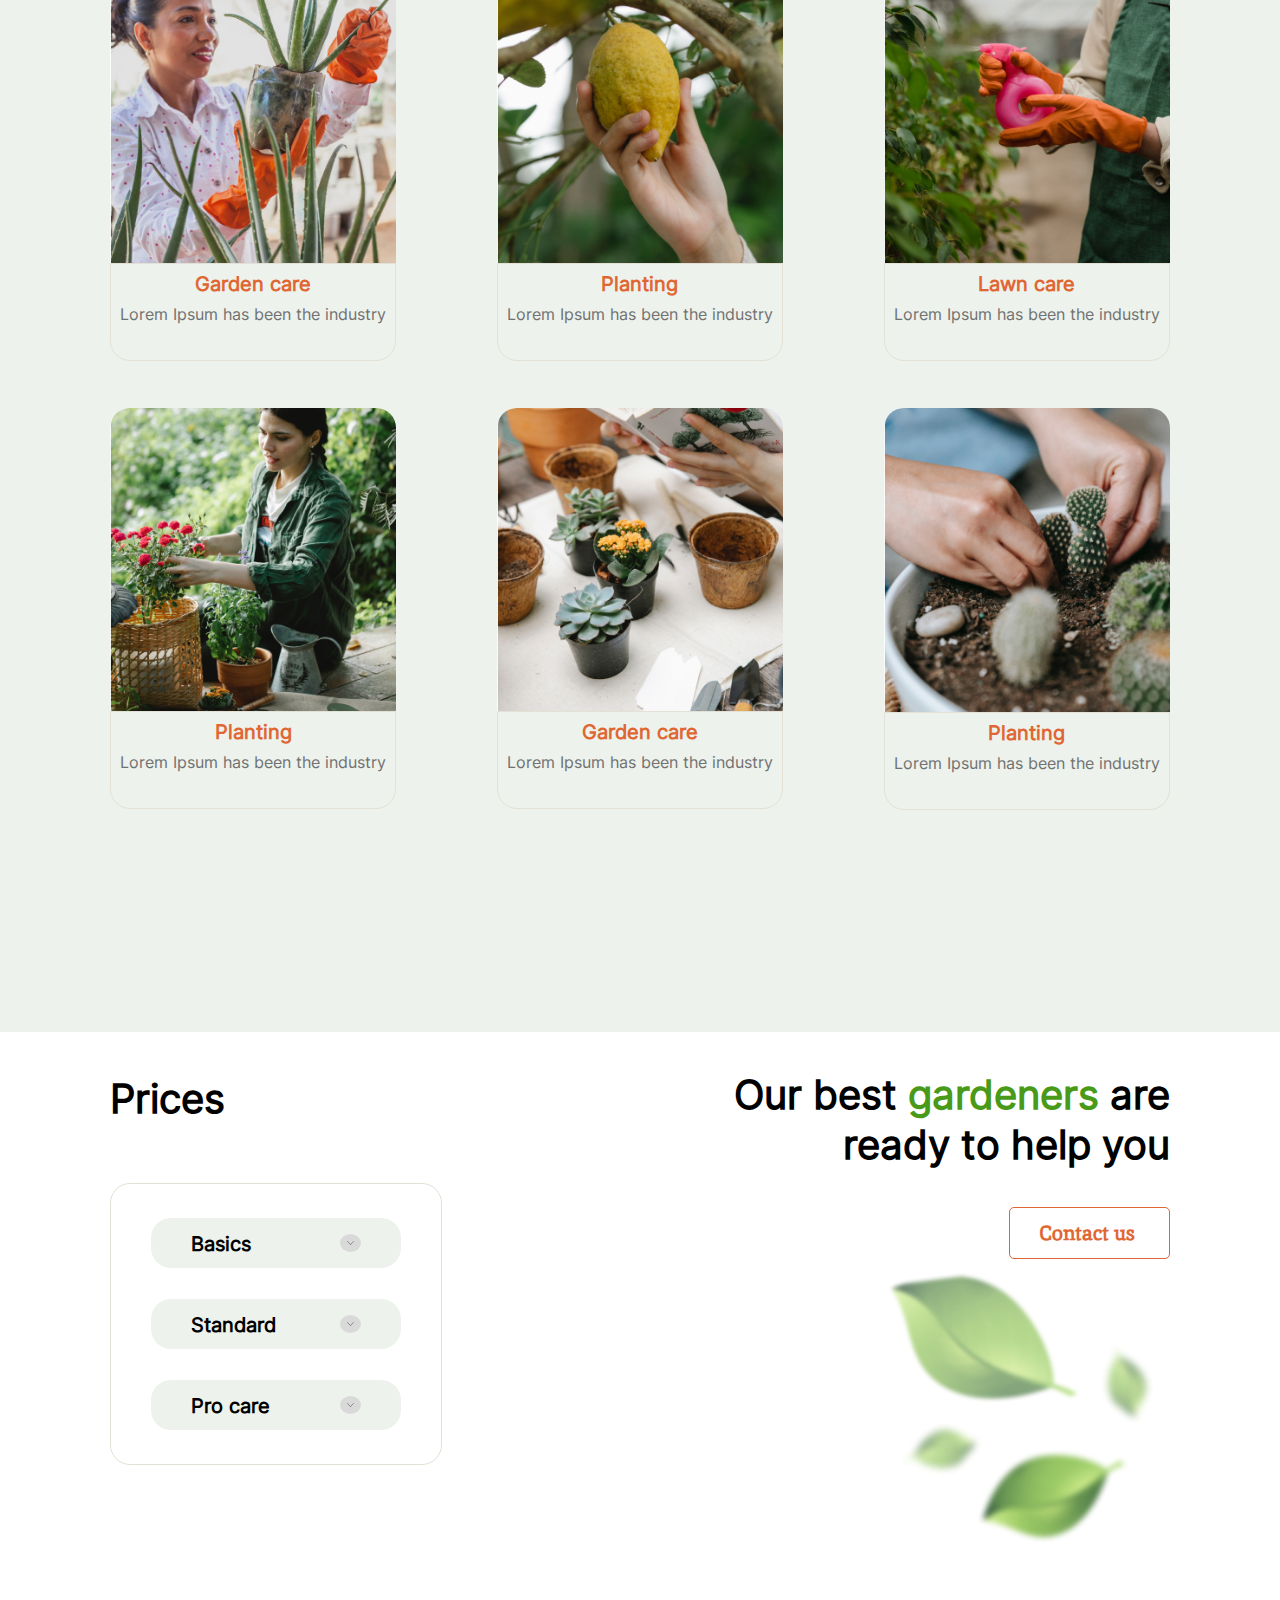
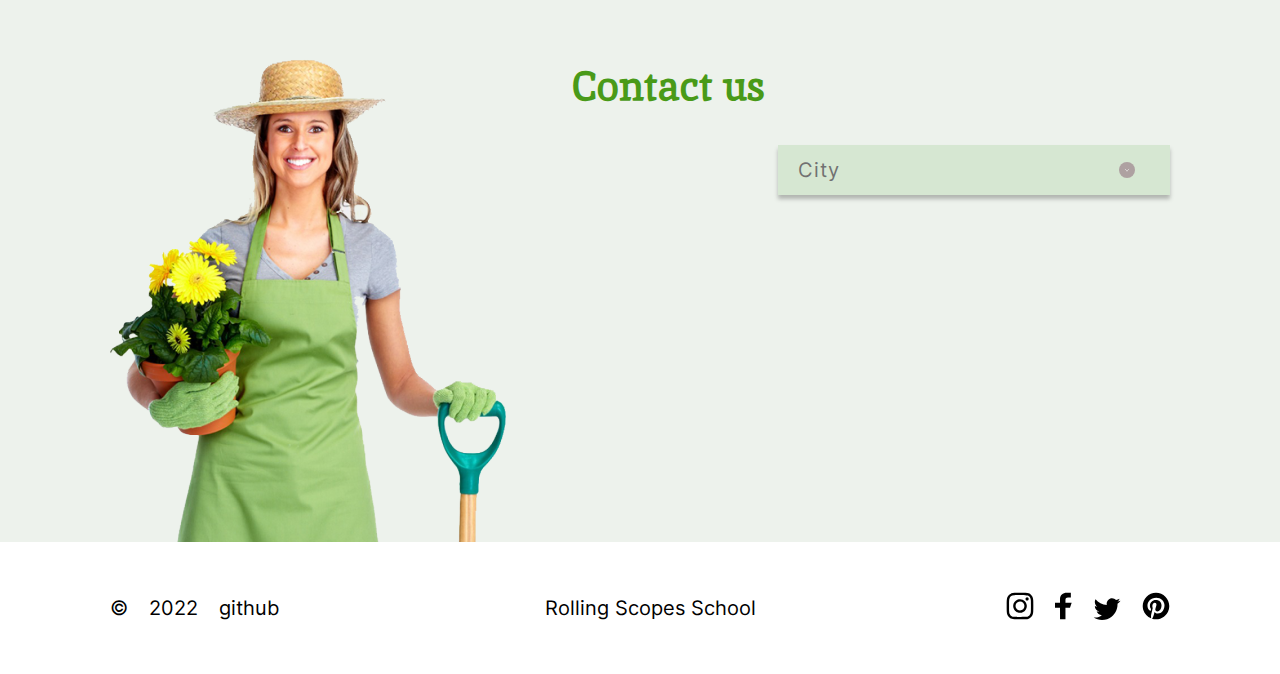
==== commit 9aed841c: "Merge branch 'plants-part3' into gh-pages" ====
--- a/index.html
+++ b/index.html
@@ -6,8 +6,8 @@
     <meta name="viewport" content="width=device-width, initial-scale=1.0">
     <title>Plants</title>
     <link rel="icon" href="./assets/svg/logo_vector.svg">
-    <link rel="stylesheet" href="./css/normalize.css">
-    <link rel="stylesheet" href="./css/style.css">
+    <link rel="stylesheet" href="css/normalize.css">
+    <link rel="stylesheet" href="css/style.css">
 </head>
 <body>
     <div class="pop-up-cover"></div>
@@ -41,6 +41,8 @@
                         <li class="nav-item"><a href="#services" class="nav-link burger-link">Service</a></li>
                         <li class="nav-item"><a href="#prices" class="nav-link burger-link">Price</a></li>
                         <li class="nav-item"><a href="#contacts" class="nav-link burger-link">Contacts</a></li>
+                    </ul>
+                </nav>
             </div>
         </div>
     </header>
@@ -76,13 +78,13 @@
                 <div class="services-header">
                     <h2 class="services-title">Service and our projects</h2>
                     <div class="services-buttons">
-                        <button class="services-bttn">Gardens</button>
-                        <button class="services-bttn">Lawn</button>
-                        <button class="services-bttn">Planting</button>
+                        <button class="services-bttn garden-button">Gardens</button>
+                        <button class="services-bttn lawn-button">Lawn</button>
+                        <button class="services-bttn planting-button">Planting</button>
                     </div>
                 </div>
                 <div class="services-block">
-                    <div class="service">
+                    <div class="service garden-service">
                         <img src="./assets/images/service-1.jpg" alt="garden-care" class="service-img">
                         <img src="./assets/images/service-1-tablet.png" alt="garden-care" class="service-img-tablet">
                         <div class="service-text">
@@ -90,7 +92,7 @@
                             <p class="service-p">Lorem Ipsum has been the industry</p>
                         </div>
                     </div>
-                    <div class="service">
+                    <div class="service planting-service">
                         <img src="./assets/images/service-2.jpg" alt="planting" class="service-img">
                         <img src="./assets/images/service-2-tablet.png" alt="garden-care" class="service-img-tablet">
                         <div class="service-text">
@@ -98,7 +100,7 @@
                             <p class="service-p">Lorem Ipsum has been the industry</p>
                         </div>
                     </div>
-                    <div class="service">
+                    <div class="service lawn-service">
                         <img src="./assets/images/service-3.jpg" alt="lawn-care" class="service-img">
                         <img src="./assets/images/service-3-tablet.png" alt="garden-care" class="service-img-tablet">
                         <div class="service-text">
@@ -106,7 +108,7 @@
                             <p class="service-p">Lorem Ipsum has been the industry</p>
                         </div>
                     </div>
-                    <div class="service">
+                    <div class="service planting-service">
                         <img src="./assets/images/service-4.jpg" alt="planting" class="service-img">
                         <img src="./assets/images/service-4-tablet.png" alt="garden-care" class="service-img-tablet">
                         <div class="service-text">
@@ -114,7 +116,7 @@
                             <p class="service-p">Lorem Ipsum has been the industry</p>
                         </div>
                     </div>
-                    <div class="service">
+                    <div class="service garden-service">
                         <img src="./assets/images/service-5.jpg" alt="garden-care" class="service-img">
                         <img src="./assets/images/service-5-tablet.png" alt="garden-care" class="service-img-tablet">
                         <div class="service-text">
@@ -122,7 +124,7 @@
                             <p class="service-p">Lorem Ipsum has been the industry</p>
                         </div>
                     </div>
-                    <div class="service">
+                    <div class="service planting-service">
                         <img src="./assets/images/service-6.jpg" alt="planting" class="service-img">
                         <img src="./assets/images/service-6-tablet.png" alt="garden-care" class="service-img-tablet">
                         <div class="service-text">
@@ -139,17 +141,44 @@
                 <div class="prices-block">
                     <h2 class="prices-title">Prices</h2>
                     <div class="tariffes">
-                        <div class="tariff">
-                            <span class="tariff-title">Basics</span>
-                            <img src="./assets/svg/arrow.svg" alt="arrow" class="arrow">
-                        </div>
-                        <div class="tariff">
-                            <span class="tariff-title">Standard</span>
-                            <img src="./assets/svg/arrow.svg" alt="arrow" class="arrow">
-                        </div>
-                        <div class="tariff">
-                            <span class="tariff-title">Pro care</span>
-                            <img src="./assets/svg/arrow.svg" alt="arrow" class="arrow">
+                        <div class="tariff basics-block">
+                            <div class="tariff-header basics-header">
+                                <span class="tariff-title">Basics</span>
+                                <img src="./assets/svg/arrow.svg" alt="arrow" class="arrow basics-button">
+                                <img src="./assets/svg/active-arrow.svg" alt="arrow" class="active-arrow basics-close-button">
+                            </div>
+                            <div class="drop-down basics-dd">
+                                <div class="line"></div>
+                                <p class="price-description">Release of Letraset sheets containing Lorem Ipsum passages, and more recently</p>
+                                <p class="price"><span class="dollar">$</span><span class="number">15</span> / per hour</p>
+                                <button class="order-bttn"><a href="#contacts" class="link">Order</a></button>
+                            </div>
+                        </div>
+                        <div class="tariff standard-block">
+                            <div class="tariff-header standard-header">
+                                <span class="tariff-title">Standard</span>
+                                <img src="./assets/svg/arrow.svg" alt="arrow" class="arrow standard-button">
+                                <img src="./assets/svg/active-arrow.svg" alt="arrow" class="active-arrow standard-close-button">
+                            </div>
+                            <div class="drop-down standard-dd">
+                                <div class="line"></div>
+                                <p class="price-description">Release of Letraset sheets containing Lorem Ipsum passages, and more recently</p>
+                                <p class="price"><span class="dollar">$</span><span class="number">25</span> / per hour</p>
+                                <button class="order-bttn"><a href="#contacts" class="link">Order</a></button>
+                            </div>
+                        </div>
+                        <div class="tariff pro-care-block">
+                            <div class="tariff-header pro-care-header">
+                                <span class="tariff-title">Pro care</span>
+                                <img src="./assets/svg/arrow.svg" alt="arrow" class="arrow pro-care-button">
+                                <img src="./assets/svg/active-arrow.svg" alt="arrow" class="active-arrow pro-care-close-button">
+                            </div>
+                            <div class="drop-down pro-care-dd">
+                                <div class="line"></div>
+                                <p class="price-description">Release of Letraset sheets containing Lorem Ipsum passages, and more recently</p>
+                                <p class="price"><span class="dollar">$</span><span class="number">35</span> / per hour</p>
+                                <button class="order-bttn"><a href="#contacts" class="link">Order</a></button>
+                            </div>
                         </div>
                     </div>
                 </div>
@@ -167,10 +196,34 @@
         <section class="contacts">
             <div class="container" id="contacts">
                 <h2 class="contacts-title">Contact&nbsp;us</h2>
-                <div class="cities">
-                    <span class="city-title">City</span>
-                    <img src="./assets/svg/city-arrow.svg" alt="arrow" class="city-arrow">
-                </div>
+                <div class="cities-block">
+                    <div class="cities-selector">
+                        <span class="city-title">City</span>
+                        <img src="./assets/svg/city-arrow.svg" alt="arrow" class="city-arrow">
+                    </div>
+                    <div class="cities-list">
+                        <p class="city" id="can">Canandaigua, NY</p>
+                        <p class="city" id="nyc">New York City</p>
+                        <p class="city" id="yon">Yonkers, NY</p>
+                        <p class="city" id="sher">Sherrill, NY</p>
+                    </div>
+                    <div class="city-card">
+                        <div class="city-text-block">
+                            <div class="city-const-text">
+                                <p>City:</p>
+                                <p>Phone:</p>
+                                <p>Office address:</p>
+                            </div>
+                            <div class="city-var-text">
+                                <p class="city-name"></p>
+                                <p class="phone"></p>
+                                <p class="address"></p>
+                            </div>
+                        </div>
+                        <button class="call-bttn"><a href="tel:+19146780003" class="link phone-link">Call us</a></button>
+                    </div>
+                </div>
+                
                 <div class="woman-container">
                     <img src="./assets/images/contact_woman.png" alt="woman" class="woman">
                 </div>
--- a/css/style.css
+++ b/css/style.css
@@ -746,6 +746,15 @@
   }
 }
 
+.button-active {
+  color: #FFFFFF;
+  background-color: #E06733;
+  -webkit-transform: scale(0.8);
+          transform: scale(0.8);
+  -webkit-transition: .3s;
+  transition: .3s;
+}
+
 .services-block {
   display: -ms-grid;
   display: grid;
@@ -815,6 +824,13 @@
   }
 }
 
+.blur {
+  -webkit-filter: blur(2px);
+          filter: blur(2px);
+  -webkit-transition: .3s;
+  transition: .3s;
+}
+
 .service-img {
   width: 100%;
   height: auto;
@@ -944,7 +960,7 @@
 
 @media (max-width: 665px) {
   .prices-title {
-    margin: 25px 0 40px 0;
+    margin: 25px 0 38px 0;
     font-size: 25px;
     line-height: 30px;
     text-align: center;
@@ -962,11 +978,12 @@
   -webkit-box-pack: justify;
       -ms-flex-pack: justify;
           justify-content: space-between;
-  width: 122.5%;
+  width: 332px;
   height: 282px;
-  padding: 34px 41px;
+  padding: 34px 40px;
   border: 1px solid #E3E1D5;
   border-radius: 20px;
+  overflow: hidden;
 }
 
 @media (max-width: 768px) {
@@ -977,22 +994,32 @@
 
 @media (max-width: 665px) {
   .tariffes {
+    width: 224px;
     margin-top: 0;
-  }
-}
-
-@media (max-width: 665px) {
-  .tariffes {
     -webkit-box-align: center;
         -ms-flex-align: center;
             align-items: center;
-    width: 90.5%;
+    width: 224px;
     height: 235px;
-    margin-left: 20px;
-  }
+  }
+}
+
+.tariffes-no-padding {
+  -webkit-box-pack: center;
+      -ms-flex-pack: center;
+          justify-content: center;
+  padding-top: 0;
+  padding-bottom: 0;
 }
 
 .tariff {
+  -webkit-transform: translate(0, 0);
+          transform: translate(0, 0);
+  -webkit-transition: .5s;
+  transition: .5s;
+}
+
+.tariff-header {
   display: -webkit-box;
   display: -ms-flexbox;
   display: flex;
@@ -1000,7 +1027,7 @@
       -ms-flex-pack: justify;
           justify-content: space-between;
   padding: 16px 40px;
-  max-width: 250px;
+  width: 100%;
   height: 50px;
   font-family: "Inter", sans-serif;
   font-style: normal;
@@ -1009,20 +1036,32 @@
   line-height: 20px;
   background-color: #EDF2EC;
   border-radius: 20px;
-  cursor: pointer;
-}
-
-.tariff:hover {
-  background-color: #499A18;
+}
+
+.tariff-header:hover {
+  background-color: #D6E7D2;
   -webkit-transition: .3s;
   transition: .3s;
 }
 
 @media (max-width: 665px) {
-  .tariff {
-    width: 119.5%;
+  .tariff-header {
+    width: 180px;
     padding: 16px 40px 16px 30px;
     font-size: 15px;
+  }
+}
+
+.tariff-header-active {
+  border-bottom-left-radius: 0;
+  border-bottom-right-radius: 0;
+  background-color: #D6E7D2;
+}
+
+@media (max-width: 665px) {
+  .tariff-header-active {
+    height: 30px;
+    padding: 5px 40px 5px 30px;
   }
 }
 
@@ -1030,6 +1069,128 @@
   padding: 6px;
   border-radius: 50%;
   background-color: #D9D9D9;
+  cursor: pointer;
+}
+
+.active-arrow {
+  display: none;
+  padding: 6px;
+  border-radius: 50%;
+  background-color: #AEA1A1;
+  cursor: pointer;
+}
+
+@media (max-width: 665px) {
+  .active-arrow {
+    width: 16px;
+    height: 16px;
+  }
+}
+
+.active {
+  display: block;
+}
+
+.inactive {
+  display: none;
+}
+
+.drop-down {
+  display: none;
+  width: 250px;
+  padding: 0 40px 12px 40px;
+  background-color: #D6E7D2;
+  border-radius: 20px;
+  border-top-left-radius: 0;
+  border-top-right-radius: 0;
+}
+
+@media (max-width: 665px) {
+  .drop-down {
+    width: 180px;
+    height: 100px;
+    padding-left: 30px;
+  }
+}
+
+.drop-down-active {
+  display: block;
+}
+
+.line {
+  width: 164px;
+  height: 1px;
+  background-color: #AEA1A1;
+}
+
+@media (max-width: 665px) {
+  .line {
+    width: 90px;
+  }
+}
+
+.price-description {
+  margin: 4px 0;
+  font-family: "Inter", sans-serif;
+  font-style: normal;
+  font-weight: 300;
+  font-size: 10px;
+  line-height: 10px;
+  color: #717171;
+}
+
+.price {
+  margin-top: 0;
+  margin-bottom: 10px;
+  font-family: "Inter", sans-serif;
+  font-style: normal;
+  font-weight: 700;
+  font-size: 12px;
+  line-height: 20px;
+}
+
+.price .dollar {
+  color: #E06733;
+}
+
+.price .number {
+  font-size: 15px;
+  color: #E06733;
+}
+
+@media (max-width: 665px) {
+  .price {
+    margin: 0;
+    font-size: 8px;
+    line-height: 15px;
+  }
+}
+
+.order-bttn {
+  width: 86px;
+  height: 25px;
+  font-family: "Inter", sans-serif;
+  font-style: normal;
+  font-weight: 700;
+  font-size: 14px;
+  line-height: 20px;
+  background: #FFFFFF;
+  border: none;
+  border-radius: 10px;
+}
+
+@media (max-width: 665px) {
+  .order-bttn {
+    height: 20px;
+    margin: 0;
+    font-size: 10px;
+    line-height: 15px;
+  }
+}
+
+.link {
+  color: #717171;
+  text-decoration: none;
 }
 
 .gardeners-block {
@@ -1195,6 +1356,9 @@
 
 @media (max-width: 650px) {
   .contacts .container {
+    -webkit-box-pack: start;
+        -ms-flex-pack: start;
+            justify-content: flex-start;
     height: 445px;
     padding-top: 25px;
   }
@@ -1221,18 +1385,51 @@
 @media (max-width: 1227px) {
   .contacts-title {
     padding-left: 0;
-    margin: 0 0 80px 0;
+    margin: 0 0 55px 0;
   }
 }
 
 @media (max-width: 600px) {
   .contacts-title {
+    margin: 0 0 80px 0;
     font-size: 25px;
     line-height: 33px;
   }
 }
 
-.cities {
+@media (max-width: 600px) {
+  .title-less-margin {
+    margin-bottom: 40px;
+  }
+}
+
+.cities-block {
+  width: 37%;
+}
+
+@media (max-width: 1227px) {
+  .cities-block {
+    width: 450px;
+  }
+}
+
+@media (max-width: 650px) {
+  .cities-block {
+    display: -webkit-box;
+    display: -ms-flexbox;
+    display: flex;
+    -webkit-box-orient: vertical;
+    -webkit-box-direction: normal;
+        -ms-flex-direction: column;
+            flex-direction: column;
+    -webkit-box-align: center;
+        -ms-flex-align: center;
+            align-items: center;
+    width: 100%;
+  }
+}
+
+.cities-selector {
   display: -webkit-box;
   display: -ms-flexbox;
   display: flex;
@@ -1244,7 +1441,7 @@
           align-items: center;
   padding: 5px 35px 5px 20px;
   margin-top: 100px;
-  width: 36.9%;
+  width: 100%;
   height: 50px;
   font-family: "Inter", sans-serif;
   font-style: normal;
@@ -1260,37 +1457,34 @@
   cursor: pointer;
 }
 
-.cities:hover {
+.cities-selector:hover {
+  padding-left: 35px;
   background-color: #C1E698;
+  -webkit-box-shadow: none;
+          box-shadow: none;
   -webkit-transition: .3s;
   transition: .3s;
 }
 
 @media (max-width: 1227px) {
-  .cities {
-    margin: 0 0 140px 0;
-    width: 450px;
-  }
-}
-
-@media (max-width: 768px) {
-  .cities {
-    margin: 0 0 233px 0;
+  .cities-selector {
+    margin: 0;
   }
 }
 
 @media (max-width: 650px) {
-  .cities {
-    margin: 0 0 113px 0;
+  .cities-selector {
+    width: 100%;
+    margin: 0;
     padding-right: 20px;
   }
 }
 
-@media (max-width: 600px) {
-  .cities {
-    width: 100%;
-    margin: 0 0 133px 0;
-  }
+.cities-selector-active {
+  padding-left: 35px;
+  background-color: #C1E698;
+  -webkit-box-shadow: none;
+          box-shadow: none;
 }
 
 .city-arrow {
@@ -1298,6 +1492,164 @@
   padding: 6px 5px;
   border-radius: 50%;
   background-color: #AEA1A1;
+}
+
+.city-arrow-active {
+  background-color: #8BA07E;
+  -webkit-transform: rotate(-180deg);
+          transform: rotate(-180deg);
+  -webkit-transition: .3s;
+  transition: .3s;
+}
+
+.cities-list {
+  display: none;
+  -webkit-box-orient: vertical;
+  -webkit-box-direction: normal;
+      -ms-flex-direction: column;
+          flex-direction: column;
+  -webkit-box-pack: justify;
+      -ms-flex-pack: justify;
+          justify-content: space-between;
+  width: 100%;
+  height: 234px;
+  padding: 27px 35px 31px 41px;
+  margin: 0;
+  font-family: "Inter", sans-serif;
+  font-style: normal;
+  font-weight: 400;
+  font-size: 16px;
+  line-height: 40px;
+  letter-spacing: 0.05em;
+  color: #499A18;
+  background: #D6E7D2;
+}
+
+.cities-list-active {
+  display: -webkit-box;
+  display: -ms-flexbox;
+  display: flex;
+}
+
+.city {
+  margin: 0;
+  border-bottom: 1px solid #D9D9D9;
+  cursor: pointer;
+}
+
+.city:hover {
+  color: #717171;
+  border-color: #717171;
+}
+
+.city-card {
+  visibility: hidden;
+  width: 448px;
+  height: 214px;
+  padding: 25px 0 32px 33px;
+  margin-top: 47px;
+  border: 1px solid #000000;
+  border-radius: 20px;
+  background-color: transparent;
+}
+
+@media (max-width: 650px) {
+  .city-card {
+    display: none;
+    width: 282px;
+    padding: 35px 0 32px 33px;
+  }
+}
+
+.city-card-active {
+  display: block;
+  visibility: visible;
+}
+
+.city-text-block {
+  display: -webkit-box;
+  display: -ms-flexbox;
+  display: flex;
+  -webkit-box-pack: start;
+      -ms-flex-pack: start;
+          justify-content: flex-start;
+  height: 100px;
+  margin-bottom: 28px;
+  font-family: "Inter", sans-serif;
+  font-style: normal;
+  font-weight: 400;
+  font-size: 16px;
+  letter-spacing: 0.05em;
+}
+
+.city-const-text {
+  display: -webkit-box;
+  display: -ms-flexbox;
+  display: flex;
+  -webkit-box-orient: vertical;
+  -webkit-box-direction: normal;
+      -ms-flex-direction: column;
+          flex-direction: column;
+  -webkit-box-pack: justify;
+      -ms-flex-pack: justify;
+          justify-content: space-between;
+}
+
+.city-const-text p {
+  margin: 0;
+}
+
+@media (max-width: 650px) {
+  .city-const-text p {
+    width: 65px;
+  }
+}
+
+.city-var-text {
+  display: -webkit-box;
+  display: -ms-flexbox;
+  display: flex;
+  -webkit-box-orient: vertical;
+  -webkit-box-direction: normal;
+      -ms-flex-direction: column;
+          flex-direction: column;
+  -webkit-box-pack: justify;
+      -ms-flex-pack: justify;
+          justify-content: space-between;
+  margin-left: 15px;
+  color: #717171;
+}
+
+.city-var-text p {
+  margin: 0;
+}
+
+@media (max-width: 650px) {
+  .city-var-text {
+    width: 145px;
+    margin-left: 0;
+  }
+}
+
+.call-bttn {
+  width: 122px;
+  margin: 0 163px 0 130px;
+  padding: 7px 29px;
+  font-family: "Inika", serif;
+  font-style: normal;
+  font-weight: 700;
+  font-size: 10px;
+  line-height: 13px;
+  text-align: center;
+  color: #717171;
+  border: 1px solid #E06733;
+  border-radius: 5px;
+}
+
+@media (max-width: 650px) {
+  .call-bttn {
+    margin: 0 0 0 40px;
+  }
 }
 
 .woman-container {
@@ -1319,6 +1671,13 @@
 @media (max-width: 650px) {
   .woman-container {
     max-width: 100px;
+    margin-top: 140px;
+  }
+}
+
+@media (max-width: 650px) {
+  .woman-container {
+    margin-top: 130px;
   }
 }
 
